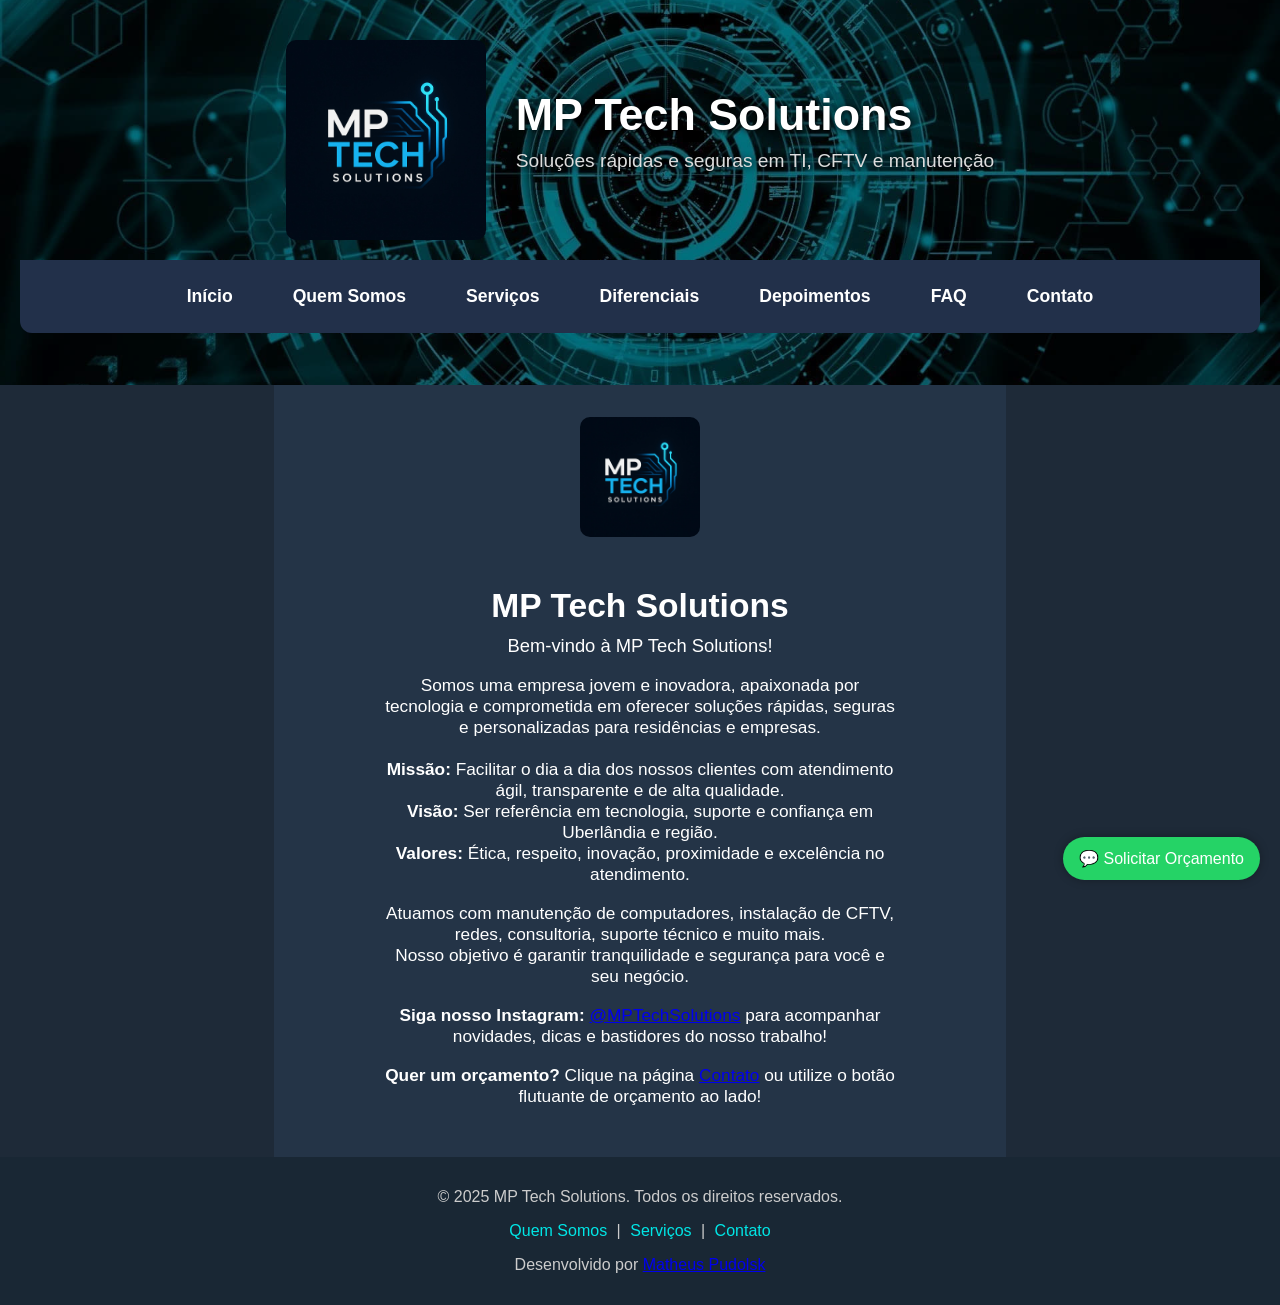
==== index.html @ 9efd57ab "correçao rodape index" ====
<!DOCTYPE html>
<html lang="pt-BR">
<head>
    <meta charset="UTF-8" />
    <meta name="viewport" content="width=device-width, initial-scale=1.0"/>
    <title>MP Tech Solutions</title>
    <link rel="stylesheet" href="style.css"/>
    <link rel="stylesheet" href="https://cdnjs.cloudflare.com/ajax/libs/font-awesome/6.5.0/css/all.min.css">
    <link rel="icon" type="image/jpeg" href="imagens/logo/logomp.jpg" />
</head>
<body>
    <header>
        <div class="header-container">
            <img src="imagens/logo/logomp.jpg" alt="Logo da MP Tech Solutions, um M e P estilizados em azul e branco" class="logo" />
            <div class="header-texto">
                <h1>MP Tech Solutions</h1>
                <p>Soluções rápidas e seguras em TI, CFTV e manutenção</p>
            </div>
        </div>
        <button class="menu-toggle" id="menuToggle" aria-label="Abrir menu"><i class="fas fa-bars"></i></button>
        <nav class="menu-central" id="menuCentral">
            <a href="index.html">Início</a>
            <a href="sobre.html">Quem Somos</a>
            <a href="servicos.html">Serviços</a>
            <a href="diferenciais.html">Diferenciais</a>
            <a href="depoimentos.html">Depoimentos</a>
            <a href="faq.html">FAQ</a>
            <a href="contato.html">Contato</a>
        </nav>
    </header>
    <main>
    <section class="centralizado">
        <img src="imagens/logo/logomp.jpg" alt="Logo da MP Tech Solutions" class="logo" style="max-width:120px;margin-bottom:18px;" />
        <h1 style="font-size:2.1em;margin-bottom:10px;">MP Tech Solutions</h1>
        <p style="font-size:1.15em;max-width:420px;margin:0 auto 18px auto;">Bem-vindo à MP Tech Solutions!</p>
        <p style="font-size:1.08em;max-width:520px;margin:0 auto 18px auto;">
            Somos uma empresa jovem e inovadora, apaixonada por tecnologia e comprometida em oferecer soluções rápidas, seguras e personalizadas para residências e empresas.<br><br>
            <strong>Missão:</strong> Facilitar o dia a dia dos nossos clientes com atendimento ágil, transparente e de alta qualidade.<br>
            <strong>Visão:</strong> Ser referência em tecnologia, suporte e confiança em Uberlândia e região.<br>
            <strong>Valores:</strong> Ética, respeito, inovação, proximidade e excelência no atendimento.
        </p>
        <p style="font-size:1.08em;max-width:520px;margin:0 auto 18px auto;">
            Atuamos com manutenção de computadores, instalação de CFTV, redes, consultoria, suporte técnico e muito mais.<br>
            Nosso objetivo é garantir tranquilidade e segurança para você e seu negócio.
        </p>
        <p style="font-size:1.08em;max-width:520px;margin:0 auto 18px auto;">
            <strong>Siga nosso Instagram:</strong> <a href="https://instagram.com/MPTechSolutions" target="_blank">@MPTechSolutions</a> para acompanhar novidades, dicas e bastidores do nosso trabalho!
        </p>
        <p style="font-size:1.08em;max-width:520px;margin:0 auto 18px auto;">
            <strong>Quer um orçamento?</strong> Clique na página <a href="contato.html">Contato</a> ou utilize o botão flutuante de orçamento ao lado!
        </p>
    </section>
    <!-- Botão flutuante e modal de orçamento -->
    <button id="btnOrcamento" class="btn-flutuante" aria-label="Solicitar Orçamento">💬 Solicitar Orçamento</button>
    <div id="formModal" class="modal" role="dialog" aria-modal="true" aria-labelledby="modalTitle" style="display:none;">
        <div class="modal-content">
            <span class="close" tabindex="0" aria-label="Fechar">&times;</span>
            <h2 id="modalTitle">Solicitar Orçamento</h2>
            <form id="orcamentoForm">
                <label for="nome">Nome:</label>
                <input type="text" id="nome" required />
                <label for="contato">Meio de Contato (e-mail ou telefone):</label>
                <input type="text" id="contato" required placeholder="ex: email@dominio.com ou (34) 91234-5678" />
                <label for="servico">Serviço desejado:</label>
                <select id="servico" required>
                    <option value="" disabled selected>Selecione um serviço</option>
                    <option value="Manutenção de computadores e notebooks">Manutenção de computadores e notebooks</option>
                    <option value="Instalação de câmeras CFTV">Instalação de câmeras CFTV</option>
                    <option value="Cabeamento e redes">Cabeamento e redes</option>
                    <option value="Suporte técnico para empresas">Suporte técnico para empresas</option>
                    <option value="Controle de acesso">Controle de acesso</option>
                    <option value="Configuração de servidores e backups">Configuração de servidores e backups</option>
                    <option value="Manutenção de impressoras">Manutenção de impressoras</option>
                    <option value="Consultoria em TI">Consultoria em TI</option>
                </select>
                <label for="detalhes">Informações adicionais:</label>
                <textarea id="detalhes" rows="4" required></textarea>
                <button type="submit">Enviar via WhatsApp</button>
            </form>
        </div>
    </div>
    </main>
    <footer>
        <div class="footer-container">
            <p>&copy; 2025 MP Tech Solutions. Todos os direitos reservados.</p>
            <nav class="footer-menu" aria-label="Links rápidos">
                <a href="sobre.html">Quem Somos</a> |
                <a href="servicos.html">Serviços</a> |
                <a href="contato.html">Contato</a>
            </nav>
            <p>Desenvolvido por <a href="mailto:MatheusPudolskTechSolutions@gmail.com">Matheus Pudolsk</a></p>
        </div>
    </footer>
    <script src="script.js"></script>
</body>
</html>
---- style.css ----
/* Base */
body {
    font-family: Arial, sans-serif;
    margin: 0;
    padding: 0;
    background-color: #1e2a38; /* Azul escuro de fundo geral */
    color: #ffffff;
}

/* Header com fundo e sobreposição */
header {
    background-image: url('imagens/fundo/titulo.jpg');
    background-size: cover;
    background-position: center;
    position: relative;
    padding: 40px 20px 20px;
    text-align: center;
}

header::before {
    content: "";
    position: absolute;
    inset: 0;
    background-color: rgba(0, 0, 0, 0.5); /* sobreposição escura */
    z-index: 0;
}

header > * {
    position: relative;
    z-index: 1;
}

/* Container flexível */
.header-container {
    display: flex;
    flex-wrap: wrap;
    align-items: center;
    justify-content: center;
    gap: 30px;
    margin-bottom: 20px;
}

.logo {
    max-width: 200px;
    height: auto;
    border-radius: 10px;
}

.header-texto {
    max-width: 600px;
    text-align: left;
}

.header-texto h1 {
    font-size: 2.8em;
    margin: 0;
    color: #ffffff;
}

.header-texto p {
    font-size: 1.2em;
    margin-top: 10px;
    color: #dddddd;
}

/* Navegação */
nav.menu {
    text-align: center;
    margin-top: 10px;
}

nav.menu a {
    color: #ffffff;
    margin: 0 20px;
    text-decoration: none;
    font-weight: bold;
    font-size: 1.1em;
}

nav.menu a:hover {
    text-decoration: underline;
    color: #00e6e6;
}

/* Menu Central */
.menu-central {
    display: flex;
    justify-content: center;
    gap: 24px;
    background: #22304a;
    padding: 18px 0;
    border-radius: 0 0 12px 12px;
    margin-bottom: 32px;
    position: relative;
    z-index: 100;
}

.menu-central a {
    color: #fff;
    font-weight: bold;
    text-decoration: none;
    font-size: 1.1em;
    padding: 8px 18px;
    border-radius: 6px;
    transition: background 0.2s, color 0.2s;
}

.menu-central a:hover, .menu-central a.active {
    background: #25D366;
    color: #192734;
}

.menu-toggle {
    display: none;
    background: none;
    border: none;
    color: #fff;
    font-size: 2em;
    position: absolute;
    left: 16px;
    top: 10px;
    z-index: 101;
    cursor: pointer;
}

@media (max-width: 900px) {
    .menu-central {
        flex-direction: column;
        align-items: flex-start;
        gap: 0;
        padding: 0;
        margin-bottom: 18px;
        background: #22304a;
        border-radius: 0 0 12px 12px;
        position: relative;
    }
    .menu-central a {
        width: 100%;
        padding: 16px 24px;
        border-radius: 0;
        border-bottom: 1px solid #1e2a38;
        font-size: 1.08em;
        text-align: left;
    }
    .menu-central {
        display: none;
        flex-direction: column;
        width: 100vw;
        left: 0;
        top: 60px;
        position: absolute;
        background: #22304a;
        box-shadow: 0 4px 16px rgba(0,0,0,0.10);
    }
    .menu-central.open {
        display: flex;
    }
    .menu-toggle {
        display: block;
    }
}

/* Seções */
section {
    padding: 30px 20px;
    background-color: #243447; /* levemente mais claro que o fundo */
}

/* Centralizado */
.centralizado {
    max-width: 700px;
    margin: 0 auto;
    padding: 32px 16px;
    text-align: center;
}

/* Rodapé */
footer {
    background-color: #192734;
    color: #ccc;
    text-align: center;
    padding: 15px;
}

/* Ícones de contato */
#contato i {
    margin-right: 8px;
    color: #00aced;
}

/* Botão flutuante WhatsApp */
#btnOrcamento {
    position: fixed;
    bottom: 20px;
    right: 20px;
    background-color: #25D366;
    color: white;
    border: none;
    padding: 12px 16px;
    border-radius: 50px;
    cursor: pointer;
    font-size: 16px;
    box-shadow: 0 0 10px rgba(0,0,0,0.3);
    z-index: 1000;
    transition: background 0.2s, transform 0.2s;
}

#btnOrcamento:hover {
    background: #1ebc5d;
    transform: scale(1.07);
}

/* Modal */
.modal {
    display: none;
    position: fixed;
    z-index: 2000;
    left: 0;
    top: 0;
    width: 100vw;
    height: 100vh;
    background: rgba(0,0,0,0.55);
    justify-content: center;
    align-items: center;
    padding: 20px;
    box-sizing: border-box;
    animation: fadeInModal 0.25s;
}

@keyframes fadeInModal {
    from { opacity: 0; }
    to { opacity: 1; }
}

.modal-content {
    background: linear-gradient(135deg, #f8f8f8 80%, #25D366 100%);
    color: #222;
    width: 100%;
    max-width: 410px;
    padding: 32px 24px 28px 24px;
    border-radius: 18px;
    box-sizing: border-box;
    box-shadow: 0 8px 32px rgba(0,0,0,0.18);
    position: relative;
    z-index: 2100;
    text-align: center;
    animation: popInModal 0.25s;
}

@keyframes popInModal {
    from { transform: scale(0.95); opacity: 0; }
    to { transform: scale(1); opacity: 1; }
}

.modal-content h2 {
    color: #25D366;
    margin-bottom: 16px;
    font-size: 1.4em;
}

.modal-content label {
    display: block;
    margin: 12px 0 4px 0;
    font-weight: 600;
    color: #222;
}

.modal-content input,
.modal-content textarea,
.modal-content select {
    width: 100%;
    margin-bottom: 12px;
    padding: 10px;
    border: 1px solid #ccc;
    border-radius: 6px;
    font-size: 1em;
    box-sizing: border-box;
    background: #f4f4f4;
}

.modal-content textarea {
    resize: vertical;
    min-height: 80px;
}

.modal-content button, .modal-content .cta-link {
    background: #25D366;
    color: #fff;
    border: none;
    padding: 13px 0;
    width: 100%;
    font-size: 1.08em;
    cursor: pointer;
    border-radius: 7px;
    margin-top: 10px;
    font-weight: bold;
    transition: background 0.2s, color 0.2s, box-shadow 0.2s;
    box-shadow: 0 2px 8px rgba(37,211,102,0.10);
    text-decoration: none;
    display: inline-block;
}

.modal-content button:hover, .modal-content .cta-link:hover {
    background: #1ebc5d;
    color: #192734;
}

.close {
    float: right;
    font-size: 24px;
    cursor: pointer;
    color: #25D366;
    margin-top: -10px;
    margin-right: -5px;
    font-weight: bold;
    background: none;
    border: none;
    transition: color 0.2s;
}

.close:hover {
    color: #1ebc5d;
}

@media (max-width: 600px) {
    .modal-content {
        padding: 18px 6px 18px 6px;
        max-width: 98vw;
    }
}

/* Diferenciais */
.diferenciais-lista {
    display: flex;
    flex-wrap: wrap;
    gap: 20px;
    list-style: none;
    padding: 0;
    margin: 20px 0 0 0;
    justify-content: center;
}
.diferenciais-lista li {
    background: #22304a;
    border-radius: 8px;
    padding: 18px 24px;
    color: #fff;
    font-size: 1.1em;
    min-width: 220px;
    box-shadow: 0 2px 8px rgba(0,0,0,0.08);
    display: flex;
    align-items: center;
    gap: 12px;
}
.diferenciais-lista i {
    color: #00e6e6;
    font-size: 1.5em;
}

/* CTA */
.cta-section {
    background: linear-gradient(90deg, #25D366 0%, #1e2a38 100%);
    color: #fff;
    text-align: center;
    padding: 40px 20px 30px 20px;
    margin: 40px 0 0 0;
    border-radius: 12px;
    box-shadow: 0 2px 12px rgba(0,0,0,0.10);
}
.cta-link {
    color: #fff;
    font-weight: bold;
    text-decoration: underline;
    transition: color 0.2s;
}
.cta-link:hover {
    color: #192734;
}

/* Depoimentos */
#depoimentos {
    background: #243447;
    border-radius: 12px;
    margin: 40px 0 0 0;
    padding: 30px 20px;
    text-align: center;
}
.depoimento {
    background: #1e2a38;
    color: #fff;
    border-radius: 8px;
    margin: 18px auto;
    padding: 18px 24px;
    max-width: 500px;
    font-style: italic;
    box-shadow: 0 2px 8px rgba(0,0,0,0.08);
}
.depoimento span {
    display: block;
    margin-top: 10px;
    font-size: 0.95em;
    color: #00e6e6;
    font-style: normal;
}

/* FAQ */
#faq {
    margin: 40px 0 0 0;
    padding: 30px 20px;
    background: #22304a;
    border-radius: 12px;
}
#faq h2 {
    text-align: center;
    color: #fff;
}
#faq details {
    background: #1e2a38;
    color: #fff;
    border-radius: 6px;
    margin: 12px 0;
    padding: 12px 18px;
    cursor: pointer;
    box-shadow: 0 1px 4px rgba(0,0,0,0.06);
}
#faq summary {
    font-weight: bold;
    font-size: 1.08em;
    outline: none;
}
#faq p {
    margin: 10px 0 0 0;
    font-size: 0.98em;
}

/* Grid de Serviços */
.servicos-grid {
    display: grid;
    grid-template-columns: repeat(auto-fit, minmax(240px, 1fr));
    gap: 22px;
    margin: 28px 0 0 0;
    padding: 0;
}
.servico-item {
    background: #22304a;
    border-radius: 10px;
    padding: 22px 18px;
    color: #fff;
    display: flex;
    align-items: center;
    gap: 16px;
    font-size: 1.08em;
    box-shadow: 0 2px 8px rgba(0,0,0,0.07);
    transition: background 0.2s, transform 0.2s;
}
.servico-item:hover {
    background: #25D366;
    color: #192734;
    transform: translateY(-3px) scale(1.03);
}
.servico-icone {
    font-size: 2em;
    display: flex;
    align-items: center;
    justify-content: center;
}
.servico-btn {
    text-decoration: none;
    color: #fff;
    transition: background 0.2s, color 0.2s, transform 0.2s;
}
.servico-btn:hover {
    background: #25D366;
    color: #192734;
    transform: translateY(-3px) scale(1.04);
    box-shadow: 0 4px 16px rgba(37,211,102,0.15);
}

/* Responsividade */
@media (max-width: 800px) {
    .header-container {
        flex-direction: column;
        gap: 10px;
    }
    .header-texto h1 {
        font-size: 2em;
    }
    section {
        padding: 20px 5px;
    }
    .modal-content {
        max-width: 95vw;
    }
}

@media (max-width: 900px) {
    .menu-central {
        flex-direction: column;
        align-items: flex-start;
        gap: 0;
        padding: 0;
        margin-bottom: 18px;
        background: #22304a;
        border-radius: 0 0 12px 12px;
        position: relative;
    }
    .menu-central a {
        width: 100%;
        padding: 16px 24px;
        border-radius: 0;
        border-bottom: 1px solid #1e2a38;
        font-size: 1.08em;
        text-align: left;
    }
    .menu-central {
        display: none;
        flex-direction: column;
        width: 100vw;
        left: 0;
        top: 60px;
        position: absolute;
        background: #22304a;
        box-shadow: 0 4px 16px rgba(0,0,0,0.10);
    }
    .menu-central.open {
        display: flex;
    }
    .menu-toggle {
        display: block;
    }
}

@media (max-width: 700px) {
    .header-container {
        flex-direction: column;
        gap: 10px;
        text-align: center;
    }
    .logo {
        max-width: 90px;
        margin: 0 auto 10px auto;
    }
    .header-texto h1 {
        font-size: 1.5em;
    }
    .centralizado {
        padding: 18px 6px;
        font-size: 1em;
    }
    .footer-container {
        padding: 10px 4px;
        font-size: 0.95em;
    }
    .btn-flutuante {
        right: 10px;
        bottom: 10px;
        padding: 10px 12px;
        font-size: 15px;
    }
}

@media (max-width: 500px) {
    nav.menu a {
        display: block;
        margin: 10px 0;
    }
    .logo {
        max-width: 120px;
    }
    #btnOrcamento {
        right: 10px;
        bottom: 10px;
        padding: 10px 12px;
        font-size: 14px;
    }
}

@media (max-width: 430px) {
    .menu-central {
        flex-direction: column;
        gap: 4px;
        font-size: 0.98em;
    }
    .footer-menu {
        display: block;
        text-align: center;
    }
}

/* Efeitos de hover e foco */
nav.menu a:focus, nav.menu a:hover {
    outline: 2px solid #00e6e6;
    outline-offset: 2px;
}

.footer-menu a {
    color: #00e6e6;
    text-decoration: none;
    margin: 0 5px;
    font-weight: 500;
}
.footer-menu a:hover, .footer-menu a:focus {
    text-decoration: underline;
    color: #fff;
}

/* Contraste para textos sobre imagens */
.header-texto h1, .header-texto p {
    text-shadow: 1px 1px 6px #000;
}

/* Feedback visual após envio do formulário */
#formFeedback {
    color: #25D366;
    text-align: center;
    margin-bottom: 10px;
    display: none;
}
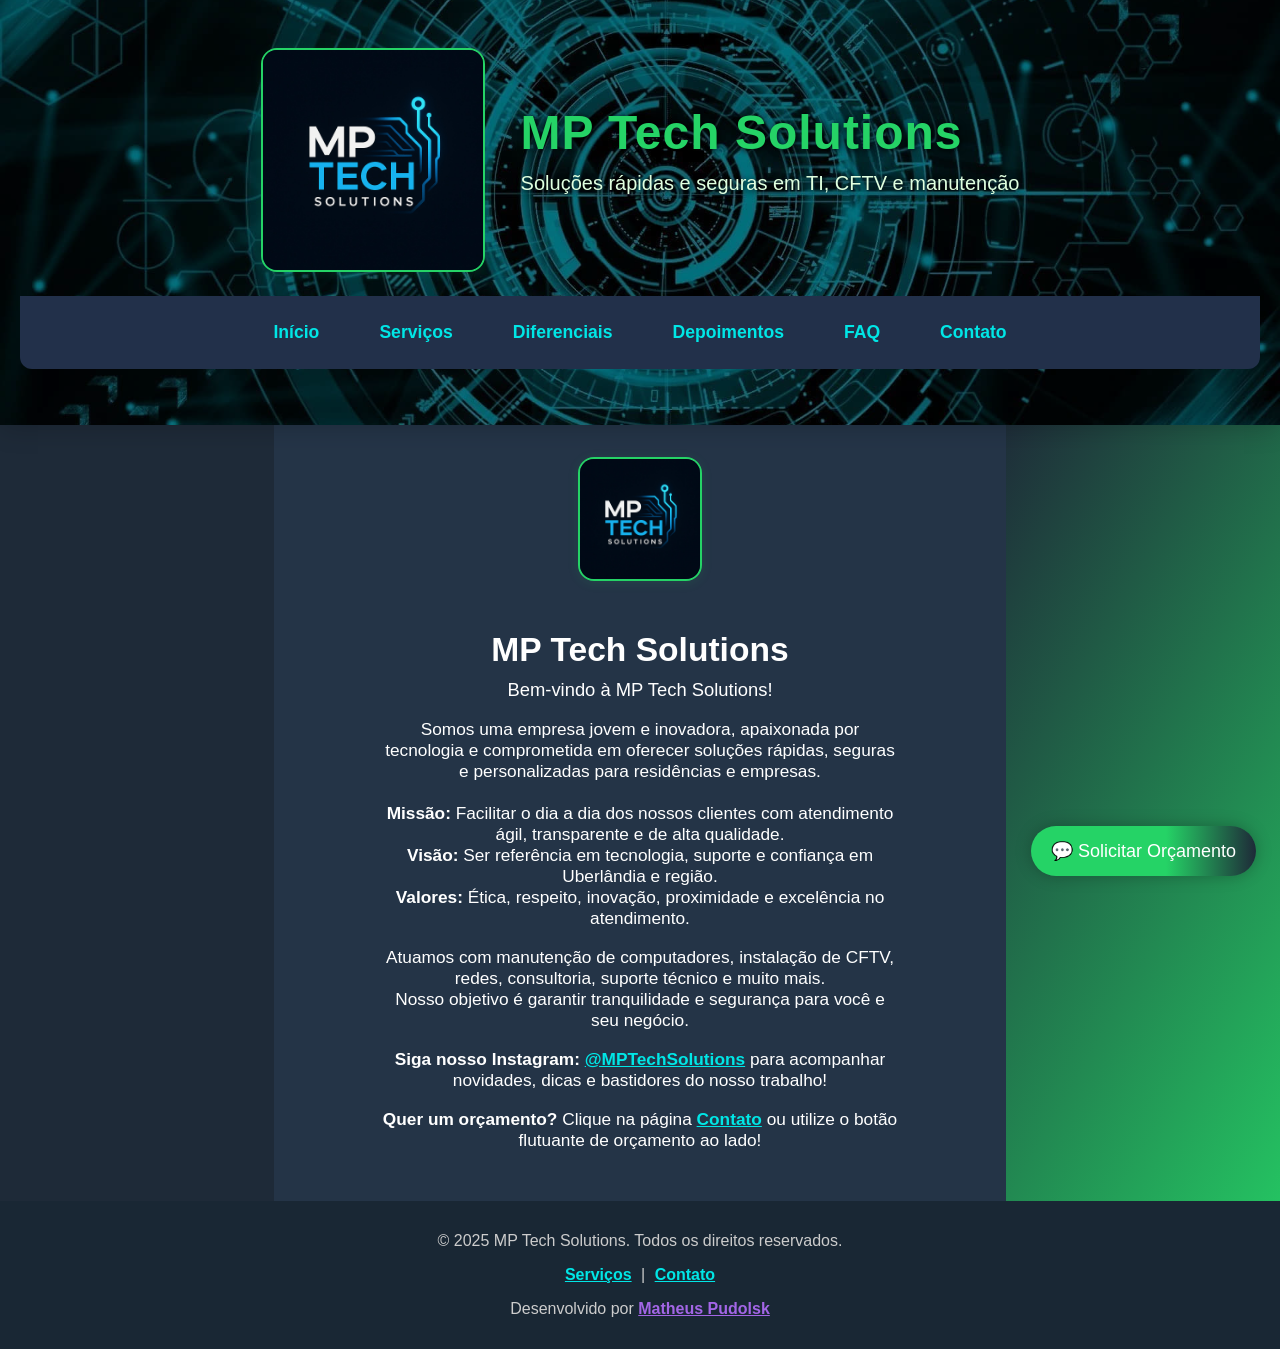
==== commit 5201efd8: "v3.0" ====
--- a/index.html
+++ b/index.html
@@ -19,13 +19,12 @@
         </div>
         <button class="menu-toggle" id="menuToggle" aria-label="Abrir menu"><i class="fas fa-bars"></i></button>
         <nav class="menu-central" id="menuCentral">
-            <a href="index.html">Início</a>
-            <a href="sobre.html">Quem Somos</a>
-            <a href="servicos.html">Serviços</a>
-            <a href="diferenciais.html">Diferenciais</a>
-            <a href="depoimentos.html">Depoimentos</a>
-            <a href="faq.html">FAQ</a>
-            <a href="contato.html">Contato</a>
+            <a href="index.html" style="color:#00e6e6;font-weight:bold;">Início</a>
+            <a href="servicos.html" style="color:#00e6e6;font-weight:bold;">Serviços</a>
+            <a href="diferenciais.html" style="color:#00e6e6;font-weight:bold;">Diferenciais</a>
+            <a href="depoimentos.html" style="color:#00e6e6;font-weight:bold;">Depoimentos</a>
+            <a href="faq.html" style="color:#00e6e6;font-weight:bold;">FAQ</a>
+            <a href="contato.html" style="color:#00e6e6;font-weight:bold;">Contato</a>
         </nav>
     </header>
     <main>
@@ -44,10 +43,10 @@
             Nosso objetivo é garantir tranquilidade e segurança para você e seu negócio.
         </p>
         <p style="font-size:1.08em;max-width:520px;margin:0 auto 18px auto;">
-            <strong>Siga nosso Instagram:</strong> <a href="https://instagram.com/MPTechSolutions" target="_blank">@MPTechSolutions</a> para acompanhar novidades, dicas e bastidores do nosso trabalho!
+            <strong>Siga nosso Instagram:</strong> <a href="https://instagram.com/MPTechSolutions" target="_blank" style="color:#00e6e6;font-weight:bold;text-decoration:underline;">@MPTechSolutions</a> para acompanhar novidades, dicas e bastidores do nosso trabalho!
         </p>
         <p style="font-size:1.08em;max-width:520px;margin:0 auto 18px auto;">
-            <strong>Quer um orçamento?</strong> Clique na página <a href="contato.html">Contato</a> ou utilize o botão flutuante de orçamento ao lado!
+            <strong>Quer um orçamento?</strong> Clique na página <a href="contato.html" style="color:#00e6e6;font-weight:bold;text-decoration:underline;">Contato</a> ou utilize o botão flutuante de orçamento ao lado!
         </p>
     </section>
     <!-- Botão flutuante e modal de orçamento -->
@@ -84,11 +83,10 @@
         <div class="footer-container">
             <p>&copy; 2025 MP Tech Solutions. Todos os direitos reservados.</p>
             <nav class="footer-menu" aria-label="Links rápidos">
-                <a href="sobre.html">Quem Somos</a> |
-                <a href="servicos.html">Serviços</a> |
-                <a href="contato.html">Contato</a>
+                <a href="servicos.html" style="color:#00e6e6;font-weight:bold;text-decoration:underline;">Serviços</a> |
+                <a href="contato.html" style="color:#00e6e6;font-weight:bold;text-decoration:underline;">Contato</a>
             </nav>
-            <p>Desenvolvido por <a href="mailto:MatheusPudolskTechSolutions@gmail.com">Matheus Pudolsk</a></p>
+            <p>Desenvolvido por <a href="https://www.linkedin.com/in/matheus-de-almeida-silva-721907242/" style="color:#a366e6;font-weight:bold;">Matheus Pudolsk</a></p>
         </div>
     </footer>
     <script src="script.js"></script>
--- a/style.css
+++ b/style.css
@@ -1,20 +1,22 @@
 /* Base */
 body {
-    font-family: Arial, sans-serif;
+    font-family: 'Segoe UI', Arial, sans-serif;
     margin: 0;
     padding: 0;
-    background-color: #1e2a38; /* Azul escuro de fundo geral */
+    background: linear-gradient(120deg, #1e2a38 60%, #25D366 100%);
     color: #ffffff;
-}
-
-/* Header com fundo e sobreposição */
+    min-height: 100vh;
+}
+
+/* Header com efeito de sombra e destaque */
 header {
     background-image: url('imagens/fundo/titulo.jpg');
     background-size: cover;
     background-position: center;
     position: relative;
-    padding: 40px 20px 20px;
-    text-align: center;
+    padding: 48px 20px 24px;
+    text-align: center;
+    box-shadow: 0 4px 24px rgba(0,0,0,0.18);
 }
 
 header::before {
@@ -36,31 +38,36 @@
     flex-wrap: wrap;
     align-items: center;
     justify-content: center;
-    gap: 30px;
-    margin-bottom: 20px;
+    gap: 36px;
+    margin-bottom: 24px;
 }
 
 .logo {
-    max-width: 200px;
+    max-width: 220px;
     height: auto;
-    border-radius: 10px;
+    border-radius: 16px;
+    box-shadow: 0 2px 12px rgba(37,211,102,0.10);
+    border: 2px solid #25D366;
 }
 
 .header-texto {
-    max-width: 600px;
+    max-width: 650px;
     text-align: left;
 }
 
 .header-texto h1 {
-    font-size: 2.8em;
+    font-size: 3em;
     margin: 0;
-    color: #ffffff;
+    color: #25D366;
+    letter-spacing: 1px;
+    text-shadow: 1px 1px 8px #000;
 }
 
 .header-texto p {
-    font-size: 1.2em;
-    margin-top: 10px;
-    color: #dddddd;
+    font-size: 1.25em;
+    margin-top: 12px;
+    color: #e0ffe0;
+    text-shadow: 1px 1px 6px #000;
 }
 
 /* Navegação */
@@ -188,26 +195,33 @@
     color: #00aced;
 }
 
-/* Botão flutuante WhatsApp */
+/* Botão flutuante WhatsApp com animação */
 #btnOrcamento {
     position: fixed;
-    bottom: 20px;
-    right: 20px;
-    background-color: #25D366;
+    bottom: 24px;
+    right: 24px;
+    background: linear-gradient(90deg, #25D366 60%, #1e2a38 100%);
     color: white;
     border: none;
-    padding: 12px 16px;
+    padding: 14px 20px;
     border-radius: 50px;
     cursor: pointer;
-    font-size: 16px;
-    box-shadow: 0 0 10px rgba(0,0,0,0.3);
+    font-size: 18px;
+    box-shadow: 0 0 16px rgba(0,0,0,0.25);
     z-index: 1000;
     transition: background 0.2s, transform 0.2s;
+    animation: pulseBtn 1.8s infinite;
+}
+
+@keyframes pulseBtn {
+    0% { box-shadow: 0 0 0 0 #25D36655; }
+    70% { box-shadow: 0 0 0 12px #25D36611; }
+    100% { box-shadow: 0 0 0 0 #25D36655; }
 }
 
 #btnOrcamento:hover {
     background: #1ebc5d;
-    transform: scale(1.07);
+    transform: scale(1.09);
 }
 
 /* Modal */
@@ -236,11 +250,11 @@
     background: linear-gradient(135deg, #f8f8f8 80%, #25D366 100%);
     color: #222;
     width: 100%;
-    max-width: 410px;
-    padding: 32px 24px 28px 24px;
-    border-radius: 18px;
+    max-width: 440px;
+    padding: 36px 28px 32px 28px;
+    border-radius: 22px;
     box-sizing: border-box;
-    box-shadow: 0 8px 32px rgba(0,0,0,0.18);
+    box-shadow: 0 8px 32px rgba(0,0,0,0.20);
     position: relative;
     z-index: 2100;
     text-align: center;
@@ -325,7 +339,10 @@
 @media (max-width: 600px) {
     .modal-content {
         padding: 18px 6px 18px 6px;
-        max-width: 98vw;
+        max-width: 99vw;
+    }
+    .logo {
+        max-width: 80px;
     }
 }
 
@@ -441,21 +458,22 @@
     padding: 0;
 }
 .servico-item {
-    background: #22304a;
-    border-radius: 10px;
-    padding: 22px 18px;
+    background: linear-gradient(120deg, #22304a 80%, #25D366 100%);
+    border-radius: 14px;
+    padding: 28px 20px;
     color: #fff;
     display: flex;
     align-items: center;
-    gap: 16px;
-    font-size: 1.08em;
-    box-shadow: 0 2px 8px rgba(0,0,0,0.07);
-    transition: background 0.2s, transform 0.2s;
+    gap: 18px;
+    font-size: 1.13em;
+    box-shadow: 0 2px 12px rgba(0,0,0,0.10);
+    transition: background 0.2s, color 0.2s, transform 0.2s;
 }
 .servico-item:hover {
     background: #25D366;
     color: #192734;
-    transform: translateY(-3px) scale(1.03);
+    transform: translateY(-4px) scale(1.05);
+    box-shadow: 0 6px 24px rgba(37,211,102,0.18);
 }
 .servico-icone {
     font-size: 2em;
@@ -493,39 +511,23 @@
 }
 
 @media (max-width: 900px) {
-    .menu-central {
+    .header-container {
         flex-direction: column;
-        align-items: flex-start;
-        gap: 0;
-        padding: 0;
-        margin-bottom: 18px;
-        background: #22304a;
-        border-radius: 0 0 12px 12px;
-        position: relative;
-    }
-    .menu-central a {
-        width: 100%;
-        padding: 16px 24px;
-        border-radius: 0;
-        border-bottom: 1px solid #1e2a38;
-        font-size: 1.08em;
-        text-align: left;
-    }
-    .menu-central {
-        display: none;
-        flex-direction: column;
-        width: 100vw;
-        left: 0;
-        top: 60px;
-        position: absolute;
-        background: #22304a;
-        box-shadow: 0 4px 16px rgba(0,0,0,0.10);
-    }
-    .menu-central.open {
-        display: flex;
-    }
-    .menu-toggle {
-        display: block;
+        gap: 16px;
+        text-align: center;
+    }
+    .logo {
+        max-width: 120px;
+        margin: 0 auto 10px auto;
+    }
+    .header-texto h1 {
+        font-size: 2em;
+    }
+    section {
+        padding: 20px 5px;
+    }
+    .modal-content {
+        max-width: 98vw;
     }
 }
 
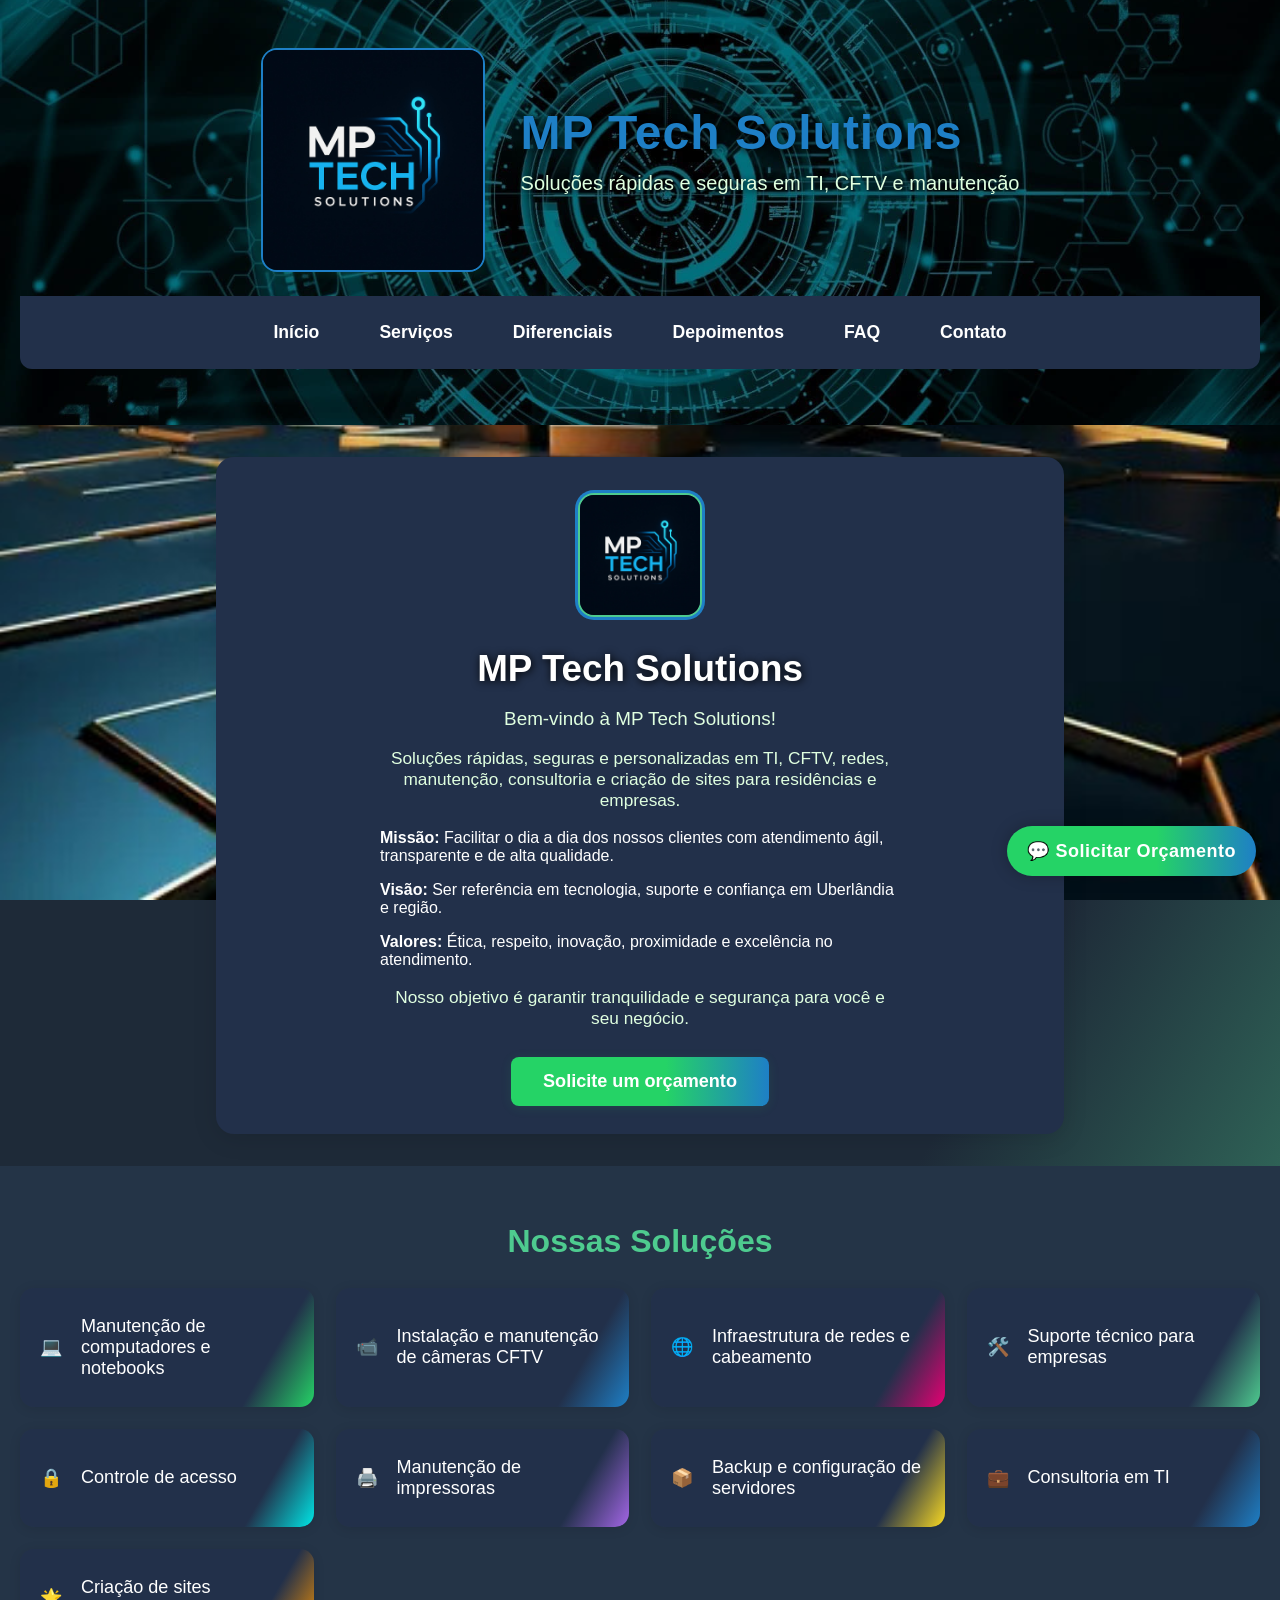
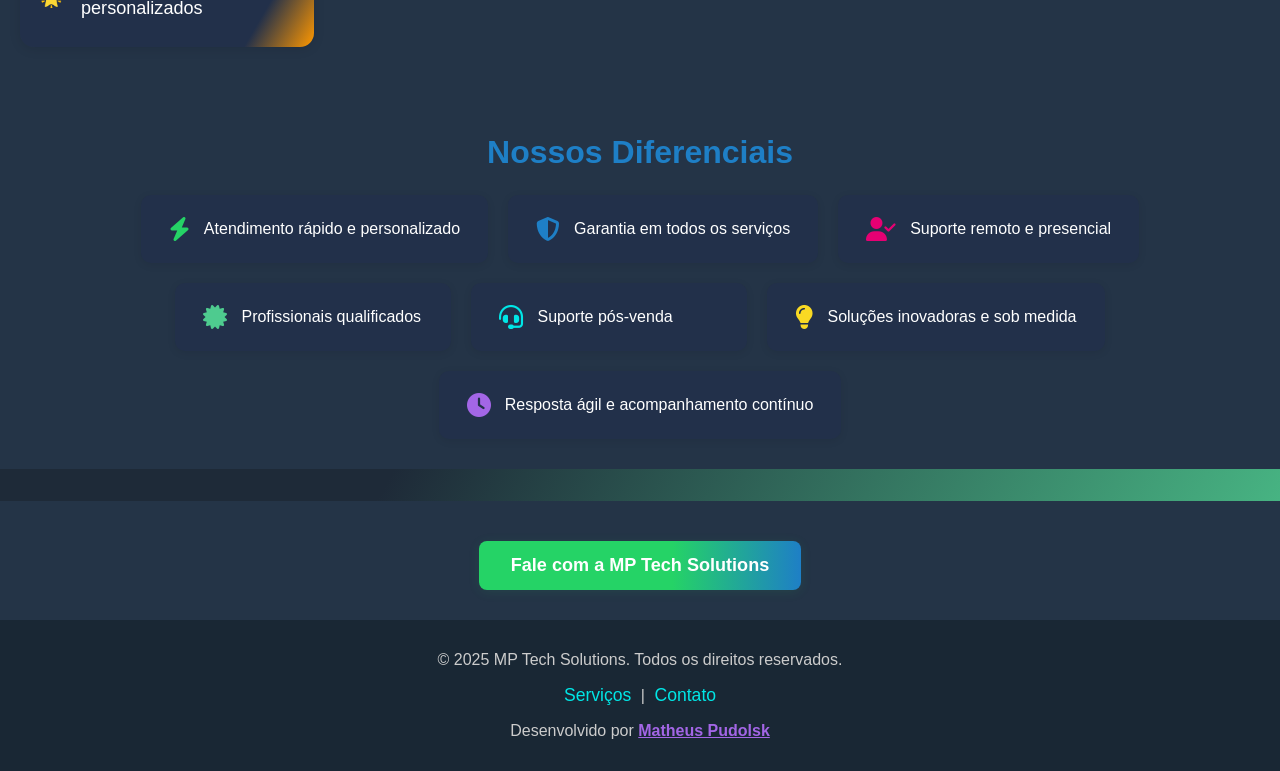
==== commit 89ad4d59: "v3.1" ====
--- a/index.html
+++ b/index.html
@@ -4,6 +4,7 @@
     <meta charset="UTF-8" />
     <meta name="viewport" content="width=device-width, initial-scale=1.0"/>
     <title>MP Tech Solutions</title>
+    <meta name="description" content="Soluções rápidas, seguras e personalizadas em TI, CFTV, redes, manutenção, consultoria e criação de sites para residências e empresas em Uberlândia e região. Atendimento ágil, transparente e de alta qualidade." />
     <link rel="stylesheet" href="style.css"/>
     <link rel="stylesheet" href="https://cdnjs.cloudflare.com/ajax/libs/font-awesome/6.5.0/css/all.min.css">
     <link rel="icon" type="image/jpeg" href="imagens/logo/logomp.jpg" />
@@ -13,78 +14,115 @@
         <div class="header-container">
             <img src="imagens/logo/logomp.jpg" alt="Logo da MP Tech Solutions, um M e P estilizados em azul e branco" class="logo" />
             <div class="header-texto">
-                <h1>MP Tech Solutions</h1>
-                <p>Soluções rápidas e seguras em TI, CFTV e manutenção</p>
+                <h1 class="titulo-principal">MP Tech Solutions</h1>
+                <p class="subtitulo">Soluções rápidas e seguras em TI, CFTV e manutenção</p>
             </div>
         </div>
         <button class="menu-toggle" id="menuToggle" aria-label="Abrir menu"><i class="fas fa-bars"></i></button>
-        <nav class="menu-central" id="menuCentral">
-            <a href="index.html" style="color:#00e6e6;font-weight:bold;">Início</a>
-            <a href="servicos.html" style="color:#00e6e6;font-weight:bold;">Serviços</a>
-            <a href="diferenciais.html" style="color:#00e6e6;font-weight:bold;">Diferenciais</a>
-            <a href="depoimentos.html" style="color:#00e6e6;font-weight:bold;">Depoimentos</a>
-            <a href="faq.html" style="color:#00e6e6;font-weight:bold;">FAQ</a>
-            <a href="contato.html" style="color:#00e6e6;font-weight:bold;">Contato</a>
+        <nav class="menu-central" id="menuCentral" aria-label="Menu principal">
+            <a href="index.html" aria-label="Ir para a página inicial">Início</a>
+            <a href="servicos.html" aria-label="Ver serviços">Serviços</a>
+            <a href="diferenciais.html" aria-label="Ver diferenciais">Diferenciais</a>
+            <a href="depoimentos.html" aria-label="Ver depoimentos">Depoimentos</a>
+            <a href="faq.html" aria-label="Ver perguntas frequentes">FAQ</a>
+            <a href="contato.html" aria-label="Ir para a página de contato">Contato</a>
         </nav>
     </header>
     <main>
-    <section class="centralizado">
-        <img src="imagens/logo/logomp.jpg" alt="Logo da MP Tech Solutions" class="logo" style="max-width:120px;margin-bottom:18px;" />
-        <h1 style="font-size:2.1em;margin-bottom:10px;">MP Tech Solutions</h1>
-        <p style="font-size:1.15em;max-width:420px;margin:0 auto 18px auto;">Bem-vindo à MP Tech Solutions!</p>
-        <p style="font-size:1.08em;max-width:520px;margin:0 auto 18px auto;">
-            Somos uma empresa jovem e inovadora, apaixonada por tecnologia e comprometida em oferecer soluções rápidas, seguras e personalizadas para residências e empresas.<br><br>
-            <strong>Missão:</strong> Facilitar o dia a dia dos nossos clientes com atendimento ágil, transparente e de alta qualidade.<br>
-            <strong>Visão:</strong> Ser referência em tecnologia, suporte e confiança em Uberlândia e região.<br>
-            <strong>Valores:</strong> Ética, respeito, inovação, proximidade e excelência no atendimento.
-        </p>
-        <p style="font-size:1.08em;max-width:520px;margin:0 auto 18px auto;">
-            Atuamos com manutenção de computadores, instalação de CFTV, redes, consultoria, suporte técnico e muito mais.<br>
-            Nosso objetivo é garantir tranquilidade e segurança para você e seu negócio.
-        </p>
-        <p style="font-size:1.08em;max-width:520px;margin:0 auto 18px auto;">
-            <strong>Siga nosso Instagram:</strong> <a href="https://instagram.com/MPTechSolutions" target="_blank" style="color:#00e6e6;font-weight:bold;text-decoration:underline;">@MPTechSolutions</a> para acompanhar novidades, dicas e bastidores do nosso trabalho!
-        </p>
-        <p style="font-size:1.08em;max-width:520px;margin:0 auto 18px auto;">
-            <strong>Quer um orçamento?</strong> Clique na página <a href="contato.html" style="color:#00e6e6;font-weight:bold;text-decoration:underline;">Contato</a> ou utilize o botão flutuante de orçamento ao lado!
-        </p>
-    </section>
-    <!-- Botão flutuante e modal de orçamento -->
-    <button id="btnOrcamento" class="btn-flutuante" aria-label="Solicitar Orçamento">💬 Solicitar Orçamento</button>
-    <div id="formModal" class="modal" role="dialog" aria-modal="true" aria-labelledby="modalTitle" style="display:none;">
-        <div class="modal-content">
-            <span class="close" tabindex="0" aria-label="Fechar">&times;</span>
-            <h2 id="modalTitle">Solicitar Orçamento</h2>
-            <form id="orcamentoForm">
-                <label for="nome">Nome:</label>
-                <input type="text" id="nome" required />
-                <label for="contato">Meio de Contato (e-mail ou telefone):</label>
-                <input type="text" id="contato" required placeholder="ex: email@dominio.com ou (34) 91234-5678" />
-                <label for="servico">Serviço desejado:</label>
-                <select id="servico" required>
-                    <option value="" disabled selected>Selecione um serviço</option>
-                    <option value="Manutenção de computadores e notebooks">Manutenção de computadores e notebooks</option>
-                    <option value="Instalação de câmeras CFTV">Instalação de câmeras CFTV</option>
-                    <option value="Cabeamento e redes">Cabeamento e redes</option>
-                    <option value="Suporte técnico para empresas">Suporte técnico para empresas</option>
-                    <option value="Controle de acesso">Controle de acesso</option>
-                    <option value="Configuração de servidores e backups">Configuração de servidores e backups</option>
-                    <option value="Manutenção de impressoras">Manutenção de impressoras</option>
-                    <option value="Consultoria em TI">Consultoria em TI</option>
-                </select>
-                <label for="detalhes">Informações adicionais:</label>
-                <textarea id="detalhes" rows="4" required></textarea>
-                <button type="submit">Enviar via WhatsApp</button>
-            </form>
+        <!-- Bloco institucional centralizado -->
+        <section class="bloco-institucional">
+            <img src="imagens/logo/logomp.jpg" alt="Logo da MP Tech Solutions" class="logo logo-institucional" />
+            <h1 class="titulo-principal">MP Tech Solutions</h1>
+            <p class="bem-vindo">Bem-vindo à MP Tech Solutions!</p>
+            <p class="descricao">Soluções rápidas, seguras e personalizadas em TI, CFTV, redes, manutenção, consultoria e criação de sites para residências e empresas.</p>
+            <div class="institucional-info">
+                <p><b>Missão:</b> Facilitar o dia a dia dos nossos clientes com atendimento ágil, transparente e de alta qualidade.</p>
+                <p><b>Visão:</b> Ser referência em tecnologia, suporte e confiança em Uberlândia e região.</p>
+                <p><b>Valores:</b> Ética, respeito, inovação, proximidade e excelência no atendimento.</p>
+            </div>
+            <p class="descricao">Nosso objetivo é garantir tranquilidade e segurança para você e seu negócio.</p>
+            <a href="contato.html" class="cta-link">Solicite um orçamento</a>
+        </section>
+
+        <!-- Principais serviços em cards -->
+        <section class="servicos-destaque">
+            <h2 class="titulo-servicos">Nossas Soluções</h2>
+            <div class="servicos-grid">
+                <div class="servico-item" data-servico="computador" style="background:linear-gradient(120deg,#22304a 80%,#25D366 100%);"><span class="servico-icone" style="color:#25D366;">💻</span><span>Manutenção de computadores e notebooks</span></div>
+                <div class="servico-item" data-servico="cftv" style="background:linear-gradient(120deg,#22304a 80%,#1e7fc6 100%);"><span class="servico-icone" style="color:#1e7fc6;">📹</span><span>Instalação e manutenção de câmeras CFTV</span></div>
+                <div class="servico-item" data-servico="redes" style="background:linear-gradient(120deg,#22304a 80%,#e60073 100%);"><span class="servico-icone" style="color:#e60073;">🌐</span><span>Infraestrutura de redes e cabeamento</span></div>
+                <div class="servico-item" data-servico="suporte" style="background:linear-gradient(120deg,#22304a 80%,#4ecb8f 100%);"><span class="servico-icone" style="color:#4ecb8f;">🛠️</span><span>Suporte técnico para empresas</span></div>
+                <div class="servico-item" data-servico="acesso" style="background:linear-gradient(120deg,#22304a 80%,#00e6e6 100%);"><span class="servico-icone" style="color:#00e6e6;">🔒</span><span>Controle de acesso</span></div>
+                <div class="servico-item" data-servico="impressora" style="background:linear-gradient(120deg,#22304a 80%,#a366e6 100%);"><span class="servico-icone" style="color:#a366e6;">🖨️</span><span>Manutenção de impressoras</span></div>
+                <div class="servico-item" data-servico="servidor" style="background:linear-gradient(120deg,#22304a 80%,#f9d923 100%);"><span class="servico-icone" style="color:#f9d923;">📦</span><span>Backup e configuração de servidores</span></div>
+                <div class="servico-item" data-servico="consultoria" style="background:linear-gradient(120deg,#22304a 80%,#1e7fc6 100%);"><span class="servico-icone" style="color:#1e7fc6;">💼</span><span>Consultoria em TI</span></div>
+                <div class="servico-item" data-servico="sites" style="background:linear-gradient(120deg,#22304a 80%,#ff9800 100%);"><span class="servico-icone" style="color:#ff9800;">🌟</span><span>Criação de sites personalizados</span></div>
+            </div>
+        </section>
+        <!-- Modal explicação serviço -->
+        <div id="modalServico" class="modal" role="dialog" aria-modal="true" aria-labelledby="modalServicoTitle" style="display:none;">
+            <div class="modal-content">
+                <span class="close" tabindex="0" aria-label="Fechar">&times;</span>
+                <h2 id="modalServicoTitle">Serviço</h2>
+                <p id="modalServicoTexto"></p>
+                <a id="btnServicoWhats" href="#" target="_blank" class="cta-link">Solicitar orçamento via WhatsApp</a>
+            </div>
         </div>
-    </div>
+        <button id="btnOrcamento" class="btn-flutuante" aria-label="Solicitar Orçamento">💬 Solicitar Orçamento</button>
+        <div id="formModal" class="modal" role="dialog" aria-modal="true" aria-labelledby="modalTitle" style="display:none;">
+            <div class="modal-content">
+                <span class="close" tabindex="0" aria-label="Fechar">&times;</span>
+                <h2 id="modalTitle">Solicitar Orçamento</h2>
+                <form id="orcamentoForm">
+                    <label for="nome">Nome:</label>
+                    <input type="text" id="nome" required />
+                    <label for="contato">Meio de Contato (e-mail ou telefone):</label>
+                    <input type="text" id="contato" required placeholder="ex: email@dominio.com ou (34) 91234-5678" />
+                    <label for="servico">Serviço desejado:</label>
+                    <select id="servico" required>
+                        <option value="" disabled selected>Selecione um serviço</option>
+                        <option value="Manutenção de computadores e notebooks">Manutenção de computadores e notebooks</option>
+                        <option value="Instalação de câmeras CFTV">Instalação de câmeras CFTV</option>
+                        <option value="Cabeamento e redes">Cabeamento e redes</option>
+                        <option value="Suporte técnico para empresas">Suporte técnico para empresas</option>
+                        <option value="Controle de acesso">Controle de acesso</option>
+                        <option value="Configuração de servidores e backups">Configuração de servidores e backups</option>
+                        <option value="Manutenção de impressoras">Manutenção de impressoras</option>
+                        <option value="Consultoria em TI">Consultoria em TI</option>
+                        <option value="Criação de sites personalizados">Criação de sites personalizados</option>
+                    </select>
+                    <label for="detalhes">Informações adicionais:</label>
+                    <textarea id="detalhes" rows="4" required></textarea>
+                    <button type="submit">Enviar via WhatsApp</button>
+                </form>
+            </div>
+        </div>
+
+        <!-- Diferenciais em destaque -->
+        <section class="diferenciais-destaque">
+            <h2 class="titulo-diferenciais">Nossos Diferenciais</h2>
+            <div class="diferenciais-lista">
+                <div class="diferencial-card"><i class="fas fa-bolt" style="color:#25D366; font-size:1.5em;"></i> Atendimento rápido e personalizado</div>
+                <div class="diferencial-card"><i class="fas fa-shield-alt" style="color:#1e7fc6; font-size:1.5em;"></i> Garantia em todos os serviços</div>
+                <div class="diferencial-card"><i class="fas fa-user-check" style="color:#e60073; font-size:1.5em;"></i> Suporte remoto e presencial</div>
+                <div class="diferencial-card"><i class="fas fa-certificate" style="color:#4ecb8f; font-size:1.5em;"></i> Profissionais qualificados</div>
+                <div class="diferencial-card"><i class="fas fa-headset" style="color:#00e6e6; font-size:1.5em;"></i> Suporte pós-venda</div>
+                <div class="diferencial-card"><i class="fas fa-lightbulb" style="color:#f9d923; font-size:1.5em;"></i> Soluções inovadoras e sob medida</div>
+                <div class="diferencial-card"><i class="fas fa-clock" style="color:#a366e6; font-size:1.5em;"></i> Resposta ágil e acompanhamento contínuo</div>
+            </div>
+        </section>
+
+        <!-- CTA final -->
+        <section class="cta-final">
+            <a href="contato.html" class="cta-link">Fale com a MP Tech Solutions</a>
+        </section>
     </main>
     <footer>
         <div class="footer-container">
             <p>&copy; 2025 MP Tech Solutions. Todos os direitos reservados.</p>
             <nav class="footer-menu" aria-label="Links rápidos">
-                <a href="servicos.html" style="color:#00e6e6;font-weight:bold;text-decoration:underline;">Serviços</a> |
-                <a href="contato.html" style="color:#00e6e6;font-weight:bold;text-decoration:underline;">Contato</a>
+                <a href="servicos.html">Serviços</a> |
+                <a href="contato.html">Contato</a>
             </nav>
             <p>Desenvolvido por <a href="https://www.linkedin.com/in/matheus-de-almeida-silva-721907242/" style="color:#a366e6;font-weight:bold;">Matheus Pudolsk</a></p>
         </div>
--- a/style.css
+++ b/style.css
@@ -1,14 +1,15 @@
-/* Base */
+/* ===== BASE ===== */
 body {
     font-family: 'Segoe UI', Arial, sans-serif;
     margin: 0;
     padding: 0;
-    background: linear-gradient(120deg, #1e2a38 60%, #25D366 100%);
-    color: #ffffff;
+    background: url('imagens/fundo/fundo.jpg') no-repeat center center fixed, linear-gradient(120deg, #1e2a38 60%, #4ecb8f 100%);
+    background-size: cover, 100% 100%;
+    color: #fff;
     min-height: 100vh;
 }
 
-/* Header com efeito de sombra e destaque */
+/* ===== HEADER ===== */
 header {
     background-image: url('imagens/fundo/titulo.jpg');
     background-size: cover;
@@ -18,21 +19,18 @@
     text-align: center;
     box-shadow: 0 4px 24px rgba(0,0,0,0.18);
 }
-
 header::before {
     content: "";
     position: absolute;
     inset: 0;
-    background-color: rgba(0, 0, 0, 0.5); /* sobreposição escura */
+    background-color: rgba(0, 0, 0, 0.5);
     z-index: 0;
 }
-
 header > * {
     position: relative;
     z-index: 1;
 }
 
-/* Container flexível */
 .header-container {
     display: flex;
     flex-wrap: wrap;
@@ -41,28 +39,24 @@
     gap: 36px;
     margin-bottom: 24px;
 }
-
 .logo {
     max-width: 220px;
     height: auto;
     border-radius: 16px;
     box-shadow: 0 2px 12px rgba(37,211,102,0.10);
-    border: 2px solid #25D366;
-}
-
+    border: 2px solid #1e7fc6;
+}
 .header-texto {
     max-width: 650px;
     text-align: left;
 }
-
 .header-texto h1 {
     font-size: 3em;
     margin: 0;
-    color: #25D366;
+    color: #1e7fc6;
     letter-spacing: 1px;
     text-shadow: 1px 1px 8px #000;
 }
-
 .header-texto p {
     font-size: 1.25em;
     margin-top: 12px;
@@ -70,26 +64,30 @@
     text-shadow: 1px 1px 6px #000;
 }
 
-/* Navegação */
-nav.menu {
-    text-align: center;
-    margin-top: 10px;
-}
-
-nav.menu a {
-    color: #ffffff;
+/* ===== NAVEGAÇÃO ===== */
+nav.menu, .footer-menu {
+    text-align: center;
+}
+nav.menu a, .footer-menu a {
+    color: #fff;
+    text-decoration: none;
+    font-weight: bold;
+    font-size: 1.1em;
     margin: 0 20px;
-    text-decoration: none;
-    font-weight: bold;
-    font-size: 1.1em;
-}
-
-nav.menu a:hover {
+    transition: color 0.2s;
+}
+nav.menu a:hover, nav.menu a:focus, .footer-menu a:hover, .footer-menu a:focus {
+    color: #00e6e6;
     text-decoration: underline;
+    outline: 2px solid #00e6e6;
+    outline-offset: 2px;
+}
+.footer-menu a {
     color: #00e6e6;
-}
-
-/* Menu Central */
+    font-weight: 500;
+    margin: 0 5px;
+}
+
 .menu-central {
     display: flex;
     justify-content: center;
@@ -101,7 +99,6 @@
     position: relative;
     z-index: 100;
 }
-
 .menu-central a {
     color: #fff;
     font-weight: bold;
@@ -111,12 +108,10 @@
     border-radius: 6px;
     transition: background 0.2s, color 0.2s;
 }
-
 .menu-central a:hover, .menu-central a.active {
     background: #25D366;
     color: #192734;
 }
-
 .menu-toggle {
     display: none;
     background: none;
@@ -130,50 +125,11 @@
     cursor: pointer;
 }
 
-@media (max-width: 900px) {
-    .menu-central {
-        flex-direction: column;
-        align-items: flex-start;
-        gap: 0;
-        padding: 0;
-        margin-bottom: 18px;
-        background: #22304a;
-        border-radius: 0 0 12px 12px;
-        position: relative;
-    }
-    .menu-central a {
-        width: 100%;
-        padding: 16px 24px;
-        border-radius: 0;
-        border-bottom: 1px solid #1e2a38;
-        font-size: 1.08em;
-        text-align: left;
-    }
-    .menu-central {
-        display: none;
-        flex-direction: column;
-        width: 100vw;
-        left: 0;
-        top: 60px;
-        position: absolute;
-        background: #22304a;
-        box-shadow: 0 4px 16px rgba(0,0,0,0.10);
-    }
-    .menu-central.open {
-        display: flex;
-    }
-    .menu-toggle {
-        display: block;
-    }
-}
-
-/* Seções */
+/* ===== SEÇÕES ===== */
 section {
     padding: 30px 20px;
-    background-color: #243447; /* levemente mais claro que o fundo */
-}
-
-/* Centralizado */
+    background-color: #243447;
+}
 .centralizado {
     max-width: 700px;
     margin: 0 auto;
@@ -181,7 +137,7 @@
     text-align: center;
 }
 
-/* Rodapé */
+/* ===== RODAPÉ ===== */
 footer {
     background-color: #192734;
     color: #ccc;
@@ -189,19 +145,19 @@
     padding: 15px;
 }
 
-/* Ícones de contato */
+/* ===== ÍCONES DE CONTATO ===== */
 #contato i {
     margin-right: 8px;
     color: #00aced;
 }
 
-/* Botão flutuante WhatsApp com animação */
+/* ===== BOTÃO FLUTUANTE ===== */
 #btnOrcamento {
     position: fixed;
     bottom: 24px;
     right: 24px;
-    background: linear-gradient(90deg, #25D366 60%, #1e2a38 100%);
-    color: white;
+    background: linear-gradient(90deg, #25D366 60%, #1e7fc6 100%);
+    color: #fff;
     border: none;
     padding: 14px 20px;
     border-radius: 50px;
@@ -211,20 +167,21 @@
     z-index: 1000;
     transition: background 0.2s, transform 0.2s;
     animation: pulseBtn 1.8s infinite;
-}
-
+    font-weight: bold;
+    letter-spacing: 0.5px;
+}
 @keyframes pulseBtn {
     0% { box-shadow: 0 0 0 0 #25D36655; }
     70% { box-shadow: 0 0 0 12px #25D36611; }
     100% { box-shadow: 0 0 0 0 #25D36655; }
 }
-
 #btnOrcamento:hover {
-    background: #1ebc5d;
+    background: linear-gradient(90deg, #1e7fc6 60%, #25D366 100%);
+    color: #fff;
     transform: scale(1.09);
 }
 
-/* Modal */
+/* ===== MODAL ===== */
 .modal {
     display: none;
     position: fixed;
@@ -240,12 +197,10 @@
     box-sizing: border-box;
     animation: fadeInModal 0.25s;
 }
-
 @keyframes fadeInModal {
     from { opacity: 0; }
     to { opacity: 1; }
 }
-
 .modal-content {
     background: linear-gradient(135deg, #f8f8f8 80%, #25D366 100%);
     color: #222;
@@ -260,25 +215,21 @@
     text-align: center;
     animation: popInModal 0.25s;
 }
-
 @keyframes popInModal {
     from { transform: scale(0.95); opacity: 0; }
     to { transform: scale(1); opacity: 1; }
 }
-
 .modal-content h2 {
-    color: #25D366;
+    color: #4ecb8f;
     margin-bottom: 16px;
     font-size: 1.4em;
 }
-
 .modal-content label {
     display: block;
     margin: 12px 0 4px 0;
     font-weight: 600;
     color: #222;
 }
-
 .modal-content input,
 .modal-content textarea,
 .modal-content select {
@@ -291,14 +242,12 @@
     box-sizing: border-box;
     background: #f4f4f4;
 }
-
 .modal-content textarea {
     resize: vertical;
     min-height: 80px;
 }
-
 .modal-content button, .modal-content .cta-link {
-    background: #25D366;
+    background: #4ecb8f;
     color: #fff;
     border: none;
     padding: 13px 0;
@@ -313,17 +262,15 @@
     text-decoration: none;
     display: inline-block;
 }
-
 .modal-content button:hover, .modal-content .cta-link:hover {
-    background: #1ebc5d;
+    background: #3bbd7a;
     color: #192734;
 }
-
 .close {
     float: right;
     font-size: 24px;
     cursor: pointer;
-    color: #25D366;
+    color: #4ecb8f;
     margin-top: -10px;
     margin-right: -5px;
     font-weight: bold;
@@ -331,22 +278,152 @@
     border: none;
     transition: color 0.2s;
 }
-
 .close:hover {
-    color: #1ebc5d;
-}
-
-@media (max-width: 600px) {
-    .modal-content {
-        padding: 18px 6px 18px 6px;
-        max-width: 99vw;
-    }
-    .logo {
-        max-width: 80px;
-    }
-}
-
-/* Diferenciais */
+    color: #3bbd7a;
+}
+
+/* ===== FEEDBACK FORMULÁRIO ===== */
+#formFeedback {
+    color: #4ecb8f;
+    text-align: center;
+    margin-bottom: 10px;
+    display: none;
+}
+
+/* ===== CARDS DE SERVIÇO ===== */
+.servicos-grid {
+    display: grid;
+    grid-template-columns: repeat(auto-fit, minmax(240px, 1fr));
+    gap: 22px;
+    margin: 28px 0 0 0;
+    padding: 0;
+    position: relative;
+    z-index: 1;
+}
+.servico-item {
+    position: relative;
+    cursor: pointer;
+    z-index: 2;
+    background: linear-gradient(120deg, #22304a 80%, #25D366 100%);
+    border-radius: 14px;
+    padding: 28px 20px;
+    color: #fff;
+    display: flex;
+    align-items: center;
+    gap: 18px;
+    font-size: 1.13em;
+    box-shadow: 0 2px 12px rgba(0,0,0,0.10);
+    transition: background 0.2s, color 0.2s, transform 0.2s;
+    border: none;
+    position: relative;
+    cursor: pointer;
+}
+/* Tooltip só aparece no hover em telas grandes */
+@media (min-width: 901px) {
+    .servico-desc {
+        display: none;
+        pointer-events: auto;
+    }
+    .servico-item:hover .servico-desc,
+    .servico-item:focus-within .servico-desc,
+    .servico-item .servico-desc:hover,
+    .servico-item .servico-desc:focus-within {
+        display: block;
+        pointer-events: auto;
+        opacity: 1;
+    }
+}
+/* Em telas pequenas, tooltip nunca aparece (apenas modal) */
+@media (max-width: 900px) {
+    .servico-desc {
+        display: none !important;
+    }
+}
+.servico-item:active {
+    outline: 2px solid #25D366;
+}
+.servico-item:hover {
+    background: #25D366;
+    color: #192734;
+    transform: translateY(-4px) scale(1.05);
+    box-shadow: 0 6px 24px rgba(37,211,102,0.18);
+}
+.servico-item.mostrar-desc,
+.servico-item:hover,
+.servico-item:focus-within {
+    z-index: 10000;
+}
+.servico-desc {
+    display: none;
+    position: absolute;
+    left: 50%;
+    top: 100%;
+    transform: translateX(-50%);
+    background: #22304a;
+    color: #fff;
+    padding: 16px 18px 24px 18px;
+    border-radius: 10px;
+    box-shadow: 0 8px 32px rgba(0,0,0,0.30);
+    font-size: 1em;
+    min-width: 240px;
+    z-index: 20000;
+    margin-top: 10px;
+    text-align: left;
+    transition: opacity 0.2s;
+    pointer-events: auto;
+    overflow: visible;
+    white-space: normal;
+    word-break: break-word;
+}
+.servico-desc .servico-whats {
+    display: block;
+    margin-top: 12px;
+    background: linear-gradient(90deg,#25D366 60%,#1e7fc6 100%);
+    color: #fff;
+    font-weight: bold;
+    border-radius: 8px;
+    padding: 10px 18px;
+    text-decoration: none;
+    font-size: 1em;
+    box-shadow: 0 2px 12px rgba(37,211,102,0.10);
+    transition: background 0.2s;
+    text-align: center;
+    pointer-events: auto;
+}
+.servico-desc .servico-whats:hover {
+    background: linear-gradient(90deg,#1e7fc6 60%,#25D366 100%);
+    color: #fff;
+}
+.servico-item:hover .servico-desc,
+.servico-item:focus-within .servico-desc,
+.servico-item.mostrar-desc .servico-desc,
+.servico-item:active .servico-desc {
+    display: block;
+    pointer-events: auto;
+    opacity: 1;
+}
+.servico-desc {
+    pointer-events: auto;
+}
+/* Permite clicar dentro do tooltip sem fechar ao sair do hover */
+.servico-item .servico-desc:hover,
+.servico-item .servico-desc:focus-within {
+    display: block;
+    pointer-events: auto;
+    opacity: 1;
+}
+@media (max-width: 700px) {
+    .servico-desc {
+        left: 0;
+        right: 0;
+        transform: none;
+        min-width: unset;
+        width: 100%;
+        font-size: 0.98em;
+    }
+}
+
+/* ===== DIFERENCIAIS ===== */
 .diferenciais-lista {
     display: flex;
     flex-wrap: wrap;
@@ -367,40 +444,14 @@
     display: flex;
     align-items: center;
     gap: 12px;
+    border: none;
 }
 .diferenciais-lista i {
     color: #00e6e6;
     font-size: 1.5em;
 }
 
-/* CTA */
-.cta-section {
-    background: linear-gradient(90deg, #25D366 0%, #1e2a38 100%);
-    color: #fff;
-    text-align: center;
-    padding: 40px 20px 30px 20px;
-    margin: 40px 0 0 0;
-    border-radius: 12px;
-    box-shadow: 0 2px 12px rgba(0,0,0,0.10);
-}
-.cta-link {
-    color: #fff;
-    font-weight: bold;
-    text-decoration: underline;
-    transition: color 0.2s;
-}
-.cta-link:hover {
-    color: #192734;
-}
-
-/* Depoimentos */
-#depoimentos {
-    background: #243447;
-    border-radius: 12px;
-    margin: 40px 0 0 0;
-    padding: 30px 20px;
-    text-align: center;
-}
+/* ===== DEPOIMENTOS ===== */
 .depoimento {
     background: #1e2a38;
     color: #fff;
@@ -419,7 +470,7 @@
     font-style: normal;
 }
 
-/* FAQ */
+/* ===== FAQ ===== */
 #faq {
     margin: 40px 0 0 0;
     padding: 30px 20px;
@@ -449,67 +500,7 @@
     font-size: 0.98em;
 }
 
-/* Grid de Serviços */
-.servicos-grid {
-    display: grid;
-    grid-template-columns: repeat(auto-fit, minmax(240px, 1fr));
-    gap: 22px;
-    margin: 28px 0 0 0;
-    padding: 0;
-}
-.servico-item {
-    background: linear-gradient(120deg, #22304a 80%, #25D366 100%);
-    border-radius: 14px;
-    padding: 28px 20px;
-    color: #fff;
-    display: flex;
-    align-items: center;
-    gap: 18px;
-    font-size: 1.13em;
-    box-shadow: 0 2px 12px rgba(0,0,0,0.10);
-    transition: background 0.2s, color 0.2s, transform 0.2s;
-}
-.servico-item:hover {
-    background: #25D366;
-    color: #192734;
-    transform: translateY(-4px) scale(1.05);
-    box-shadow: 0 6px 24px rgba(37,211,102,0.18);
-}
-.servico-icone {
-    font-size: 2em;
-    display: flex;
-    align-items: center;
-    justify-content: center;
-}
-.servico-btn {
-    text-decoration: none;
-    color: #fff;
-    transition: background 0.2s, color 0.2s, transform 0.2s;
-}
-.servico-btn:hover {
-    background: #25D366;
-    color: #192734;
-    transform: translateY(-3px) scale(1.04);
-    box-shadow: 0 4px 16px rgba(37,211,102,0.15);
-}
-
-/* Responsividade */
-@media (max-width: 800px) {
-    .header-container {
-        flex-direction: column;
-        gap: 10px;
-    }
-    .header-texto h1 {
-        font-size: 2em;
-    }
-    section {
-        padding: 20px 5px;
-    }
-    .modal-content {
-        max-width: 95vw;
-    }
-}
-
+/* ===== MEDIA QUERIES ===== */
 @media (max-width: 900px) {
     .header-container {
         flex-direction: column;
@@ -529,8 +520,51 @@
     .modal-content {
         max-width: 98vw;
     }
-}
-
+    .menu-central {
+        flex-direction: column;
+        align-items: flex-start;
+        gap: 0;
+        padding: 0;
+        margin-bottom: 18px;
+        background: #22304a;
+        border-radius: 0 0 12px 12px;
+        position: relative;
+        display: none;
+        width: 100vw;
+        left: 0;
+        top: 60px;
+        box-shadow: 0 4px 16px rgba(0,0,0,0.10);
+    }
+    .menu-central.open {
+        display: flex;
+    }
+    .menu-central a {
+        width: 100%;
+        padding: 16px 24px;
+        border-radius: 0;
+        border-bottom: 1px solid #1e2a38;
+        font-size: 1.08em;
+        text-align: left;
+    }
+    .menu-toggle {
+        display: block;
+    }
+}
+@media (max-width: 800px) {
+    .header-container {
+        flex-direction: column;
+        gap: 10px;
+    }
+    .header-texto h1 {
+        font-size: 2em;
+    }
+    section {
+        padding: 20px 5px;
+    }
+    .modal-content {
+        max-width: 95vw;
+    }
+}
 @media (max-width: 700px) {
     .header-container {
         flex-direction: column;
@@ -552,14 +586,63 @@
         padding: 10px 4px;
         font-size: 0.95em;
     }
-    .btn-flutuante {
+    .btn-flutuante, #btnOrcamento {
         right: 10px;
         bottom: 10px;
         padding: 10px 12px;
         font-size: 15px;
     }
-}
-
+    .servico-desc {
+        left: 0;
+        right: 0;
+        transform: none;
+        min-width: unset;
+        width: 100%;
+        font-size: 0.98em;
+    }
+}
+@media (max-width: 600px) {
+    .modal-content {
+        padding: 12px 4px 12px 4px;
+        max-width: 99vw;
+        font-size: 0.98em;
+    }
+    .servicos-grid {
+        grid-template-columns: 1fr;
+        gap: 14px;
+        margin: 12px 0 0 0;
+    }
+    .servico-item {
+        padding: 18px 10px;
+        font-size: 1em;
+        min-width: unset;
+    }
+    .servico-icone {
+        font-size: 1.4em;
+    }
+    .titulo-servicos, .titulo-diferenciais {
+        font-size: 1.2em;
+    }
+    .descricao, .bem-vindo {
+        font-size: 1em;
+    }
+    .institucional-info p {
+        font-size: 0.98em;
+    }
+    .cta-link, .btn-flutuante, #btnOrcamento {
+        font-size: 1em;
+        padding: 10px 16px;
+    }
+    .diferencial-card {
+        min-width: 140px;
+        font-size: 0.98em;
+        padding: 12px 10px;
+    }
+    .footer-container {
+        font-size: 0.93em;
+        padding: 8px 2px;
+    }
+}
 @media (max-width: 500px) {
     nav.menu a {
         display: block;
@@ -575,7 +658,6 @@
         font-size: 14px;
     }
 }
-
 @media (max-width: 430px) {
     .menu-central {
         flex-direction: column;
@@ -588,32 +670,144 @@
     }
 }
 
-/* Efeitos de hover e foco */
-nav.menu a:focus, nav.menu a:hover {
-    outline: 2px solid #00e6e6;
-    outline-offset: 2px;
-}
-
-.footer-menu a {
-    color: #00e6e6;
+/* ===== ESTILIZAÇÃO ADICIONAL ===== */
+.cta-link {
+    display: inline-block;
+    background: linear-gradient(90deg,#25D366 60%,#1e7fc6 100%);
+    color: #fff;
+    font-weight: bold;
+    border-radius: 8px;
+    padding: 14px 32px;
+    margin-top: 10px;
     text-decoration: none;
-    margin: 0 5px;
-    font-weight: 500;
-}
-.footer-menu a:hover, .footer-menu a:focus {
+    font-size: 1.13em;
+    box-shadow: 0 2px 12px rgba(37,211,102,0.10);
+    transition: background 0.2s;
+}
+.cta-link:hover {
+    background: linear-gradient(90deg,#1e7fc6 60%,#25D366 100%);
+    color: #fff;
+}
+
+.bloco-institucional {
+    background: #22304a;
+    border-radius: 18px;
+    box-shadow: 0 4px 24px rgba(0,0,0,0.13);
+    max-width: 800px;
+    margin: 32px auto 32px auto;
+    padding: 36px 24px 28px 24px;
+    text-align: center;
+}
+.logo-institucional {
+    display: block;
+    margin: 0 auto 18px auto;
+    border: 2px solid #4ecb8f;
+    box-shadow: 0 0 0 3px #1e7fc6;
+    background: #192734;
+    max-width: 120px;
+}
+.titulo-principal {
+    color: #fff;
+    font-size: 2.3em;
+    margin-bottom: 10px;
+    font-weight: bold;
+    text-shadow: 1px 1px 8px #000;
+}
+.bem-vindo {
+    font-size: 1.18em;
+    color: #e0ffe0;
+    margin-bottom: 18px;
+}
+.descricao {
+    font-size: 1.08em;
+    color: #e0ffe0;
+    max-width: 520px;
+    margin: 0 auto 18px auto;
+}
+.institucional-info {
+    margin: 0 auto 18px auto;
+    max-width: 520px;
+    text-align: left;
+}
+.titulo-servicos {
+    color: #4ecb8f;
+    text-align: center;
+    font-size: 2em;
+    margin-bottom: 24px;
+}
+.titulo-diferenciais {
+    color: #1e7fc6;
+    text-align: center;
+    font-size: 2em;
+    margin-bottom: 24px;
+}
+.cta-final {
+    text-align: center;
+    margin: 32px 0 0 0;
+}
+.diferencial-card {
+    background: #22304a;
+    border-radius: 10px;
+    padding: 22px 28px;
+    min-width: 220px;
+    color: #fff;
+    box-shadow: 0 2px 8px rgba(0,0,0,0.08);
+    display: flex;
+    align-items: center;
+    gap: 14px;
+}
+
+/* ===== CONTATO ===== */
+.centralizado.contato-links {
+    max-width: 420px;
+    margin: 0 auto;
+    background: #22304a;
+    border-radius: 14px;
+    box-shadow: 0 2px 12px rgba(0,0,0,0.10);
+    padding: 32px 18px 24px 18px;
+    text-align: center;
+}
+.contato-lista {
+    list-style: none;
+    padding: 0;
+    margin-bottom: 18px;
+}
+.contato-lista li {
+    margin-bottom: 12px;
+    font-size: 1.08em;
+    color: #e0ffe0;
+    display: flex;
+    align-items: center;
+    gap: 8px;
+    justify-content: center;
+}
+.contato-lista i {
+    font-size: 1.2em;
+    min-width: 22px;
+}
+.centralizado.contato-links a {
+    color: #00e6e6 !important;
+    font-weight: bold;
     text-decoration: underline;
-    color: #fff;
-}
-
-/* Contraste para textos sobre imagens */
-.header-texto h1, .header-texto p {
-    text-shadow: 1px 1px 6px #000;
-}
-
-/* Feedback visual após envio do formulário */
-#formFeedback {
-    color: #25D366;
-    text-align: center;
-    margin-bottom: 10px;
-    display: none;
-}
+    transition: color 0.2s;
+    word-break: break-all;
+}
+.centralizado.contato-links a:hover, .centralizado.contato-links a:focus {
+    color: #e60073 !important;
+    text-decoration: underline;
+}
+.centralizado.contato-links .descricao {
+    font-size: 1.08em;
+    color: #e0ffe0;
+    margin-top: 10px;
+}
+@media (max-width: 600px) {
+    .centralizado.contato-links {
+        padding: 18px 4px 14px 4px;
+        font-size: 0.98em;
+    }
+    .contato-lista li {
+        font-size: 1em;
+        gap: 4px;
+    }
+}
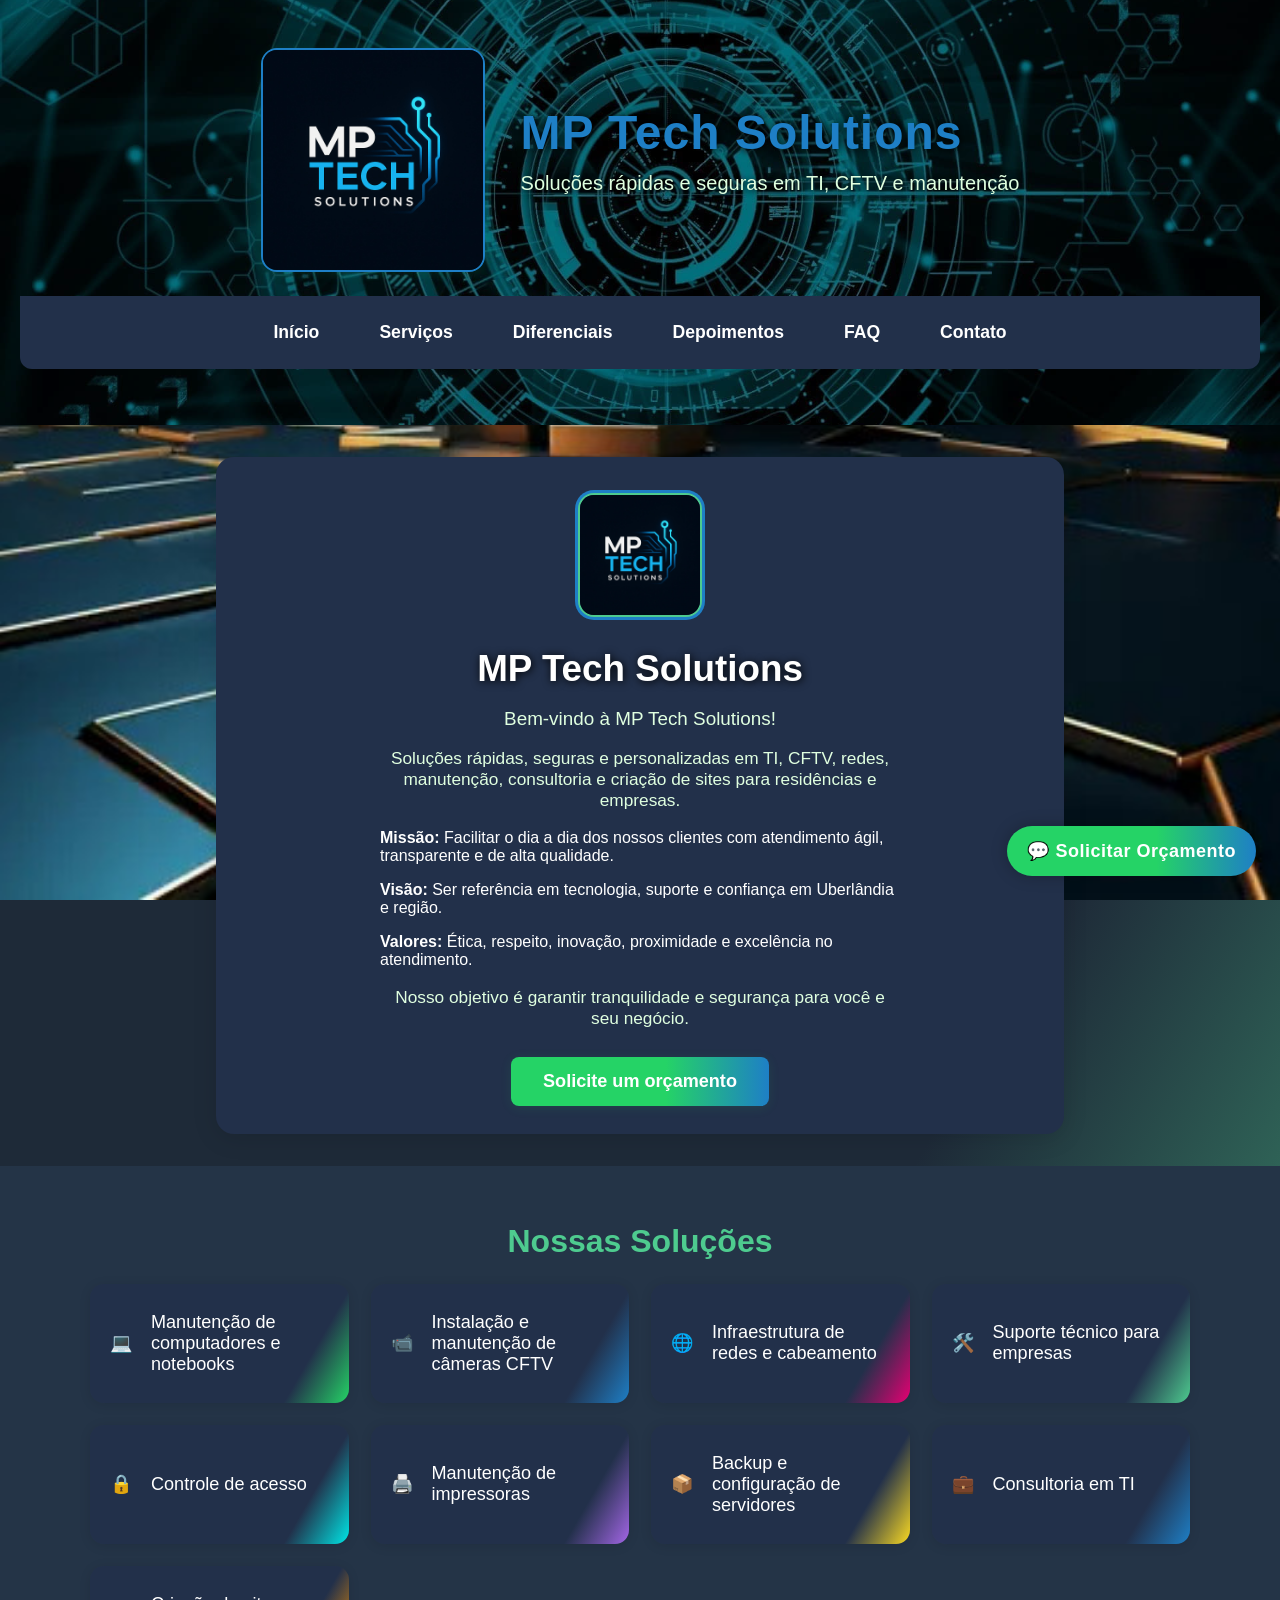
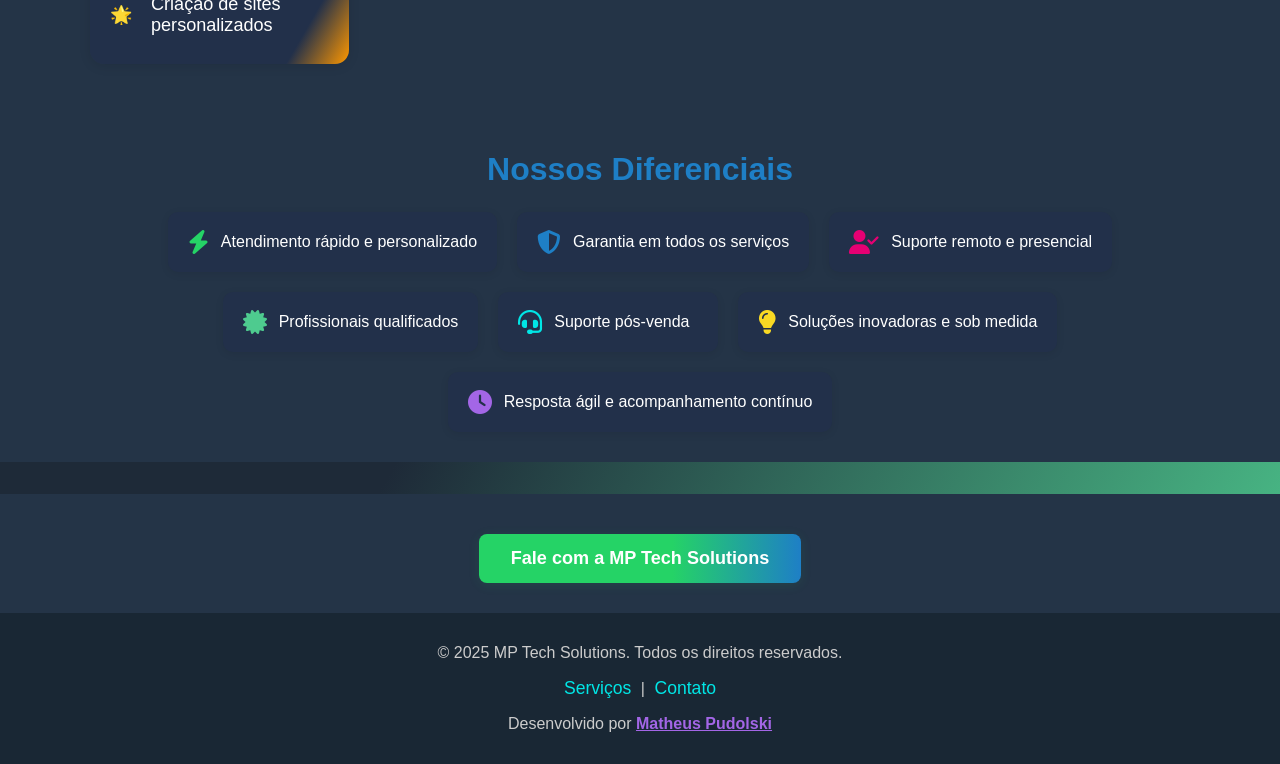
==== commit e0a413d4: "v3.1.1" ====
--- a/index.html
+++ b/index.html
@@ -45,9 +45,9 @@
         </section>
 
         <!-- Principais serviços em cards -->
-        <section class="servicos-destaque">
-            <h2 class="titulo-servicos">Nossas Soluções</h2>
-            <div class="servicos-grid">
+        <section class="servicos-destaque" style="display:flex; flex-direction:column; align-items:center;">
+            <h2 class="titulo-servicos" style="text-align:center;">Nossas Soluções</h2>
+            <div class="servicos-grid" style="max-width:1100px; margin:0 auto;">
                 <div class="servico-item" data-servico="computador" style="background:linear-gradient(120deg,#22304a 80%,#25D366 100%);"><span class="servico-icone" style="color:#25D366;">💻</span><span>Manutenção de computadores e notebooks</span></div>
                 <div class="servico-item" data-servico="cftv" style="background:linear-gradient(120deg,#22304a 80%,#1e7fc6 100%);"><span class="servico-icone" style="color:#1e7fc6;">📹</span><span>Instalação e manutenção de câmeras CFTV</span></div>
                 <div class="servico-item" data-servico="redes" style="background:linear-gradient(120deg,#22304a 80%,#e60073 100%);"><span class="servico-icone" style="color:#e60073;">🌐</span><span>Infraestrutura de redes e cabeamento</span></div>
@@ -60,9 +60,9 @@
             </div>
         </section>
         <!-- Modal explicação serviço -->
-        <div id="modalServico" class="modal" role="dialog" aria-modal="true" aria-labelledby="modalServicoTitle" style="display:none;">
+        <div id="modalServico" class="modal" role="dialog" aria-modal="true" aria-labelledby="modalServicoTitle" aria-live="polite" style="display:none;">
             <div class="modal-content">
-                <span class="close" tabindex="0" aria-label="Fechar">&times;</span>
+                <span class="close" tabindex="0" aria-label="Fechar" role="button">&times;</span>
                 <h2 id="modalServicoTitle">Serviço</h2>
                 <p id="modalServicoTexto"></p>
                 <a id="btnServicoWhats" href="#" target="_blank" class="cta-link">Solicitar orçamento via WhatsApp</a>
@@ -71,37 +71,37 @@
         <button id="btnOrcamento" class="btn-flutuante" aria-label="Solicitar Orçamento">💬 Solicitar Orçamento</button>
         <div id="formModal" class="modal" role="dialog" aria-modal="true" aria-labelledby="modalTitle" style="display:none;">
             <div class="modal-content">
-                <span class="close" tabindex="0" aria-label="Fechar">&times;</span>
+                <span class="close" tabindex="0" aria-label="Fechar" role="button">&times;</span>
                 <h2 id="modalTitle">Solicitar Orçamento</h2>
-                <form id="orcamentoForm">
+                <form id="orcamentoForm" autocomplete="off">
                     <label for="nome">Nome:</label>
-                    <input type="text" id="nome" required />
+                    <input type="text" id="nome" required autocomplete="off" />
                     <label for="contato">Meio de Contato (e-mail ou telefone):</label>
-                    <input type="text" id="contato" required placeholder="ex: email@dominio.com ou (34) 91234-5678" />
+                    <input type="text" id="contato" required placeholder="ex: email@dominio.com ou (34) 91234-5678" autocomplete="off" />
                     <label for="servico">Serviço desejado:</label>
                     <select id="servico" required>
                         <option value="" disabled selected>Selecione um serviço</option>
                         <option value="Manutenção de computadores e notebooks">Manutenção de computadores e notebooks</option>
-                        <option value="Instalação de câmeras CFTV">Instalação de câmeras CFTV</option>
-                        <option value="Cabeamento e redes">Cabeamento e redes</option>
+                        <option value="Instalação e manutenção de câmeras CFTV">Instalação e manutenção de câmeras CFTV</option>
+                        <option value="Infraestrutura de redes e cabeamento">Infraestrutura de redes e cabeamento</option>
                         <option value="Suporte técnico para empresas">Suporte técnico para empresas</option>
                         <option value="Controle de acesso">Controle de acesso</option>
-                        <option value="Configuração de servidores e backups">Configuração de servidores e backups</option>
+                        <option value="Backup e configuração de servidores">Backup e configuração de servidores</option>
                         <option value="Manutenção de impressoras">Manutenção de impressoras</option>
                         <option value="Consultoria em TI">Consultoria em TI</option>
                         <option value="Criação de sites personalizados">Criação de sites personalizados</option>
                     </select>
                     <label for="detalhes">Informações adicionais:</label>
-                    <textarea id="detalhes" rows="4" required></textarea>
+                    <textarea id="detalhes" rows="4" required autocomplete="off"></textarea>
                     <button type="submit">Enviar via WhatsApp</button>
                 </form>
             </div>
         </div>
 
         <!-- Diferenciais em destaque -->
-        <section class="diferenciais-destaque">
-            <h2 class="titulo-diferenciais">Nossos Diferenciais</h2>
-            <div class="diferenciais-lista">
+        <section class="diferenciais-destaque" style="display:flex; flex-direction:column; align-items:center;">
+            <h2 class="titulo-diferenciais" style="text-align:center;">Nossos Diferenciais</h2>
+            <div class="diferenciais-lista" style="max-width:1100px; margin:0 auto;">
                 <div class="diferencial-card"><i class="fas fa-bolt" style="color:#25D366; font-size:1.5em;"></i> Atendimento rápido e personalizado</div>
                 <div class="diferencial-card"><i class="fas fa-shield-alt" style="color:#1e7fc6; font-size:1.5em;"></i> Garantia em todos os serviços</div>
                 <div class="diferencial-card"><i class="fas fa-user-check" style="color:#e60073; font-size:1.5em;"></i> Suporte remoto e presencial</div>
@@ -113,7 +113,7 @@
         </section>
 
         <!-- CTA final -->
-        <section class="cta-final">
+        <section class="cta-final" style="text-align:center;">
             <a href="contato.html" class="cta-link">Fale com a MP Tech Solutions</a>
         </section>
     </main>
@@ -124,7 +124,7 @@
                 <a href="servicos.html">Serviços</a> |
                 <a href="contato.html">Contato</a>
             </nav>
-            <p>Desenvolvido por <a href="https://www.linkedin.com/in/matheus-de-almeida-silva-721907242/" style="color:#a366e6;font-weight:bold;">Matheus Pudolsk</a></p>
+            <p>Desenvolvido por <a href="https://www.linkedin.com/in/matheus-de-almeida-silva-721907242/" style="color:#a366e6;font-weight:bold;">Matheus Pudolski</a></p>
         </div>
     </footer>
     <script src="script.js"></script>
--- a/style.css
+++ b/style.css
@@ -748,42 +748,52 @@
 .diferencial-card {
     background: #22304a;
     border-radius: 10px;
-    padding: 22px 28px;
-    min-width: 220px;
+    padding: 18px 20px;
+    min-width: 180px;
     color: #fff;
     box-shadow: 0 2px 8px rgba(0,0,0,0.08);
     display: flex;
     align-items: center;
-    gap: 14px;
+    gap: 12px;
+    font-size: 1em;
+    transition: background 0.2s, color 0.2s, transform 0.2s;
+}
+.diferencial-card:hover, .diferencial-card:focus {
+    background: #25D366;
+    color: #192734;
+    transform: translateY(-2px) scale(1.03);
+    cursor: pointer;
+    outline: 2px solid #1e7fc6;
+    outline-offset: 2px;
 }
 
 /* ===== CONTATO ===== */
 .centralizado.contato-links {
-    max-width: 420px;
+    max-width: 400px;
     margin: 0 auto;
     background: #22304a;
-    border-radius: 14px;
-    box-shadow: 0 2px 12px rgba(0,0,0,0.10);
-    padding: 32px 18px 24px 18px;
+    border-radius: 12px;
+    box-shadow: 0 2px 8px rgba(0,0,0,0.10);
+    padding: 24px 10px 18px 10px;
     text-align: center;
 }
 .contato-lista {
     list-style: none;
     padding: 0;
-    margin-bottom: 18px;
+    margin-bottom: 14px;
 }
 .contato-lista li {
-    margin-bottom: 12px;
-    font-size: 1.08em;
+    margin-bottom: 8px;
+    font-size: 1em;
     color: #e0ffe0;
     display: flex;
     align-items: center;
-    gap: 8px;
+    gap: 6px;
     justify-content: center;
 }
 .contato-lista i {
-    font-size: 1.2em;
-    min-width: 22px;
+    font-size: 1.1em;
+    min-width: 18px;
 }
 .centralizado.contato-links a {
     color: #00e6e6 !important;
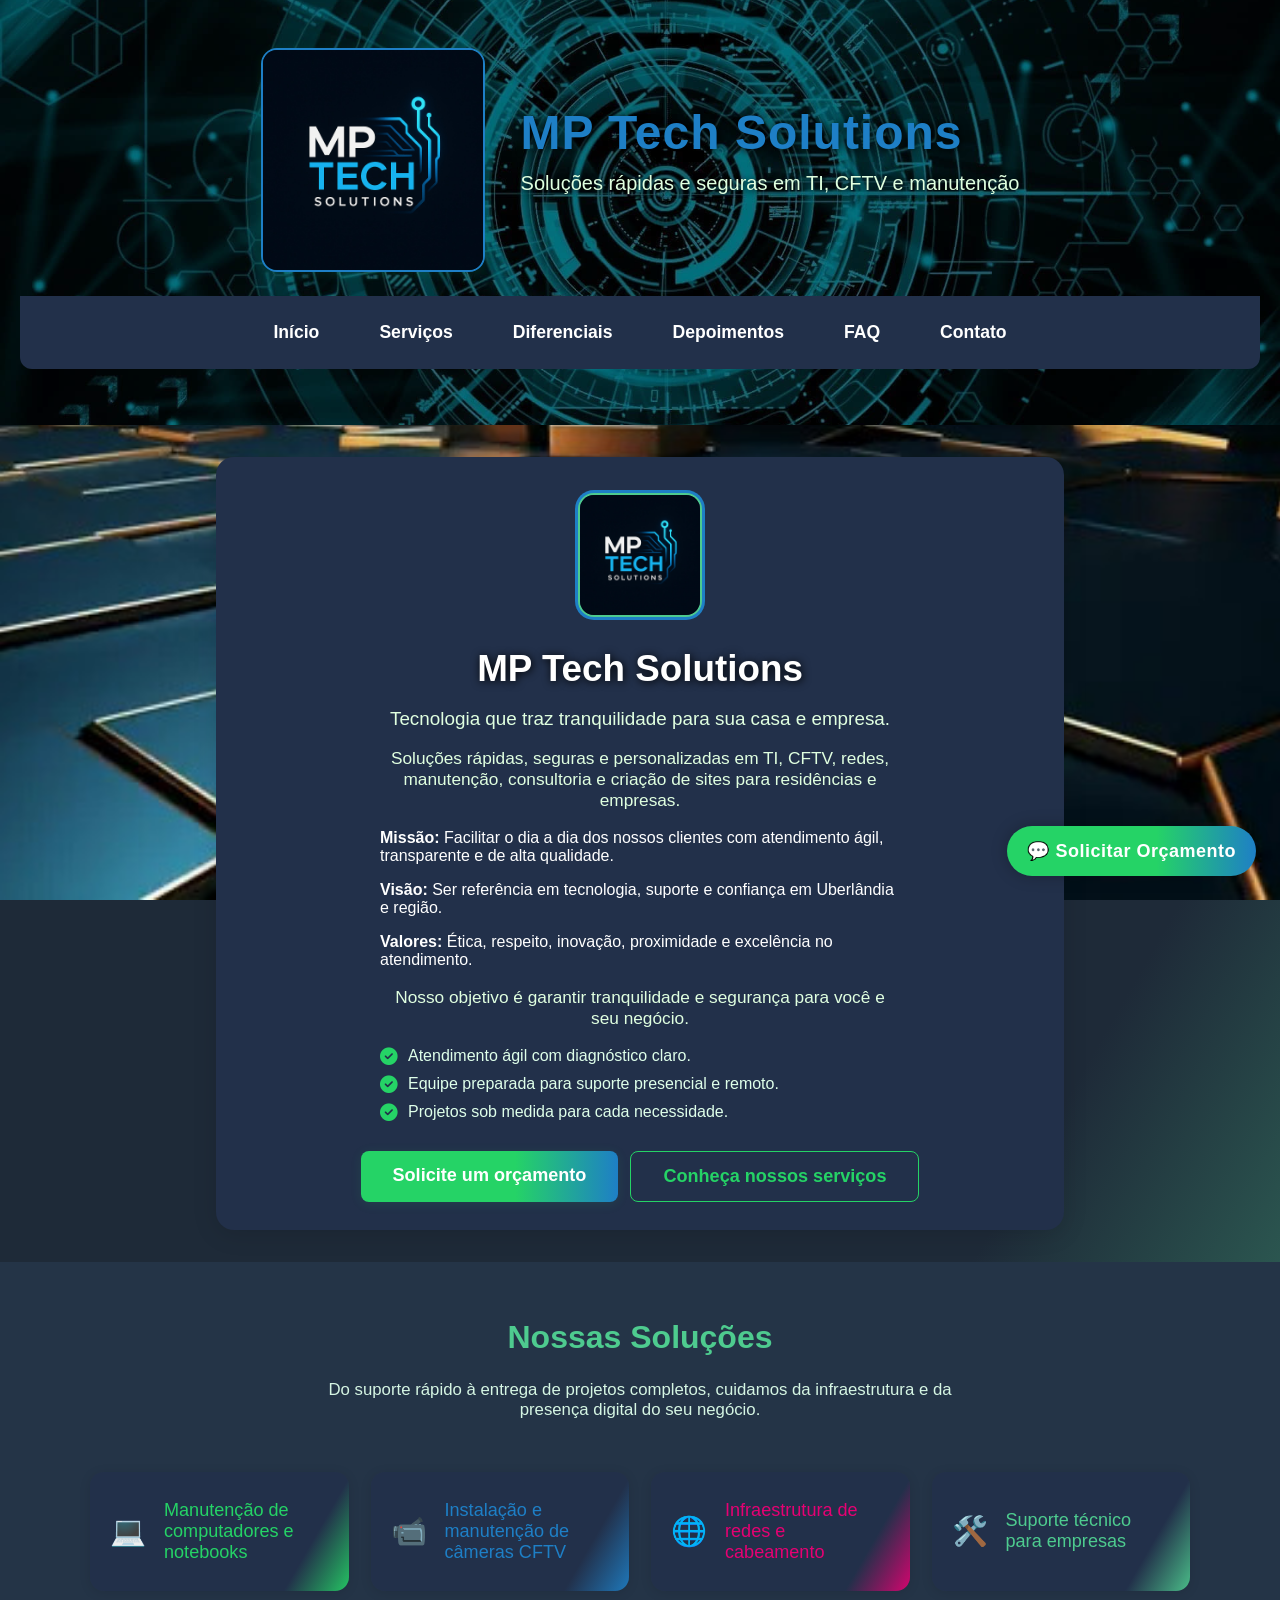
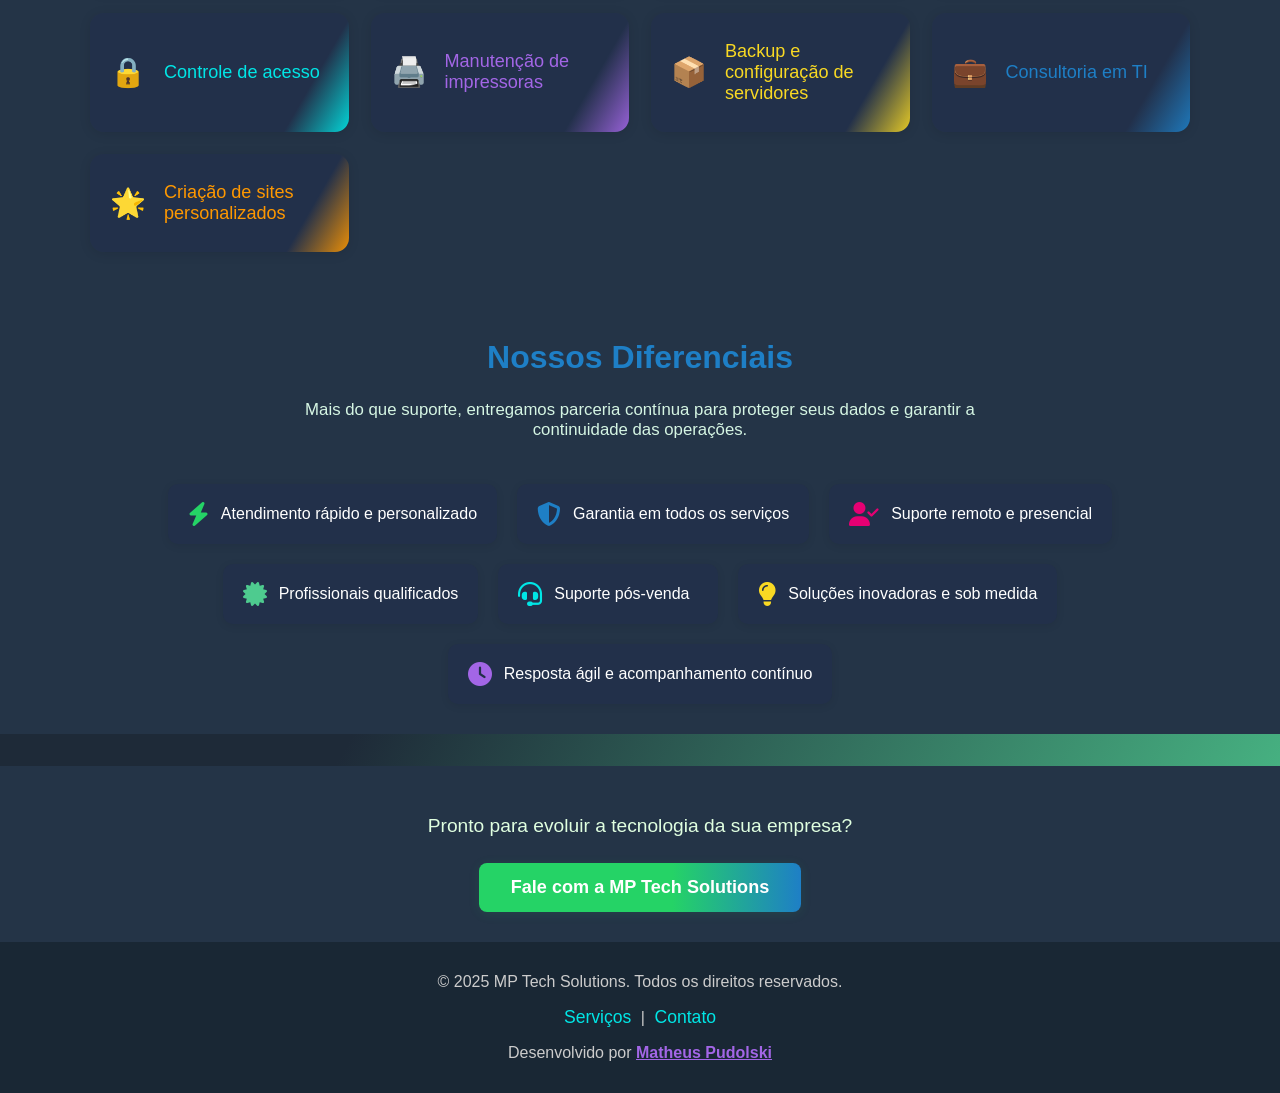
==== commit fe1c1b6f: "Melhorar layout e chamadas da página inicial" ====
--- a/index.html
+++ b/index.html
@@ -33,7 +33,7 @@
         <section class="bloco-institucional">
             <img src="imagens/logo/logomp.jpg" alt="Logo da MP Tech Solutions" class="logo logo-institucional" />
             <h1 class="titulo-principal">MP Tech Solutions</h1>
-            <p class="bem-vindo">Bem-vindo à MP Tech Solutions!</p>
+            <p class="bem-vindo">Tecnologia que traz tranquilidade para sua casa e empresa.</p>
             <p class="descricao">Soluções rápidas, seguras e personalizadas em TI, CFTV, redes, manutenção, consultoria e criação de sites para residências e empresas.</p>
             <div class="institucional-info">
                 <p><b>Missão:</b> Facilitar o dia a dia dos nossos clientes com atendimento ágil, transparente e de alta qualidade.</p>
@@ -41,22 +41,33 @@
                 <p><b>Valores:</b> Ética, respeito, inovação, proximidade e excelência no atendimento.</p>
             </div>
             <p class="descricao">Nosso objetivo é garantir tranquilidade e segurança para você e seu negócio.</p>
-            <a href="contato.html" class="cta-link">Solicite um orçamento</a>
+            <ul class="hero-highlights">
+                <li><i class="fas fa-check-circle"></i> Atendimento ágil com diagnóstico claro.</li>
+                <li><i class="fas fa-check-circle"></i> Equipe preparada para suporte presencial e remoto.</li>
+                <li><i class="fas fa-check-circle"></i> Projetos sob medida para cada necessidade.</li>
+            </ul>
+            <div class="hero-actions">
+                <a href="contato.html" class="cta-link">Solicite um orçamento</a>
+                <a href="servicos.html" class="cta-link secondary">Conheça nossos serviços</a>
+            </div>
         </section>
 
         <!-- Principais serviços em cards -->
-        <section class="servicos-destaque" style="display:flex; flex-direction:column; align-items:center;">
-            <h2 class="titulo-servicos" style="text-align:center;">Nossas Soluções</h2>
-            <div class="servicos-grid" style="max-width:1100px; margin:0 auto;">
-                <div class="servico-item" data-servico="computador" style="background:linear-gradient(120deg,#22304a 80%,#25D366 100%);"><span class="servico-icone" style="color:#25D366;">💻</span><span>Manutenção de computadores e notebooks</span></div>
-                <div class="servico-item" data-servico="cftv" style="background:linear-gradient(120deg,#22304a 80%,#1e7fc6 100%);"><span class="servico-icone" style="color:#1e7fc6;">📹</span><span>Instalação e manutenção de câmeras CFTV</span></div>
-                <div class="servico-item" data-servico="redes" style="background:linear-gradient(120deg,#22304a 80%,#e60073 100%);"><span class="servico-icone" style="color:#e60073;">🌐</span><span>Infraestrutura de redes e cabeamento</span></div>
-                <div class="servico-item" data-servico="suporte" style="background:linear-gradient(120deg,#22304a 80%,#4ecb8f 100%);"><span class="servico-icone" style="color:#4ecb8f;">🛠️</span><span>Suporte técnico para empresas</span></div>
-                <div class="servico-item" data-servico="acesso" style="background:linear-gradient(120deg,#22304a 80%,#00e6e6 100%);"><span class="servico-icone" style="color:#00e6e6;">🔒</span><span>Controle de acesso</span></div>
-                <div class="servico-item" data-servico="impressora" style="background:linear-gradient(120deg,#22304a 80%,#a366e6 100%);"><span class="servico-icone" style="color:#a366e6;">🖨️</span><span>Manutenção de impressoras</span></div>
-                <div class="servico-item" data-servico="servidor" style="background:linear-gradient(120deg,#22304a 80%,#f9d923 100%);"><span class="servico-icone" style="color:#f9d923;">📦</span><span>Backup e configuração de servidores</span></div>
-                <div class="servico-item" data-servico="consultoria" style="background:linear-gradient(120deg,#22304a 80%,#1e7fc6 100%);"><span class="servico-icone" style="color:#1e7fc6;">💼</span><span>Consultoria em TI</span></div>
-                <div class="servico-item" data-servico="sites" style="background:linear-gradient(120deg,#22304a 80%,#ff9800 100%);"><span class="servico-icone" style="color:#ff9800;">🌟</span><span>Criação de sites personalizados</span></div>
+        <section class="servicos-destaque">
+            <div class="secao-header">
+                <h2 class="titulo-servicos">Nossas Soluções</h2>
+                <p class="secao-descricao">Do suporte rápido à entrega de projetos completos, cuidamos da infraestrutura e da presença digital do seu negócio.</p>
+            </div>
+            <div class="servicos-grid">
+                <div class="servico-item accent-green" data-servico="computador"><span class="servico-icone accent-green">💻</span><span>Manutenção de computadores e notebooks</span></div>
+                <div class="servico-item accent-blue" data-servico="cftv"><span class="servico-icone accent-blue">📹</span><span>Instalação e manutenção de câmeras CFTV</span></div>
+                <div class="servico-item accent-pink" data-servico="redes"><span class="servico-icone accent-pink">🌐</span><span>Infraestrutura de redes e cabeamento</span></div>
+                <div class="servico-item accent-mint" data-servico="suporte"><span class="servico-icone accent-mint">🛠️</span><span>Suporte técnico para empresas</span></div>
+                <div class="servico-item accent-cyan" data-servico="acesso"><span class="servico-icone accent-cyan">🔒</span><span>Controle de acesso</span></div>
+                <div class="servico-item accent-purple" data-servico="impressora"><span class="servico-icone accent-purple">🖨️</span><span>Manutenção de impressoras</span></div>
+                <div class="servico-item accent-yellow" data-servico="servidor"><span class="servico-icone accent-yellow">📦</span><span>Backup e configuração de servidores</span></div>
+                <div class="servico-item accent-blue" data-servico="consultoria"><span class="servico-icone accent-blue">💼</span><span>Consultoria em TI</span></div>
+                <div class="servico-item accent-orange" data-servico="sites"><span class="servico-icone accent-orange">🌟</span><span>Criação de sites personalizados</span></div>
             </div>
         </section>
         <!-- Modal explicação serviço -->
@@ -99,21 +110,25 @@
         </div>
 
         <!-- Diferenciais em destaque -->
-        <section class="diferenciais-destaque" style="display:flex; flex-direction:column; align-items:center;">
-            <h2 class="titulo-diferenciais" style="text-align:center;">Nossos Diferenciais</h2>
-            <div class="diferenciais-lista" style="max-width:1100px; margin:0 auto;">
-                <div class="diferencial-card"><i class="fas fa-bolt" style="color:#25D366; font-size:1.5em;"></i> Atendimento rápido e personalizado</div>
-                <div class="diferencial-card"><i class="fas fa-shield-alt" style="color:#1e7fc6; font-size:1.5em;"></i> Garantia em todos os serviços</div>
-                <div class="diferencial-card"><i class="fas fa-user-check" style="color:#e60073; font-size:1.5em;"></i> Suporte remoto e presencial</div>
-                <div class="diferencial-card"><i class="fas fa-certificate" style="color:#4ecb8f; font-size:1.5em;"></i> Profissionais qualificados</div>
-                <div class="diferencial-card"><i class="fas fa-headset" style="color:#00e6e6; font-size:1.5em;"></i> Suporte pós-venda</div>
-                <div class="diferencial-card"><i class="fas fa-lightbulb" style="color:#f9d923; font-size:1.5em;"></i> Soluções inovadoras e sob medida</div>
-                <div class="diferencial-card"><i class="fas fa-clock" style="color:#a366e6; font-size:1.5em;"></i> Resposta ágil e acompanhamento contínuo</div>
+        <section class="diferenciais-destaque">
+            <div class="secao-header">
+                <h2 class="titulo-diferenciais">Nossos Diferenciais</h2>
+                <p class="secao-descricao">Mais do que suporte, entregamos parceria contínua para proteger seus dados e garantir a continuidade das operações.</p>
+            </div>
+            <div class="diferenciais-lista">
+                <div class="diferencial-card"><i class="fas fa-bolt diferencial-icone accent-green"></i> Atendimento rápido e personalizado</div>
+                <div class="diferencial-card"><i class="fas fa-shield-alt diferencial-icone accent-blue"></i> Garantia em todos os serviços</div>
+                <div class="diferencial-card"><i class="fas fa-user-check diferencial-icone accent-pink"></i> Suporte remoto e presencial</div>
+                <div class="diferencial-card"><i class="fas fa-certificate diferencial-icone accent-mint"></i> Profissionais qualificados</div>
+                <div class="diferencial-card"><i class="fas fa-headset diferencial-icone accent-cyan"></i> Suporte pós-venda</div>
+                <div class="diferencial-card"><i class="fas fa-lightbulb diferencial-icone accent-yellow"></i> Soluções inovadoras e sob medida</div>
+                <div class="diferencial-card"><i class="fas fa-clock diferencial-icone accent-purple"></i> Resposta ágil e acompanhamento contínuo</div>
             </div>
         </section>
 
         <!-- CTA final -->
-        <section class="cta-final" style="text-align:center;">
+        <section class="cta-final">
+            <p class="cta-text">Pronto para evoluir a tecnologia da sua empresa?</p>
             <a href="contato.html" class="cta-link">Fale com a MP Tech Solutions</a>
         </section>
     </main>
--- a/style.css
+++ b/style.css
@@ -129,6 +129,23 @@
 section {
     padding: 30px 20px;
     background-color: #243447;
+}
+.servicos-destaque,
+.diferenciais-destaque {
+    display: flex;
+    flex-direction: column;
+    align-items: center;
+}
+.secao-header {
+    text-align: center;
+    max-width: 860px;
+    margin: 0 auto 24px auto;
+}
+.secao-descricao {
+    color: #d5f5e3;
+    font-size: 1.05em;
+    margin: 12px auto 0 auto;
+    max-width: 680px;
 }
 .centralizado {
     max-width: 700px;
@@ -295,16 +312,17 @@
     display: grid;
     grid-template-columns: repeat(auto-fit, minmax(240px, 1fr));
     gap: 22px;
-    margin: 28px 0 0 0;
+    margin: 28px auto 0 auto;
     padding: 0;
     position: relative;
     z-index: 1;
+    max-width: 1100px;
 }
 .servico-item {
     position: relative;
     cursor: pointer;
     z-index: 2;
-    background: linear-gradient(120deg, #22304a 80%, #25D366 100%);
+    background: linear-gradient(120deg, #22304a 80%, rgba(37, 211, 102, 0.9) 100%);
     border-radius: 14px;
     padding: 28px 20px;
     color: #fff;
@@ -317,6 +335,57 @@
     border: none;
     position: relative;
     cursor: pointer;
+}
+.servico-icone {
+    font-size: 1.6em;
+}
+.accent-green {
+    color: #25D366;
+}
+.accent-blue {
+    color: #1e7fc6;
+}
+.accent-pink {
+    color: #e60073;
+}
+.accent-mint {
+    color: #4ecb8f;
+}
+.accent-cyan {
+    color: #00e6e6;
+}
+.accent-purple {
+    color: #a366e6;
+}
+.accent-yellow {
+    color: #f9d923;
+}
+.accent-orange {
+    color: #ff9800;
+}
+.servico-item.accent-green {
+    background: linear-gradient(120deg, #22304a 80%, rgba(37, 211, 102, 0.9) 100%);
+}
+.servico-item.accent-blue {
+    background: linear-gradient(120deg, #22304a 80%, rgba(30, 127, 198, 0.9) 100%);
+}
+.servico-item.accent-pink {
+    background: linear-gradient(120deg, #22304a 80%, rgba(230, 0, 115, 0.9) 100%);
+}
+.servico-item.accent-mint {
+    background: linear-gradient(120deg, #22304a 80%, rgba(78, 203, 143, 0.9) 100%);
+}
+.servico-item.accent-cyan {
+    background: linear-gradient(120deg, #22304a 80%, rgba(0, 230, 230, 0.9) 100%);
+}
+.servico-item.accent-purple {
+    background: linear-gradient(120deg, #22304a 80%, rgba(163, 102, 230, 0.9) 100%);
+}
+.servico-item.accent-yellow {
+    background: linear-gradient(120deg, #22304a 80%, rgba(249, 217, 35, 0.9) 100%);
+}
+.servico-item.accent-orange {
+    background: linear-gradient(120deg, #22304a 80%, rgba(255, 152, 0, 0.9) 100%);
 }
 /* Tooltip só aparece no hover em telas grandes */
 @media (min-width: 901px) {
@@ -421,6 +490,13 @@
         width: 100%;
         font-size: 0.98em;
     }
+    .hero-highlights {
+        max-width: 100%;
+        text-align: left;
+    }
+    .hero-actions {
+        flex-direction: column;
+    }
 }
 
 /* ===== DIFERENCIAIS ===== */
@@ -432,6 +508,7 @@
     padding: 0;
     margin: 20px 0 0 0;
     justify-content: center;
+    max-width: 1100px;
 }
 .diferenciais-lista li {
     background: #22304a;
@@ -447,8 +524,12 @@
     border: none;
 }
 .diferenciais-lista i {
-    color: #00e6e6;
     font-size: 1.5em;
+}
+.diferencial-icone {
+    display: inline-flex;
+    align-items: center;
+    justify-content: center;
 }
 
 /* ===== DEPOIMENTOS ===== */
@@ -688,6 +769,16 @@
     background: linear-gradient(90deg,#1e7fc6 60%,#25D366 100%);
     color: #fff;
 }
+.cta-link.secondary {
+    background: transparent;
+    border: 1px solid #25D366;
+    color: #25D366;
+    box-shadow: none;
+}
+.cta-link.secondary:hover {
+    background: #25D366;
+    color: #192734;
+}
 
 .bloco-institucional {
     background: #22304a;
@@ -724,6 +815,32 @@
     max-width: 520px;
     margin: 0 auto 18px auto;
 }
+.hero-highlights {
+    list-style: none;
+    padding: 0;
+    margin: 18px auto 20px auto;
+    max-width: 520px;
+    text-align: left;
+    color: #dfffea;
+}
+.hero-highlights li {
+    display: flex;
+    align-items: center;
+    gap: 10px;
+    margin-bottom: 10px;
+    font-size: 1em;
+}
+.hero-highlights i {
+    color: #25D366;
+    font-size: 1.1em;
+}
+.hero-actions {
+    display: flex;
+    flex-wrap: wrap;
+    gap: 12px;
+    justify-content: center;
+    margin-top: 8px;
+}
 .institucional-info {
     margin: 0 auto 18px auto;
     max-width: 520px;
@@ -744,6 +861,11 @@
 .cta-final {
     text-align: center;
     margin: 32px 0 0 0;
+}
+.cta-text {
+    font-size: 1.2em;
+    color: #e0ffe0;
+    margin-bottom: 16px;
 }
 .diferencial-card {
     background: #22304a;
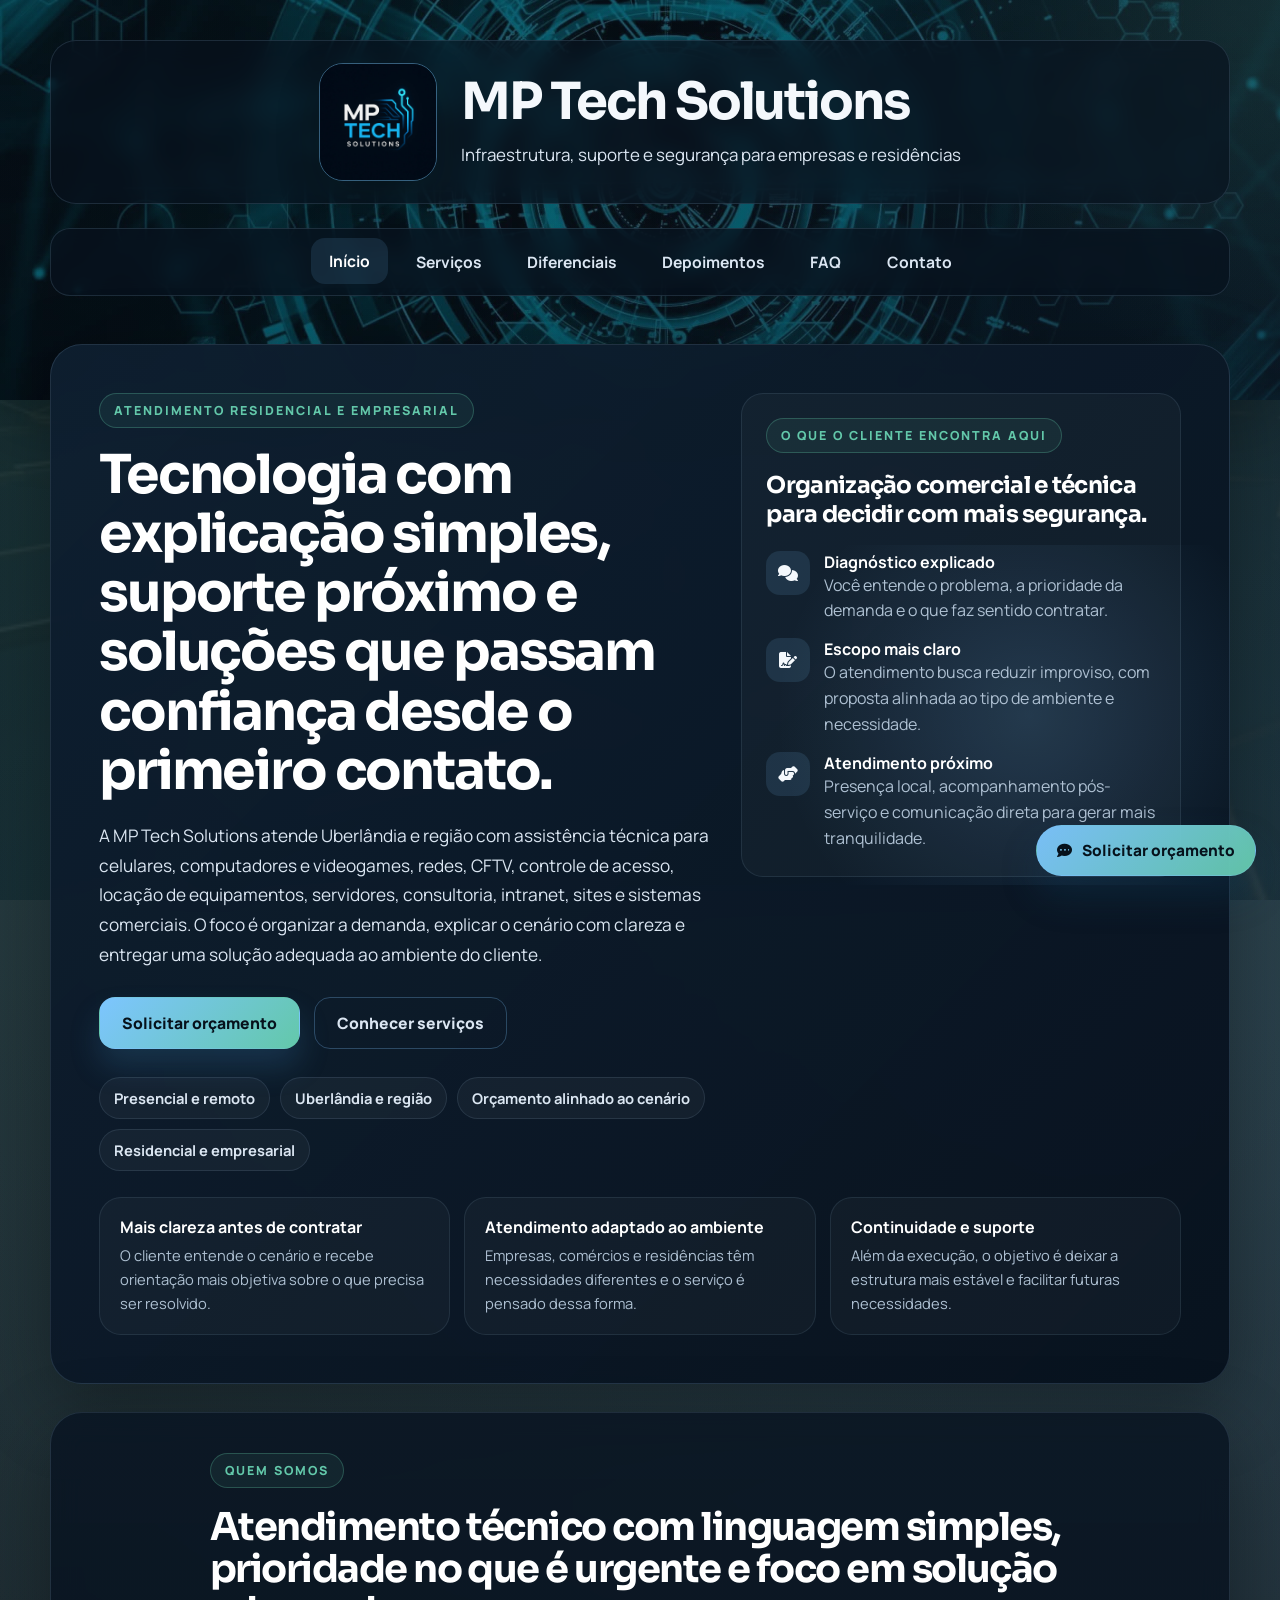
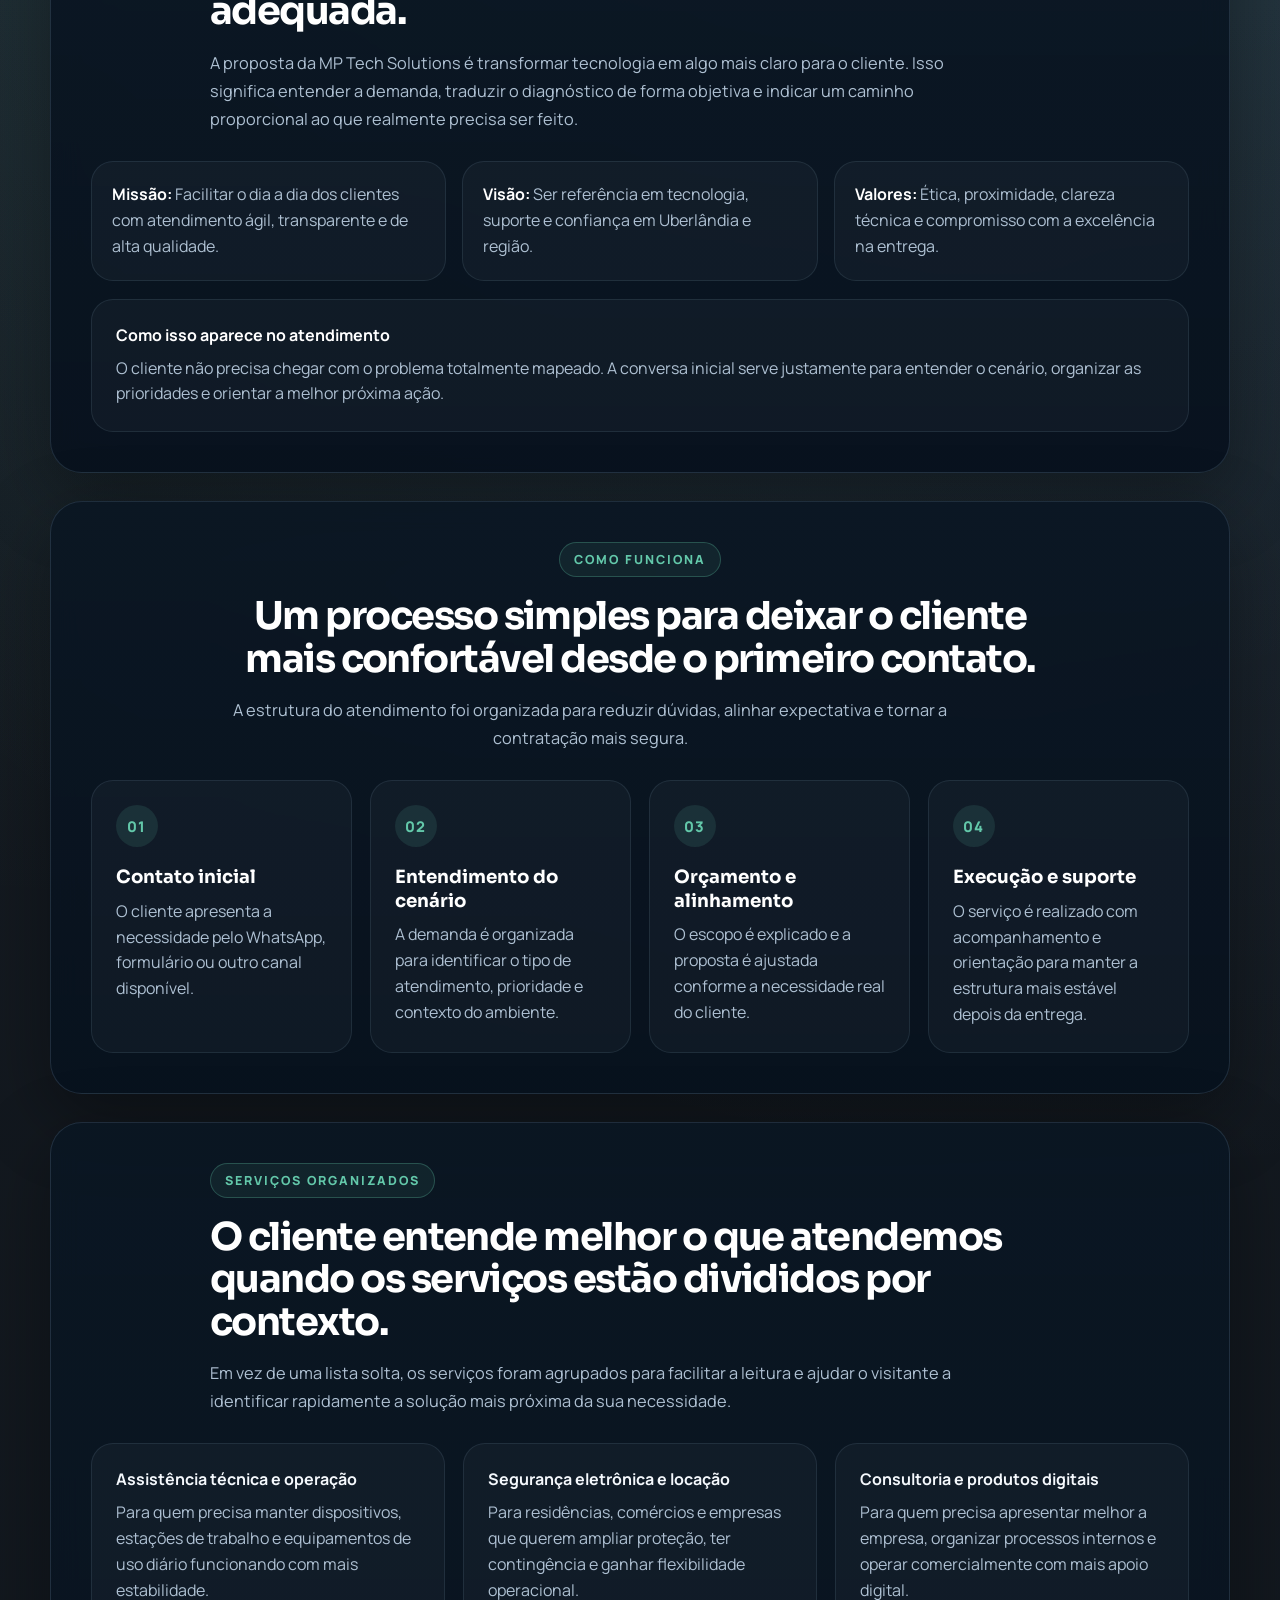
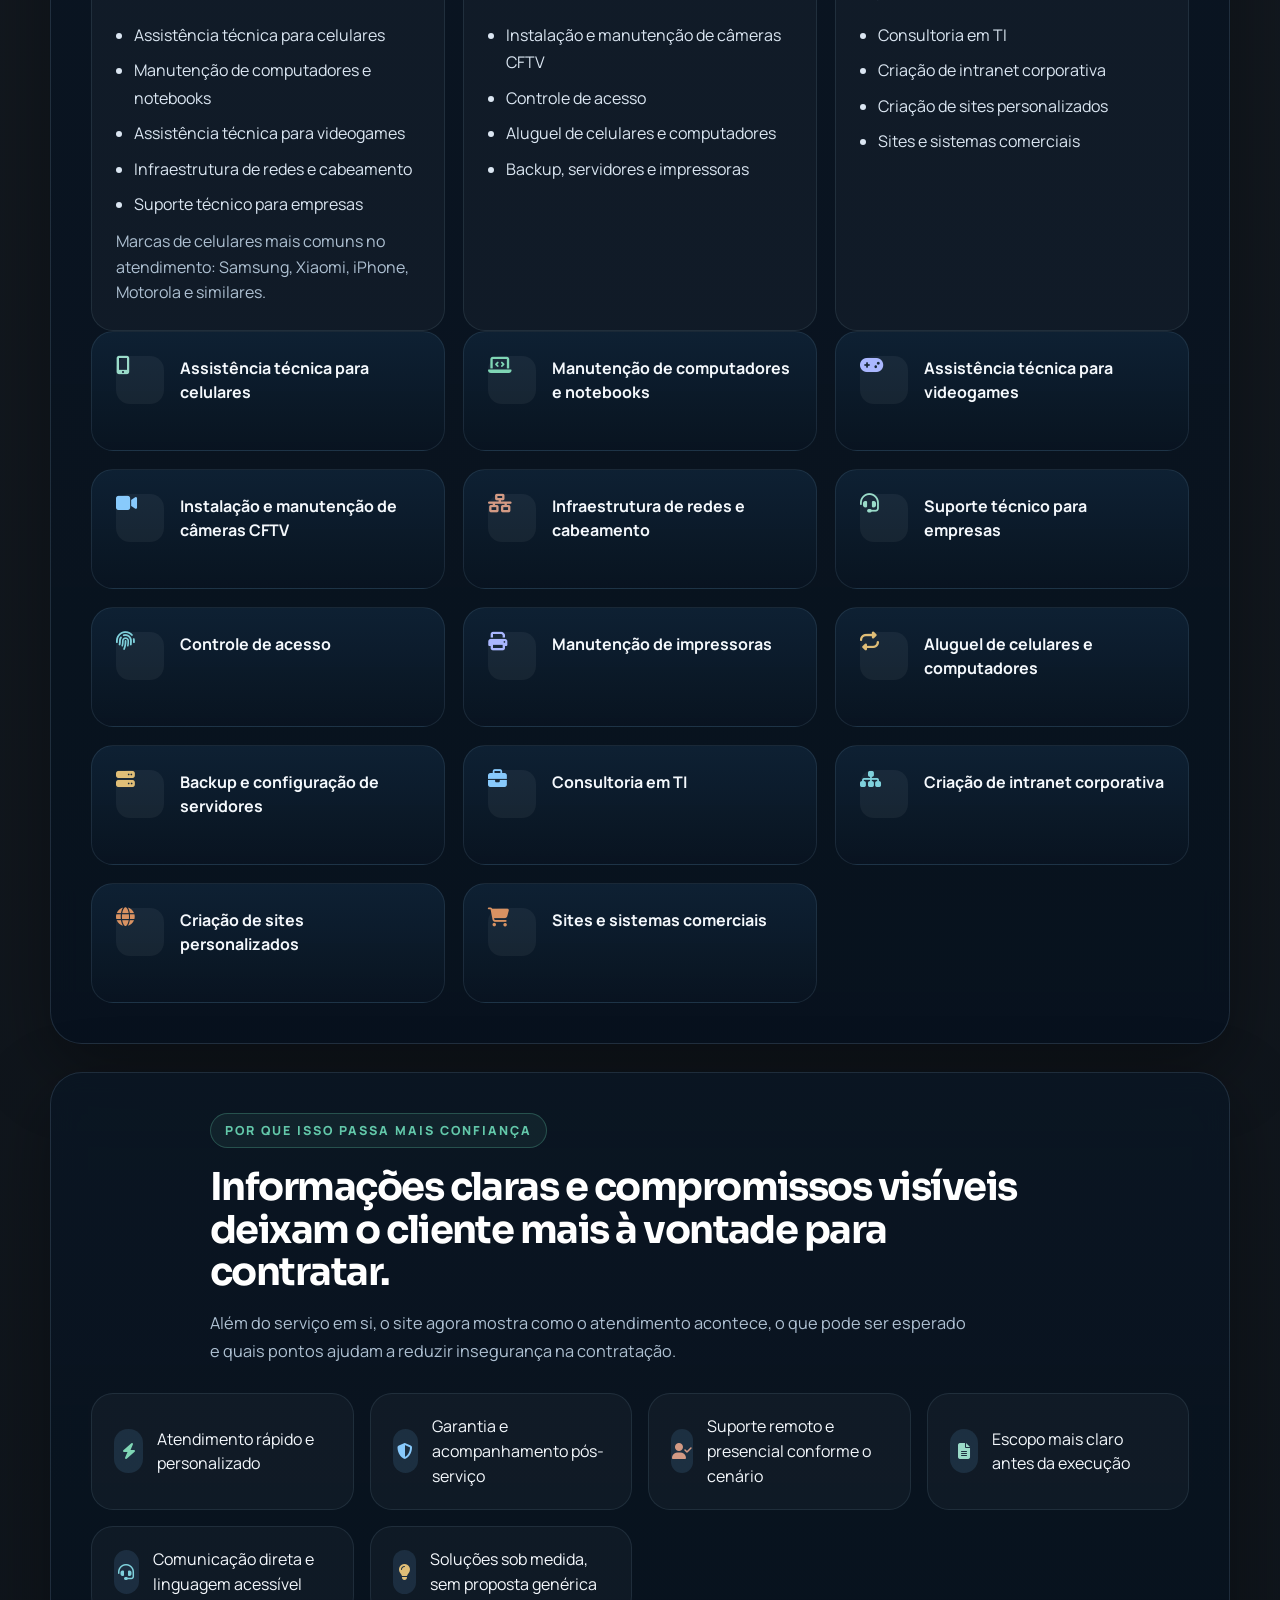
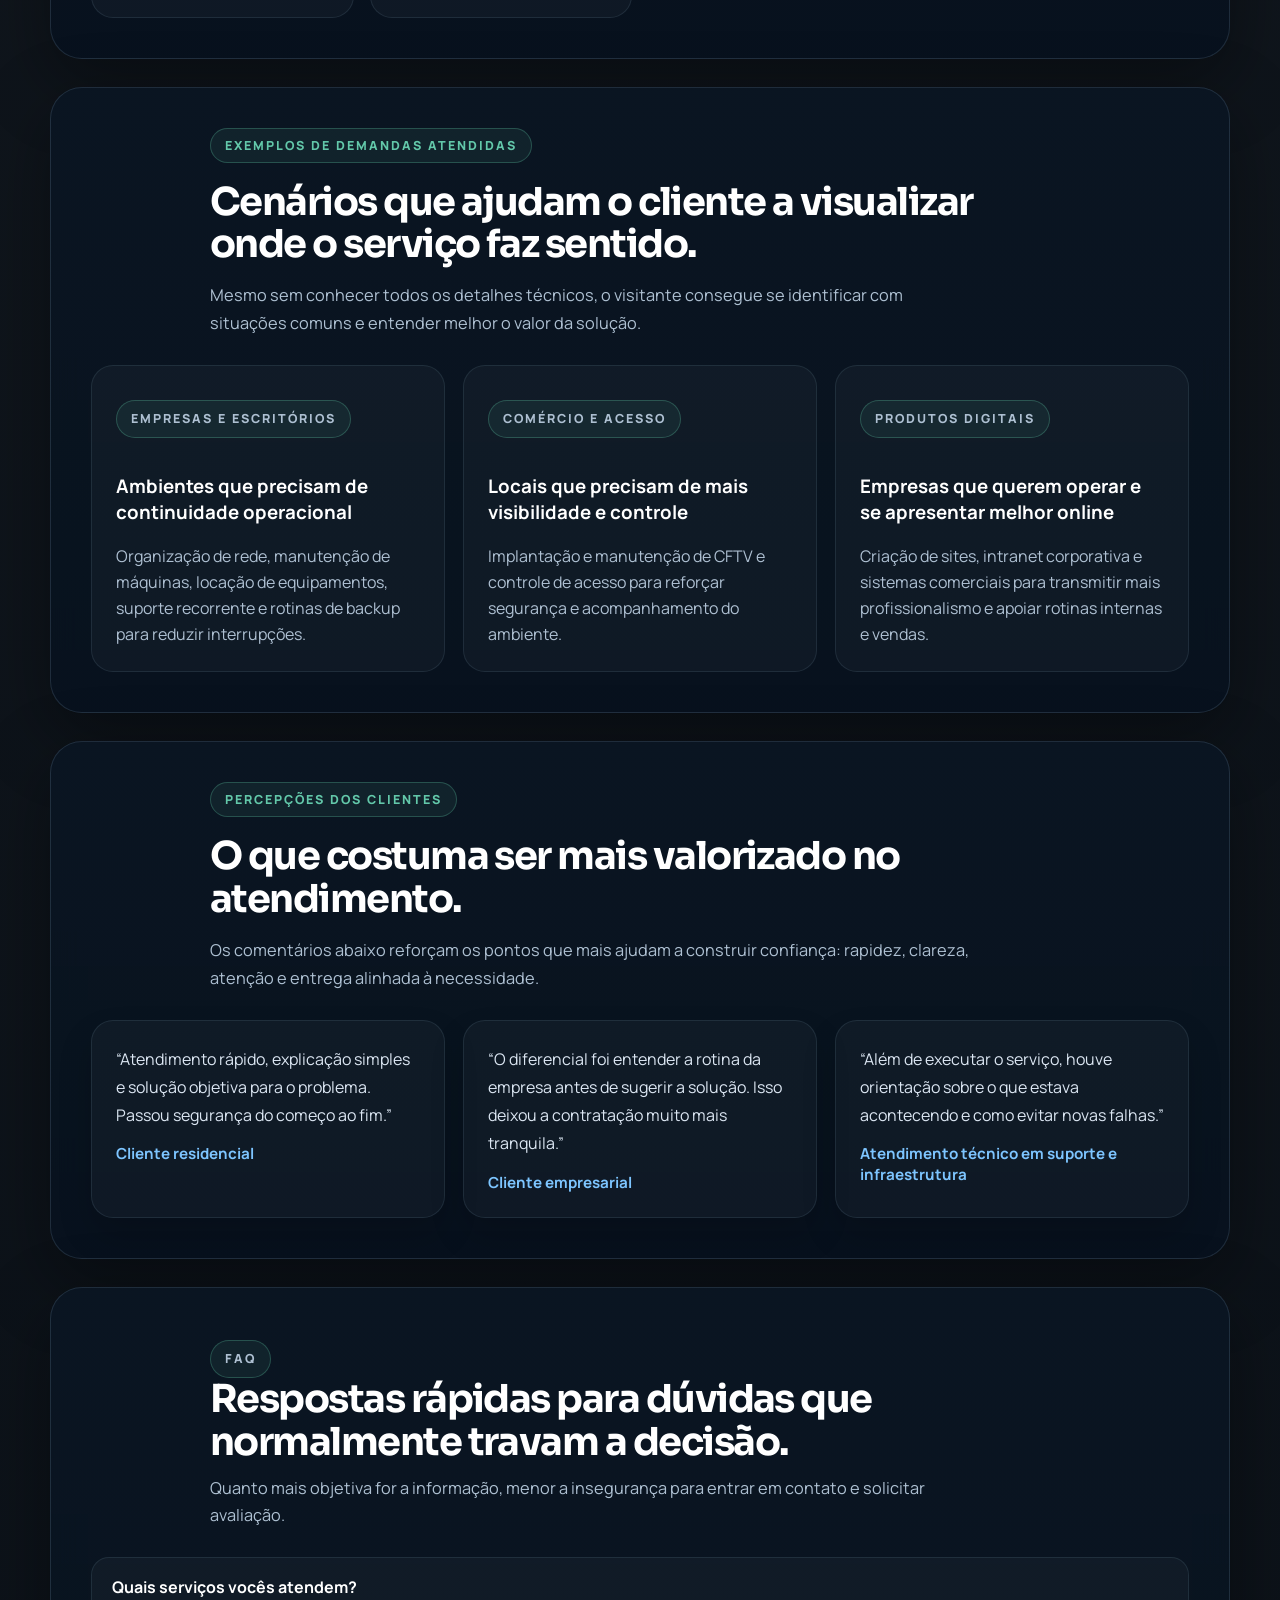
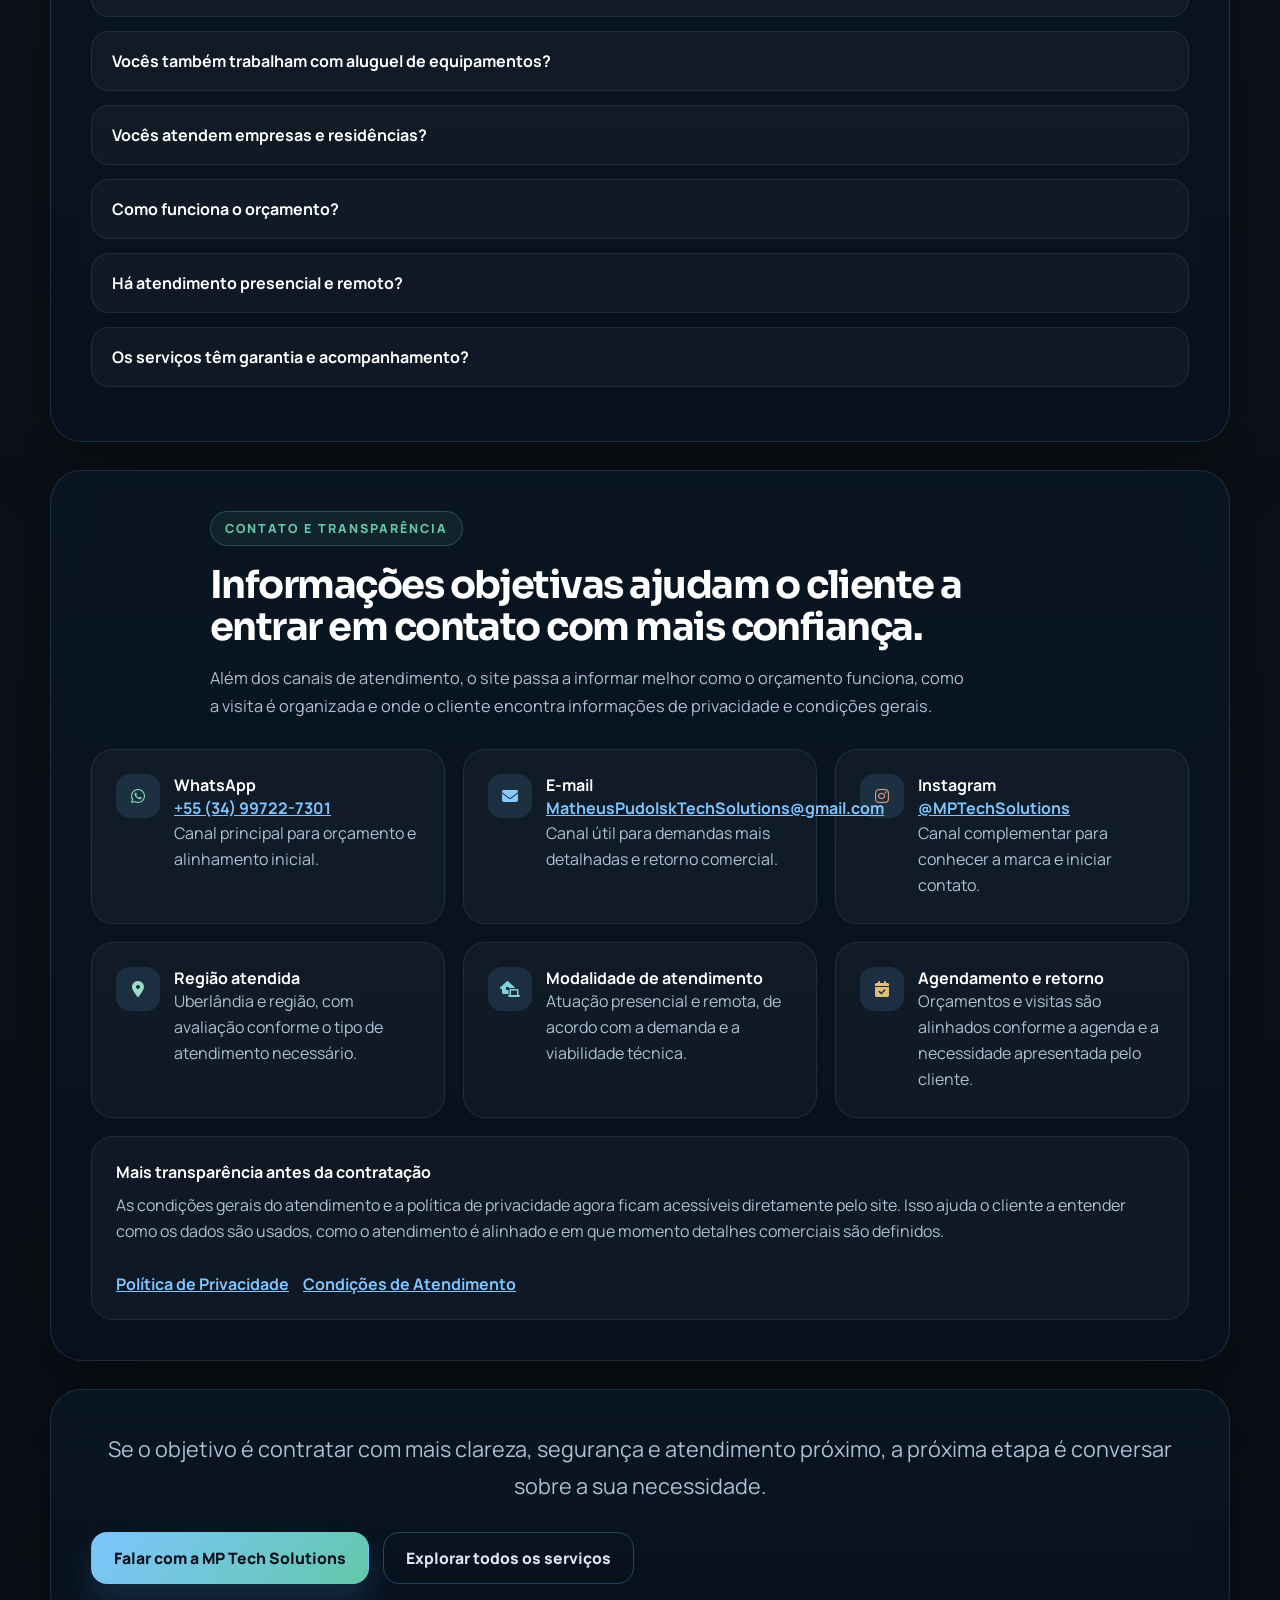
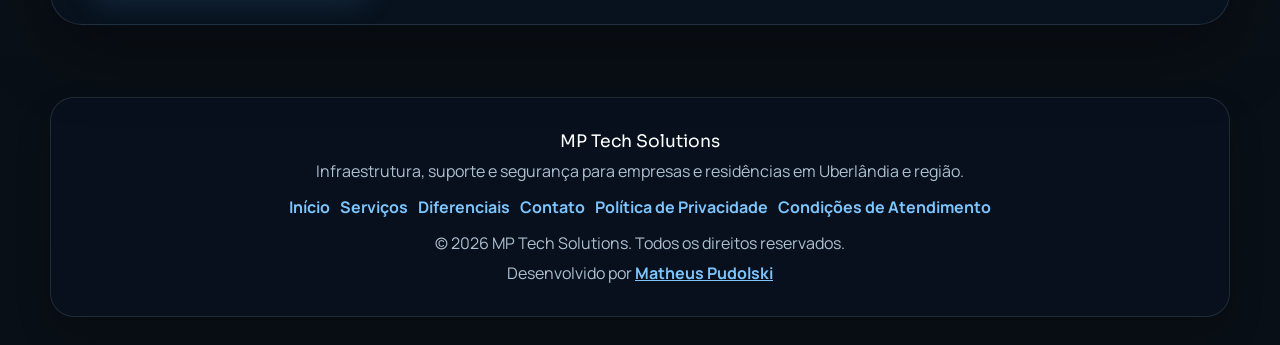
==== commit 58b3902e: "Add files via upload" ====
--- a/index.html
+++ b/index.html
@@ -2,146 +2,438 @@
 <html lang="pt-BR">
 <head>
     <meta charset="UTF-8" />
-    <meta name="viewport" content="width=device-width, initial-scale=1.0"/>
+    <meta name="viewport" content="width=device-width, initial-scale=1.0" />
     <title>MP Tech Solutions</title>
-    <meta name="description" content="Soluções rápidas, seguras e personalizadas em TI, CFTV, redes, manutenção, consultoria e criação de sites para residências e empresas em Uberlândia e região. Atendimento ágil, transparente e de alta qualidade." />
-    <link rel="stylesheet" href="style.css"/>
-    <link rel="stylesheet" href="https://cdnjs.cloudflare.com/ajax/libs/font-awesome/6.5.0/css/all.min.css">
+    <meta name="description" content="Assistência técnica para celulares, computadores e videogames, aluguel de equipamentos, segurança eletrônica, intranet, sites e sistemas comerciais para empresas e residências em Uberlândia e região." />
+    <link rel="stylesheet" href="style.css" />
+    <link rel="stylesheet" href="https://cdnjs.cloudflare.com/ajax/libs/font-awesome/6.5.0/css/all.min.css" />
     <link rel="icon" type="image/jpeg" href="imagens/logo/logomp.jpg" />
 </head>
 <body>
     <header>
         <div class="header-container">
-            <img src="imagens/logo/logomp.jpg" alt="Logo da MP Tech Solutions, um M e P estilizados em azul e branco" class="logo" />
+            <img src="imagens/logo/logomp.jpg" alt="Logo da MP Tech Solutions, com as letras M e P estilizadas em azul e branco" class="logo" />
             <div class="header-texto">
-                <h1 class="titulo-principal">MP Tech Solutions</h1>
-                <p class="subtitulo">Soluções rápidas e seguras em TI, CFTV e manutenção</p>
+                <h1>MP Tech Solutions</h1>
+                <p class="subtitulo">Infraestrutura, suporte e segurança para empresas e residências</p>
             </div>
         </div>
         <button class="menu-toggle" id="menuToggle" aria-label="Abrir menu"><i class="fas fa-bars"></i></button>
         <nav class="menu-central" id="menuCentral" aria-label="Menu principal">
-            <a href="index.html" aria-label="Ir para a página inicial">Início</a>
-            <a href="servicos.html" aria-label="Ver serviços">Serviços</a>
-            <a href="diferenciais.html" aria-label="Ver diferenciais">Diferenciais</a>
-            <a href="depoimentos.html" aria-label="Ver depoimentos">Depoimentos</a>
-            <a href="faq.html" aria-label="Ver perguntas frequentes">FAQ</a>
-            <a href="contato.html" aria-label="Ir para a página de contato">Contato</a>
+            <a href="index.html">Início</a>
+            <a href="servicos.html">Serviços</a>
+            <a href="diferenciais.html">Diferenciais</a>
+            <a href="depoimentos.html">Depoimentos</a>
+            <a href="faq.html">FAQ</a>
+            <a href="contato.html">Contato</a>
         </nav>
     </header>
+
     <main>
-        <!-- Bloco institucional centralizado -->
         <section class="bloco-institucional">
-            <img src="imagens/logo/logomp.jpg" alt="Logo da MP Tech Solutions" class="logo logo-institucional" />
-            <h1 class="titulo-principal">MP Tech Solutions</h1>
-            <p class="bem-vindo">Tecnologia que traz tranquilidade para sua casa e empresa.</p>
-            <p class="descricao">Soluções rápidas, seguras e personalizadas em TI, CFTV, redes, manutenção, consultoria e criação de sites para residências e empresas.</p>
+            <div class="hero-grid">
+                <div class="hero-copy">
+                    <p class="eyebrow">ATENDIMENTO RESIDENCIAL E EMPRESARIAL</p>
+                    <h2 class="titulo-principal">Tecnologia com explicação simples, suporte próximo e soluções que passam confiança desde o primeiro contato.</h2>
+                    <p class="descricao">A MP Tech Solutions atende Uberlândia e região com assistência técnica para celulares, computadores e videogames, redes, CFTV, controle de acesso, locação de equipamentos, servidores, consultoria, intranet, sites e sistemas comerciais. O foco é organizar a demanda, explicar o cenário com clareza e entregar uma solução adequada ao ambiente do cliente.</p>
+                    <div class="hero-actions">
+                        <a href="contato.html" class="cta-link">Solicitar orçamento</a>
+                        <a href="servicos.html" class="cta-link secondary">Conhecer serviços</a>
+                    </div>
+                    <ul class="trust-pills">
+                        <li>Presencial e remoto</li>
+                        <li>Uberlândia e região</li>
+                        <li>Orçamento alinhado ao cenário</li>
+                        <li>Residencial e empresarial</li>
+                    </ul>
+                </div>
+                <aside class="hero-panel-card">
+                    <p class="hero-panel-label">O que o cliente encontra aqui</p>
+                    <h3>Organização comercial e técnica para decidir com mais segurança.</h3>
+                    <div class="hero-capabilities">
+                        <div class="hero-capability">
+                            <i class="fas fa-comments" aria-hidden="true"></i>
+                            <div>
+                                <strong>Diagnóstico explicado</strong>
+                                <span>Você entende o problema, a prioridade da demanda e o que faz sentido contratar.</span>
+                            </div>
+                        </div>
+                        <div class="hero-capability">
+                            <i class="fas fa-file-signature" aria-hidden="true"></i>
+                            <div>
+                                <strong>Escopo mais claro</strong>
+                                <span>O atendimento busca reduzir improviso, com proposta alinhada ao tipo de ambiente e necessidade.</span>
+                            </div>
+                        </div>
+                        <div class="hero-capability">
+                            <i class="fas fa-handshake-angle" aria-hidden="true"></i>
+                            <div>
+                                <strong>Atendimento próximo</strong>
+                                <span>Presença local, acompanhamento pós-serviço e comunicação direta para gerar mais tranquilidade.</span>
+                            </div>
+                        </div>
+                    </div>
+                </aside>
+            </div>
+            <div class="hero-summary">
+                <div class="hero-summary-item">
+                    <strong>Mais clareza antes de contratar</strong>
+                    <p>O cliente entende o cenário e recebe orientação mais objetiva sobre o que precisa ser resolvido.</p>
+                </div>
+                <div class="hero-summary-item">
+                    <strong>Atendimento adaptado ao ambiente</strong>
+                    <p>Empresas, comércios e residências têm necessidades diferentes e o serviço é pensado dessa forma.</p>
+                </div>
+                <div class="hero-summary-item">
+                    <strong>Continuidade e suporte</strong>
+                    <p>Além da execução, o objetivo é deixar a estrutura mais estável e facilitar futuras necessidades.</p>
+                </div>
+            </div>
+        </section>
+
+        <section>
+            <div class="secao-header">
+                <p class="eyebrow">QUEM SOMOS</p>
+                <h2 class="titulo-servicos">Atendimento técnico com linguagem simples, prioridade no que é urgente e foco em solução adequada.</h2>
+                <p class="secao-descricao">A proposta da MP Tech Solutions é transformar tecnologia em algo mais claro para o cliente. Isso significa entender a demanda, traduzir o diagnóstico de forma objetiva e indicar um caminho proporcional ao que realmente precisa ser feito.</p>
+            </div>
             <div class="institucional-info">
-                <p><b>Missão:</b> Facilitar o dia a dia dos nossos clientes com atendimento ágil, transparente e de alta qualidade.</p>
+                <p><b>Missão:</b> Facilitar o dia a dia dos clientes com atendimento ágil, transparente e de alta qualidade.</p>
                 <p><b>Visão:</b> Ser referência em tecnologia, suporte e confiança em Uberlândia e região.</p>
-                <p><b>Valores:</b> Ética, respeito, inovação, proximidade e excelência no atendimento.</p>
-            </div>
-            <p class="descricao">Nosso objetivo é garantir tranquilidade e segurança para você e seu negócio.</p>
-            <ul class="hero-highlights">
-                <li><i class="fas fa-check-circle"></i> Atendimento ágil com diagnóstico claro.</li>
-                <li><i class="fas fa-check-circle"></i> Equipe preparada para suporte presencial e remoto.</li>
-                <li><i class="fas fa-check-circle"></i> Projetos sob medida para cada necessidade.</li>
-            </ul>
-            <div class="hero-actions">
-                <a href="contato.html" class="cta-link">Solicite um orçamento</a>
-                <a href="servicos.html" class="cta-link secondary">Conheça nossos serviços</a>
-            </div>
-        </section>
-
-        <!-- Principais serviços em cards -->
+                <p><b>Valores:</b> Ética, proximidade, clareza técnica e compromisso com a excelência na entrega.</p>
+            </div>
+            <div class="note-card">
+                <strong>Como isso aparece no atendimento</strong>
+                <p>O cliente não precisa chegar com o problema totalmente mapeado. A conversa inicial serve justamente para entender o cenário, organizar as prioridades e orientar a melhor próxima ação.</p>
+            </div>
+        </section>
+
+        <section>
+            <div class="secao-header centered">
+                <p class="eyebrow">COMO FUNCIONA</p>
+                <h2 class="titulo-servicos">Um processo simples para deixar o cliente mais confortável desde o primeiro contato.</h2>
+                <p class="secao-descricao">A estrutura do atendimento foi organizada para reduzir dúvidas, alinhar expectativa e tornar a contratação mais segura.</p>
+            </div>
+            <div class="process-grid">
+                <article class="process-card">
+                    <span class="process-number">01</span>
+                    <h3>Contato inicial</h3>
+                    <p>O cliente apresenta a necessidade pelo WhatsApp, formulário ou outro canal disponível.</p>
+                </article>
+                <article class="process-card">
+                    <span class="process-number">02</span>
+                    <h3>Entendimento do cenário</h3>
+                    <p>A demanda é organizada para identificar o tipo de atendimento, prioridade e contexto do ambiente.</p>
+                </article>
+                <article class="process-card">
+                    <span class="process-number">03</span>
+                    <h3>Orçamento e alinhamento</h3>
+                    <p>O escopo é explicado e a proposta é ajustada conforme a necessidade real do cliente.</p>
+                </article>
+                <article class="process-card">
+                    <span class="process-number">04</span>
+                    <h3>Execução e suporte</h3>
+                    <p>O serviço é realizado com acompanhamento e orientação para manter a estrutura mais estável depois da entrega.</p>
+                </article>
+            </div>
+        </section>
+
         <section class="servicos-destaque">
             <div class="secao-header">
-                <h2 class="titulo-servicos">Nossas Soluções</h2>
-                <p class="secao-descricao">Do suporte rápido à entrega de projetos completos, cuidamos da infraestrutura e da presença digital do seu negócio.</p>
+                <p class="eyebrow">SERVIÇOS ORGANIZADOS</p>
+                <h2 class="titulo-servicos">O cliente entende melhor o que atendemos quando os serviços estão divididos por contexto.</h2>
+                <p class="secao-descricao">Em vez de uma lista solta, os serviços foram agrupados para facilitar a leitura e ajudar o visitante a identificar rapidamente a solução mais próxima da sua necessidade.</p>
+            </div>
+            <div class="category-grid">
+                <article class="category-card">
+                    <strong>Assistência técnica e operação</strong>
+                    <p>Para quem precisa manter dispositivos, estações de trabalho e equipamentos de uso diário funcionando com mais estabilidade.</p>
+                    <ul>
+                        <li>Assistência técnica para celulares</li>
+                        <li>Manutenção de computadores e notebooks</li>
+                        <li>Assistência técnica para videogames</li>
+                        <li>Infraestrutura de redes e cabeamento</li>
+                        <li>Suporte técnico para empresas</li>
+                    </ul>
+                    <p>Marcas de celulares mais comuns no atendimento: Samsung, Xiaomi, iPhone, Motorola e similares.</p>
+                </article>
+                <article class="category-card">
+                    <strong>Segurança eletrônica e locação</strong>
+                    <p>Para residências, comércios e empresas que querem ampliar proteção, ter contingência e ganhar flexibilidade operacional.</p>
+                    <ul>
+                        <li>Instalação e manutenção de câmeras CFTV</li>
+                        <li>Controle de acesso</li>
+                        <li>Aluguel de celulares e computadores</li>
+                        <li>Backup, servidores e impressoras</li>
+                    </ul>
+                </article>
+                <article class="category-card">
+                    <strong>Consultoria e produtos digitais</strong>
+                    <p>Para quem precisa apresentar melhor a empresa, organizar processos internos e operar comercialmente com mais apoio digital.</p>
+                    <ul>
+                        <li>Consultoria em TI</li>
+                        <li>Criação de intranet corporativa</li>
+                        <li>Criação de sites personalizados</li>
+                        <li>Sites e sistemas comerciais</li>
+                    </ul>
+                </article>
             </div>
             <div class="servicos-grid">
-                <div class="servico-item accent-green" data-servico="computador"><span class="servico-icone accent-green">💻</span><span>Manutenção de computadores e notebooks</span></div>
-                <div class="servico-item accent-blue" data-servico="cftv"><span class="servico-icone accent-blue">📹</span><span>Instalação e manutenção de câmeras CFTV</span></div>
-                <div class="servico-item accent-pink" data-servico="redes"><span class="servico-icone accent-pink">🌐</span><span>Infraestrutura de redes e cabeamento</span></div>
-                <div class="servico-item accent-mint" data-servico="suporte"><span class="servico-icone accent-mint">🛠️</span><span>Suporte técnico para empresas</span></div>
-                <div class="servico-item accent-cyan" data-servico="acesso"><span class="servico-icone accent-cyan">🔒</span><span>Controle de acesso</span></div>
-                <div class="servico-item accent-purple" data-servico="impressora"><span class="servico-icone accent-purple">🖨️</span><span>Manutenção de impressoras</span></div>
-                <div class="servico-item accent-yellow" data-servico="servidor"><span class="servico-icone accent-yellow">📦</span><span>Backup e configuração de servidores</span></div>
-                <div class="servico-item accent-blue" data-servico="consultoria"><span class="servico-icone accent-blue">💼</span><span>Consultoria em TI</span></div>
-                <div class="servico-item accent-orange" data-servico="sites"><span class="servico-icone accent-orange">🌟</span><span>Criação de sites personalizados</span></div>
-            </div>
-        </section>
-        <!-- Modal explicação serviço -->
+                <div class="servico-item accent-mint" data-servico="celular"><i class="fas fa-mobile-screen-button servico-icone accent-mint" aria-hidden="true"></i><span class="servico-nome">Assistência técnica para celulares</span></div>
+                <div class="servico-item accent-green" data-servico="computador"><i class="fas fa-laptop-code servico-icone accent-green" aria-hidden="true"></i><span class="servico-nome">Manutenção de computadores e notebooks</span></div>
+                <div class="servico-item accent-purple" data-servico="videogame"><i class="fas fa-gamepad servico-icone accent-purple" aria-hidden="true"></i><span class="servico-nome">Assistência técnica para videogames</span></div>
+                <div class="servico-item accent-blue" data-servico="cftv"><i class="fas fa-video servico-icone accent-blue" aria-hidden="true"></i><span class="servico-nome">Instalação e manutenção de câmeras CFTV</span></div>
+                <div class="servico-item accent-pink" data-servico="redes"><i class="fas fa-network-wired servico-icone accent-pink" aria-hidden="true"></i><span class="servico-nome">Infraestrutura de redes e cabeamento</span></div>
+                <div class="servico-item accent-mint" data-servico="suporte"><i class="fas fa-headset servico-icone accent-mint" aria-hidden="true"></i><span class="servico-nome">Suporte técnico para empresas</span></div>
+                <div class="servico-item accent-cyan" data-servico="acesso"><i class="fas fa-fingerprint servico-icone accent-cyan" aria-hidden="true"></i><span class="servico-nome">Controle de acesso</span></div>
+                <div class="servico-item accent-purple" data-servico="impressora"><i class="fas fa-print servico-icone accent-purple" aria-hidden="true"></i><span class="servico-nome">Manutenção de impressoras</span></div>
+                <div class="servico-item accent-yellow" data-servico="aluguel"><i class="fas fa-repeat servico-icone accent-yellow" aria-hidden="true"></i><span class="servico-nome">Aluguel de celulares e computadores</span></div>
+                <div class="servico-item accent-yellow" data-servico="servidor"><i class="fas fa-server servico-icone accent-yellow" aria-hidden="true"></i><span class="servico-nome">Backup e configuração de servidores</span></div>
+                <div class="servico-item accent-blue" data-servico="consultoria"><i class="fas fa-briefcase servico-icone accent-blue" aria-hidden="true"></i><span class="servico-nome">Consultoria em TI</span></div>
+                <div class="servico-item accent-cyan" data-servico="intranet"><i class="fas fa-sitemap servico-icone accent-cyan" aria-hidden="true"></i><span class="servico-nome">Criação de intranet corporativa</span></div>
+                <div class="servico-item accent-orange" data-servico="sites"><i class="fas fa-globe servico-icone accent-orange" aria-hidden="true"></i><span class="servico-nome">Criação de sites personalizados</span></div>
+                <div class="servico-item accent-orange" data-servico="sistemas"><i class="fas fa-cart-shopping servico-icone accent-orange" aria-hidden="true"></i><span class="servico-nome">Sites e sistemas comerciais</span></div>
+            </div>
+        </section>
+
+        <section class="diferenciais-destaque">
+            <div class="secao-header">
+                <p class="eyebrow">POR QUE ISSO PASSA MAIS CONFIANÇA</p>
+                <h2 class="titulo-diferenciais">Informações claras e compromissos visíveis deixam o cliente mais à vontade para contratar.</h2>
+                <p class="secao-descricao">Além do serviço em si, o site agora mostra como o atendimento acontece, o que pode ser esperado e quais pontos ajudam a reduzir insegurança na contratação.</p>
+            </div>
+            <div class="diferenciais-lista">
+                <div class="diferencial-card"><i class="fas fa-bolt diferencial-icone accent-green"></i> Atendimento rápido e personalizado</div>
+                <div class="diferencial-card"><i class="fas fa-shield-alt diferencial-icone accent-blue"></i> Garantia e acompanhamento pós-serviço</div>
+                <div class="diferencial-card"><i class="fas fa-user-check diferencial-icone accent-pink"></i> Suporte remoto e presencial conforme o cenário</div>
+                <div class="diferencial-card"><i class="fas fa-file-lines diferencial-icone accent-mint"></i> Escopo mais claro antes da execução</div>
+                <div class="diferencial-card"><i class="fas fa-headset diferencial-icone accent-cyan"></i> Comunicação direta e linguagem acessível</div>
+                <div class="diferencial-card"><i class="fas fa-lightbulb diferencial-icone accent-yellow"></i> Soluções sob medida, sem proposta genérica</div>
+            </div>
+        </section>
+
+        <section>
+            <div class="secao-header">
+                <p class="eyebrow">EXEMPLOS DE DEMANDAS ATENDIDAS</p>
+                <h2 class="titulo-servicos">Cenários que ajudam o cliente a visualizar onde o serviço faz sentido.</h2>
+                <p class="secao-descricao">Mesmo sem conhecer todos os detalhes técnicos, o visitante consegue se identificar com situações comuns e entender melhor o valor da solução.</p>
+            </div>
+            <div class="case-grid">
+                <article class="case-card">
+                    <p class="case-label">EMPRESAS E ESCRITÓRIOS</p>
+                    <h3>Ambientes que precisam de continuidade operacional</h3>
+                    <p>Organização de rede, manutenção de máquinas, locação de equipamentos, suporte recorrente e rotinas de backup para reduzir interrupções.</p>
+                </article>
+                <article class="case-card">
+                    <p class="case-label">COMÉRCIO E ACESSO</p>
+                    <h3>Locais que precisam de mais visibilidade e controle</h3>
+                    <p>Implantação e manutenção de CFTV e controle de acesso para reforçar segurança e acompanhamento do ambiente.</p>
+                </article>
+                <article class="case-card">
+                    <p class="case-label">PRODUTOS DIGITAIS</p>
+                    <h3>Empresas que querem operar e se apresentar melhor online</h3>
+                    <p>Criação de sites, intranet corporativa e sistemas comerciais para transmitir mais profissionalismo e apoiar rotinas internas e vendas.</p>
+                </article>
+            </div>
+        </section>
+
+        <section>
+            <div class="secao-header">
+                <p class="eyebrow">PERCEPÇÕES DOS CLIENTES</p>
+                <h2 class="titulo-diferenciais">O que costuma ser mais valorizado no atendimento.</h2>
+                <p class="secao-descricao">Os comentários abaixo reforçam os pontos que mais ajudam a construir confiança: rapidez, clareza, atenção e entrega alinhada à necessidade.</p>
+            </div>
+            <div class="testimonial-grid">
+                <article class="depoimento">
+                    <p>“Atendimento rápido, explicação simples e solução objetiva para o problema. Passou segurança do começo ao fim.”</p>
+                    <span>Cliente residencial</span>
+                </article>
+                <article class="depoimento">
+                    <p>“O diferencial foi entender a rotina da empresa antes de sugerir a solução. Isso deixou a contratação muito mais tranquila.”</p>
+                    <span>Cliente empresarial</span>
+                </article>
+                <article class="depoimento">
+                    <p>“Além de executar o serviço, houve orientação sobre o que estava acontecendo e como evitar novas falhas.”</p>
+                    <span>Atendimento técnico em suporte e infraestrutura</span>
+                </article>
+            </div>
+        </section>
+
+        <section id="faq">
+            <div class="secao-header">
+                <p class="eyebrow">FAQ</p>
+                <h2 class="titulo-diferenciais">Respostas rápidas para dúvidas que normalmente travam a decisão.</h2>
+                <p class="secao-descricao">Quanto mais objetiva for a informação, menor a insegurança para entrar em contato e solicitar avaliação.</p>
+            </div>
+            <details>
+                <summary>Quais serviços vocês atendem?</summary>
+                <p>Assistência técnica para celulares, computadores e videogames, CFTV, redes, suporte técnico, controle de acesso, locação de equipamentos, impressoras, servidores, consultoria, intranet, sites e sistemas comerciais.</p>
+            </details>
+            <details>
+                <summary>Vocês também trabalham com aluguel de equipamentos?</summary>
+                <p>Sim. A MP Tech Solutions também trabalha com aluguel de celulares e computadores para cenários temporários, contingência e apoio operacional.</p>
+            </details>
+            <details>
+                <summary>Vocês atendem empresas e residências?</summary>
+                <p>Sim. O atendimento é adaptado ao tipo de ambiente e à necessidade de cada cliente.</p>
+            </details>
+            <details>
+                <summary>Como funciona o orçamento?</summary>
+                <p>O primeiro contato serve para entender a demanda, organizar o cenário e alinhar a proposta mais adequada.</p>
+            </details>
+            <details>
+                <summary>Há atendimento presencial e remoto?</summary>
+                <p>Sim. O formato depende do tipo de necessidade e do que for mais eficiente para o cliente.</p>
+            </details>
+            <details>
+                <summary>Os serviços têm garantia e acompanhamento?</summary>
+                <p>O site comunica garantia nos serviços e suporte pós-serviço, com alinhamento conforme o escopo contratado.</p>
+            </details>
+        </section>
+
+        <section>
+            <div class="secao-header">
+                <p class="eyebrow">CONTATO E TRANSPARÊNCIA</p>
+                <h2 class="titulo-servicos">Informações objetivas ajudam o cliente a entrar em contato com mais confiança.</h2>
+                <p class="secao-descricao">Além dos canais de atendimento, o site passa a informar melhor como o orçamento funciona, como a visita é organizada e onde o cliente encontra informações de privacidade e condições gerais.</p>
+            </div>
+            <div class="contact-grid">
+                <article class="contact-card">
+                    <div class="hero-capability">
+                        <i class="fab fa-whatsapp accent-green" aria-hidden="true"></i>
+                        <div>
+                            <strong>WhatsApp</strong>
+                            <span><a href="https://wa.me/5534997227301" target="_blank" rel="noopener noreferrer">+55 (34) 99722-7301</a><br />Canal principal para orçamento e alinhamento inicial.</span>
+                        </div>
+                    </div>
+                </article>
+                <article class="contact-card">
+                    <div class="hero-capability">
+                        <i class="fas fa-envelope accent-blue" aria-hidden="true"></i>
+                        <div>
+                            <strong>E-mail</strong>
+                            <span><a href="mailto:MatheusPudolskTechSolutions@gmail.com">MatheusPudolskTechSolutions@gmail.com</a><br />Canal útil para demandas mais detalhadas e retorno comercial.</span>
+                        </div>
+                    </div>
+                </article>
+                <article class="contact-card">
+                    <div class="hero-capability">
+                        <i class="fab fa-instagram accent-pink" aria-hidden="true"></i>
+                        <div>
+                            <strong>Instagram</strong>
+                            <span><a href="https://instagram.com/MPTechSolutions" target="_blank" rel="noopener noreferrer">@MPTechSolutions</a><br />Canal complementar para conhecer a marca e iniciar contato.</span>
+                        </div>
+                    </div>
+                </article>
+                <article class="contact-card">
+                    <div class="hero-capability">
+                        <i class="fas fa-location-dot accent-mint" aria-hidden="true"></i>
+                        <div>
+                            <strong>Região atendida</strong>
+                            <span>Uberlândia e região, com avaliação conforme o tipo de atendimento necessário.</span>
+                        </div>
+                    </div>
+                </article>
+                <article class="contact-card">
+                    <div class="hero-capability">
+                        <i class="fas fa-laptop-house accent-cyan" aria-hidden="true"></i>
+                        <div>
+                            <strong>Modalidade de atendimento</strong>
+                            <span>Atuação presencial e remota, de acordo com a demanda e a viabilidade técnica.</span>
+                        </div>
+                    </div>
+                </article>
+                <article class="contact-card">
+                    <div class="hero-capability">
+                        <i class="fas fa-calendar-check accent-yellow" aria-hidden="true"></i>
+                        <div>
+                            <strong>Agendamento e retorno</strong>
+                            <span>Orçamentos e visitas são alinhados conforme a agenda e a necessidade apresentada pelo cliente.</span>
+                        </div>
+                    </div>
+                </article>
+            </div>
+            <div class="note-card">
+                <strong>Mais transparência antes da contratação</strong>
+                <p>As condições gerais do atendimento e a política de privacidade agora ficam acessíveis diretamente pelo site. Isso ajuda o cliente a entender como os dados são usados, como o atendimento é alinhado e em que momento detalhes comerciais são definidos.</p>
+                <div class="inline-link-group">
+                    <a class="text-link" href="politica-privacidade.html">Política de Privacidade</a>
+                    <a class="text-link" href="condicoes-atendimento.html">Condições de Atendimento</a>
+                </div>
+            </div>
+        </section>
+
+        <section class="cta-final">
+            <p class="cta-text">Se o objetivo é contratar com mais clareza, segurança e atendimento próximo, a próxima etapa é conversar sobre a sua necessidade.</p>
+            <div class="page-actions">
+                <a href="contato.html" class="cta-link">Falar com a MP Tech Solutions</a>
+                <a href="servicos.html" class="cta-link secondary">Explorar todos os serviços</a>
+            </div>
+        </section>
+
         <div id="modalServico" class="modal" role="dialog" aria-modal="true" aria-labelledby="modalServicoTitle" aria-live="polite" style="display:none;">
             <div class="modal-content">
                 <span class="close" tabindex="0" aria-label="Fechar" role="button">&times;</span>
                 <h2 id="modalServicoTitle">Serviço</h2>
                 <p id="modalServicoTexto"></p>
-                <a id="btnServicoWhats" href="#" target="_blank" class="cta-link">Solicitar orçamento via WhatsApp</a>
+                <a id="btnServicoWhats" href="#" target="_blank" rel="noopener noreferrer" class="cta-link">Solicitar orçamento via WhatsApp</a>
             </div>
         </div>
-        <button id="btnOrcamento" class="btn-flutuante" aria-label="Solicitar Orçamento">💬 Solicitar Orçamento</button>
+
+        <button id="btnOrcamento" class="btn-flutuante" aria-label="Solicitar orçamento"><i class="fas fa-comment-dots" aria-hidden="true"></i><span>Solicitar orçamento</span></button>
+
         <div id="formModal" class="modal" role="dialog" aria-modal="true" aria-labelledby="modalTitle" style="display:none;">
             <div class="modal-content">
                 <span class="close" tabindex="0" aria-label="Fechar" role="button">&times;</span>
-                <h2 id="modalTitle">Solicitar Orçamento</h2>
+                <h2 id="modalTitle">Solicitar orçamento</h2>
                 <form id="orcamentoForm" autocomplete="off">
-                    <label for="nome">Nome:</label>
+                    <label for="nome">Nome</label>
                     <input type="text" id="nome" required autocomplete="off" />
-                    <label for="contato">Meio de Contato (e-mail ou telefone):</label>
-                    <input type="text" id="contato" required placeholder="ex: email@dominio.com ou (34) 91234-5678" autocomplete="off" />
-                    <label for="servico">Serviço desejado:</label>
+                    <label for="contato">Meio de contato</label>
+                    <input type="text" id="contato" required placeholder="E-mail ou telefone" autocomplete="off" />
+                    <label for="servico">Serviço desejado</label>
                     <select id="servico" required>
                         <option value="" disabled selected>Selecione um serviço</option>
+                        <option value="Assistência técnica para celulares">Assistência técnica para celulares</option>
                         <option value="Manutenção de computadores e notebooks">Manutenção de computadores e notebooks</option>
+                        <option value="Assistência técnica para videogames">Assistência técnica para videogames</option>
                         <option value="Instalação e manutenção de câmeras CFTV">Instalação e manutenção de câmeras CFTV</option>
                         <option value="Infraestrutura de redes e cabeamento">Infraestrutura de redes e cabeamento</option>
                         <option value="Suporte técnico para empresas">Suporte técnico para empresas</option>
                         <option value="Controle de acesso">Controle de acesso</option>
+                        <option value="Aluguel de celulares e computadores">Aluguel de celulares e computadores</option>
                         <option value="Backup e configuração de servidores">Backup e configuração de servidores</option>
                         <option value="Manutenção de impressoras">Manutenção de impressoras</option>
                         <option value="Consultoria em TI">Consultoria em TI</option>
+                        <option value="Criação de intranet corporativa">Criação de intranet corporativa</option>
                         <option value="Criação de sites personalizados">Criação de sites personalizados</option>
+                        <option value="Sites e sistemas comerciais">Sites e sistemas comerciais</option>
                     </select>
-                    <label for="detalhes">Informações adicionais:</label>
+                    <label for="detalhes">Informações adicionais</label>
                     <textarea id="detalhes" rows="4" required autocomplete="off"></textarea>
                     <button type="submit">Enviar via WhatsApp</button>
                 </form>
             </div>
         </div>
-
-        <!-- Diferenciais em destaque -->
-        <section class="diferenciais-destaque">
-            <div class="secao-header">
-                <h2 class="titulo-diferenciais">Nossos Diferenciais</h2>
-                <p class="secao-descricao">Mais do que suporte, entregamos parceria contínua para proteger seus dados e garantir a continuidade das operações.</p>
-            </div>
-            <div class="diferenciais-lista">
-                <div class="diferencial-card"><i class="fas fa-bolt diferencial-icone accent-green"></i> Atendimento rápido e personalizado</div>
-                <div class="diferencial-card"><i class="fas fa-shield-alt diferencial-icone accent-blue"></i> Garantia em todos os serviços</div>
-                <div class="diferencial-card"><i class="fas fa-user-check diferencial-icone accent-pink"></i> Suporte remoto e presencial</div>
-                <div class="diferencial-card"><i class="fas fa-certificate diferencial-icone accent-mint"></i> Profissionais qualificados</div>
-                <div class="diferencial-card"><i class="fas fa-headset diferencial-icone accent-cyan"></i> Suporte pós-venda</div>
-                <div class="diferencial-card"><i class="fas fa-lightbulb diferencial-icone accent-yellow"></i> Soluções inovadoras e sob medida</div>
-                <div class="diferencial-card"><i class="fas fa-clock diferencial-icone accent-purple"></i> Resposta ágil e acompanhamento contínuo</div>
-            </div>
-        </section>
-
-        <!-- CTA final -->
-        <section class="cta-final">
-            <p class="cta-text">Pronto para evoluir a tecnologia da sua empresa?</p>
-            <a href="contato.html" class="cta-link">Fale com a MP Tech Solutions</a>
-        </section>
     </main>
+
     <footer>
         <div class="footer-container">
-            <p>&copy; 2025 MP Tech Solutions. Todos os direitos reservados.</p>
+            <p class="footer-title">MP Tech Solutions</p>
+            <p>Infraestrutura, suporte e segurança para empresas e residências em Uberlândia e região.</p>
             <nav class="footer-menu" aria-label="Links rápidos">
-                <a href="servicos.html">Serviços</a> |
+                <a href="index.html">Início</a>
+                <a href="servicos.html">Serviços</a>
+                <a href="diferenciais.html">Diferenciais</a>
                 <a href="contato.html">Contato</a>
+                <a href="politica-privacidade.html">Política de Privacidade</a>
+                <a href="condicoes-atendimento.html">Condições de Atendimento</a>
             </nav>
-            <p>Desenvolvido por <a href="https://www.linkedin.com/in/matheus-de-almeida-silva-721907242/" style="color:#a366e6;font-weight:bold;">Matheus Pudolski</a></p>
+            <p>&copy; <span class="current-year">2026</span> MP Tech Solutions. Todos os direitos reservados.</p>
+            <p>Desenvolvido por <a href="https://www.linkedin.com/in/matheus-de-almeida-silva-721907242/" target="_blank" rel="noopener noreferrer" class="credit-link">Matheus Pudolski</a></p>
         </div>
     </footer>
+
     <script src="script.js"></script>
 </body>
 </html>
--- a/style.css
+++ b/style.css
@@ -1,945 +1,1308 @@
-/* ===== BASE ===== */
+@import url('https://fonts.googleapis.com/css2?family=Manrope:wght@400;500;600;700;800&family=Sora:wght@600;700;800&display=swap');
+
+:root {
+    --bg-base: #06111b;
+    --bg-top: #081624;
+    --bg-surface: rgba(10, 22, 35, 0.9);
+    --bg-surface-strong: rgba(8, 18, 30, 0.96);
+    --bg-surface-soft: rgba(13, 28, 43, 0.86);
+    --border: rgba(151, 184, 214, 0.16);
+    --border-strong: rgba(125, 197, 255, 0.28);
+    --text-primary: #f4f8fc;
+    --text-secondary: #dbe6f2;
+    --text-muted: #aec0d2;
+    --brand: #7dc5ff;
+    --brand-strong: #3c89be;
+    --accent: #63c8aa;
+    --accent-strong: #2d8c74;
+    --warm: #d4a966;
+    --danger: #d88a8a;
+    --shadow: 0 24px 72px rgba(0, 0, 0, 0.34);
+    --radius-lg: 32px;
+    --radius-md: 22px;
+    --radius-sm: 16px;
+    --transition: 220ms ease;
+}
+
+* {
+    box-sizing: border-box;
+}
+
+html {
+    scroll-behavior: smooth;
+}
+
 body {
-    font-family: 'Segoe UI', Arial, sans-serif;
     margin: 0;
-    padding: 0;
-    background: url('imagens/fundo/fundo.jpg') no-repeat center center fixed, linear-gradient(120deg, #1e2a38 60%, #4ecb8f 100%);
-    background-size: cover, 100% 100%;
-    color: #fff;
     min-height: 100vh;
-}
-
-/* ===== HEADER ===== */
+    font-family: 'Manrope', Arial, sans-serif;
+    color: var(--text-primary);
+    background:
+        radial-gradient(circle at 16% 0%, rgba(99, 200, 170, 0.18), transparent 30%),
+        radial-gradient(circle at 88% 12%, rgba(125, 197, 255, 0.16), transparent 24%),
+        linear-gradient(180deg, rgba(4, 10, 17, 0.92), rgba(4, 10, 17, 0.98)),
+        url('imagens/fundo/fundo.jpg') center center / cover fixed;
+}
+
+a {
+    color: inherit;
+}
+
+img {
+    display: block;
+    max-width: 100%;
+}
+
+button,
+input,
+select,
+textarea {
+    font: inherit;
+}
+
+main {
+    width: min(1180px, calc(100% - 32px));
+    margin: -56px auto 72px;
+    position: relative;
+    z-index: 2;
+}
+
+section {
+    margin-bottom: 28px;
+    padding: 40px;
+    border-radius: var(--radius-lg);
+    border: 1px solid var(--border);
+    background: linear-gradient(180deg, var(--bg-surface), var(--bg-surface-strong));
+    box-shadow: var(--shadow);
+    backdrop-filter: blur(14px);
+    animation: fadeUp 0.6s ease both;
+}
+
 header {
-    background-image: url('imagens/fundo/titulo.jpg');
-    background-size: cover;
-    background-position: center;
     position: relative;
-    padding: 48px 20px 24px;
-    text-align: center;
-    box-shadow: 0 4px 24px rgba(0,0,0,0.18);
-}
+    padding: 40px 20px 104px;
+    overflow: hidden;
+    background:
+        linear-gradient(135deg, rgba(7, 17, 27, 0.52), rgba(7, 17, 27, 0.76)),
+        url('imagens/fundo/titulo.jpg') center center / cover;
+    box-shadow: 0 24px 60px rgba(0, 0, 0, 0.24);
+}
+
 header::before {
     content: "";
     position: absolute;
     inset: 0;
-    background-color: rgba(0, 0, 0, 0.5);
+    background:
+        linear-gradient(120deg, rgba(6, 14, 23, 0.26), transparent 42%, rgba(60, 137, 190, 0.08)),
+        radial-gradient(circle at top right, rgba(99, 200, 170, 0.14), transparent 28%);
     z-index: 0;
 }
+
 header > * {
     position: relative;
     z-index: 1;
 }
 
 .header-container {
+    width: min(1180px, 100%);
+    margin: 0 auto 24px;
+    padding: 22px 26px;
+    display: flex;
+    align-items: center;
+    justify-content: center;
+    gap: 24px;
+    border: 1px solid var(--border);
+    border-radius: 26px;
+    background: rgba(8, 18, 30, 0.64);
+    backdrop-filter: blur(12px);
+}
+
+.logo {
+    width: 118px;
+    border-radius: 24px;
+    border: 1px solid rgba(125, 197, 255, 0.4);
+    box-shadow: 0 18px 40px rgba(0, 0, 0, 0.28);
+}
+
+.header-texto {
+    max-width: 720px;
+}
+
+.header-texto h1 {
+    margin: 0;
+    font-family: 'Sora', Arial, sans-serif;
+    font-size: clamp(2rem, 4vw, 3.2rem);
+    line-height: 1.05;
+    letter-spacing: -0.04em;
+}
+
+.header-texto p,
+.subtitulo {
+    margin: 12px 0 0;
+    max-width: 46rem;
+    color: var(--text-secondary);
+    font-size: 1.06rem;
+    line-height: 1.65;
+}
+
+.menu-toggle {
+    display: none;
+    align-items: center;
+    justify-content: center;
+    width: 46px;
+    height: 46px;
+    border: 1px solid var(--border);
+    border-radius: 14px;
+    background: rgba(8, 18, 30, 0.82);
+    color: var(--text-primary);
+    font-size: 1.1rem;
+    cursor: pointer;
+    transition: transform var(--transition), border-color var(--transition), background var(--transition);
+}
+
+.menu-toggle:hover,
+.menu-toggle:focus {
+    transform: translateY(-1px);
+    border-color: var(--border-strong);
+    outline: none;
+}
+
+.menu-central {
+    width: min(1180px, 100%);
+    margin: 0 auto;
+    padding: 10px;
+    display: flex;
+    justify-content: center;
+    gap: 10px;
+    border-radius: 20px;
+    border: 1px solid var(--border);
+    background: rgba(8, 18, 30, 0.74);
+    backdrop-filter: blur(10px);
+}
+
+.menu-central a {
+    padding: 12px 18px;
+    border-radius: 14px;
+    color: var(--text-secondary);
+    font-size: 0.98rem;
+    font-weight: 700;
+    text-decoration: none;
+    transition: background var(--transition), color var(--transition), transform var(--transition);
+}
+
+.menu-central a:hover,
+.menu-central a:focus,
+.menu-central a.active {
+    background: rgba(125, 197, 255, 0.12);
+    color: #ffffff;
+    transform: translateY(-1px);
+    outline: none;
+}
+
+.eyebrow,
+.hero-tag,
+.hero-panel-label,
+.case-label {
+    display: inline-flex;
+    align-items: center;
+    gap: 8px;
+    margin: 0 0 18px;
+    padding: 8px 14px;
+    border-radius: 999px;
+    border: 1px solid rgba(99, 200, 170, 0.28);
+    background: rgba(99, 200, 170, 0.08);
+    color: var(--accent);
+    font-size: 0.78rem;
+    font-weight: 800;
+    letter-spacing: 0.16em;
+    text-transform: uppercase;
+}
+
+.secao-header {
+    max-width: 860px;
+    margin: 0 auto 28px;
+}
+
+.secao-header.centered {
+    text-align: center;
+}
+
+.titulo-principal,
+.page-title,
+.titulo-servicos,
+.titulo-diferenciais,
+.section-title {
+    margin: 0;
+    color: #ffffff;
+    font-family: 'Sora', Arial, sans-serif;
+    line-height: 1.1;
+    letter-spacing: -0.04em;
+}
+
+.titulo-principal {
+    font-size: clamp(2.35rem, 4.2vw, 4rem);
+}
+
+.page-title,
+.titulo-servicos,
+.titulo-diferenciais,
+.section-title {
+    font-size: clamp(1.95rem, 3vw, 2.7rem);
+}
+
+.descricao,
+.bem-vindo,
+.secao-descricao,
+.page-description,
+.cta-text,
+.section-note {
+    color: var(--text-muted);
+    font-size: 1.02rem;
+    line-height: 1.72;
+}
+
+.page-description,
+.secao-descricao {
+    margin-top: 16px;
+    max-width: 760px;
+}
+
+.centralizado {
+    max-width: 900px;
+    margin: 0 auto;
+    text-align: center;
+}
+
+.page-hero {
+    position: relative;
+    overflow: hidden;
+    padding: 44px;
+    background: linear-gradient(135deg, rgba(14, 31, 48, 0.96), rgba(8, 18, 30, 0.98));
+}
+
+.page-hero::before {
+    content: "";
+    position: absolute;
+    inset: auto -6% 50% 60%;
+    height: 280px;
+    background: radial-gradient(circle, rgba(125, 197, 255, 0.18), transparent 72%);
+    pointer-events: none;
+}
+
+.page-hero > * {
+    position: relative;
+    z-index: 1;
+}
+
+.page-actions,
+.hero-actions,
+.inline-link-group {
     display: flex;
     flex-wrap: wrap;
+    gap: 14px;
+    margin-top: 28px;
+}
+
+.cta-link {
+    display: inline-flex;
     align-items: center;
     justify-content: center;
-    gap: 36px;
-    margin-bottom: 24px;
-}
-.logo {
-    max-width: 220px;
-    height: auto;
+    gap: 10px;
+    padding: 14px 22px;
     border-radius: 16px;
-    box-shadow: 0 2px 12px rgba(37,211,102,0.10);
-    border: 2px solid #1e7fc6;
-}
-.header-texto {
-    max-width: 650px;
+    border: 1px solid transparent;
+    background: linear-gradient(135deg, var(--brand), var(--accent));
+    color: var(--bg-base);
+    font-size: 0.98rem;
+    font-weight: 800;
+    text-decoration: none;
+    box-shadow: 0 18px 30px rgba(60, 137, 190, 0.22);
+    transition: transform var(--transition), box-shadow var(--transition), background var(--transition), color var(--transition), border-color var(--transition);
+}
+
+.cta-link:hover,
+.cta-link:focus {
+    transform: translateY(-2px);
+    box-shadow: 0 22px 34px rgba(60, 137, 190, 0.26);
+    outline: none;
+}
+
+.cta-link.secondary {
+    border-color: var(--border-strong);
+    background: transparent;
+    color: var(--text-secondary);
+    box-shadow: none;
+}
+
+.cta-link.secondary:hover,
+.cta-link.secondary:focus {
+    background: rgba(125, 197, 255, 0.1);
+    color: #ffffff;
+}
+
+.bloco-institucional {
+    position: relative;
+    overflow: hidden;
+    padding: 48px;
+    background: linear-gradient(135deg, rgba(14, 31, 48, 0.96), rgba(8, 18, 30, 0.98));
+}
+
+.bloco-institucional::before {
+    content: "";
+    position: absolute;
+    inset: auto -10% 48% 56%;
+    height: 340px;
+    background: radial-gradient(circle, rgba(125, 197, 255, 0.16), transparent 70%);
+    pointer-events: none;
+}
+
+.hero-grid {
+    position: relative;
+    z-index: 1;
+    display: grid;
+    grid-template-columns: minmax(0, 1.25fr) minmax(300px, 0.9fr);
+    gap: 32px;
+    align-items: start;
+}
+
+.hero-copy {
+    max-width: 700px;
+}
+
+.bloco-institucional .descricao {
+    max-width: 620px;
+    margin: 20px 0 0;
+    color: var(--text-secondary);
+    font-size: 1.08rem;
+}
+
+.trust-pills {
+    list-style: none;
+    display: flex;
+    flex-wrap: wrap;
+    gap: 10px;
+    margin: 28px 0 0;
+    padding: 0;
+}
+
+.trust-pills li {
+    padding: 10px 14px;
+    border-radius: 999px;
+    border: 1px solid rgba(151, 184, 214, 0.14);
+    background: rgba(255, 255, 255, 0.04);
+    color: var(--text-secondary);
+    font-size: 0.92rem;
+    font-weight: 700;
+}
+
+.hero-panel-card,
+.info-card,
+.process-card,
+.category-card,
+.case-card,
+.depoimento,
+.diferencial-card,
+.diferenciais-lista li,
+.contact-card,
+.policy-card,
+.hero-summary-item,
+.note-card,
+.institucional-info p {
+    border: 1px solid rgba(151, 184, 214, 0.12);
+    border-radius: var(--radius-md);
+    background: rgba(255, 255, 255, 0.03);
+    transition: transform var(--transition), border-color var(--transition), box-shadow var(--transition);
+}
+
+.hero-panel-card {
+    padding: 24px;
+}
+
+.hero-panel-card h3 {
+    margin: 0;
+    color: #ffffff;
+    font-family: 'Sora', Arial, sans-serif;
+    font-size: 1.45rem;
+    line-height: 1.24;
+    letter-spacing: -0.03em;
+}
+
+.hero-capabilities,
+.check-list,
+.bullet-list {
+    margin: 22px 0 0;
+    padding: 0;
+    list-style: none;
+    display: grid;
+    gap: 14px;
+}
+
+.hero-capability,
+.check-list li,
+.bullet-list li {
+    display: grid;
+    grid-template-columns: 44px minmax(0, 1fr);
+    gap: 14px;
+    align-items: start;
+}
+
+.hero-capability i,
+.check-list i,
+.bullet-list i,
+.diferencial-icone,
+.diferenciais-lista i,
+.contact-card i,
+.servico-icone {
+    display: inline-flex;
+    align-items: center;
+    justify-content: center;
+    width: 44px;
+    height: 44px;
+    border-radius: 14px;
+    background: rgba(125, 197, 255, 0.12);
+    font-size: 1rem;
+}
+
+.hero-capability strong,
+.check-list strong,
+.bullet-list strong,
+.contact-card strong,
+.info-card strong,
+.process-card h3,
+.category-card h3,
+.case-card h3,
+.hero-summary-item strong,
+.note-card strong {
+    display: block;
+    color: #ffffff;
+}
+
+.hero-capability span,
+.check-list span,
+.bullet-list span,
+.info-card p,
+.process-card p,
+.category-card p,
+.case-card p,
+.hero-summary-item p,
+.contact-card p,
+.policy-card p,
+.note-card p,
+.institucional-info p {
+    color: var(--text-muted);
+    line-height: 1.62;
+}
+
+.hero-summary {
+    position: relative;
+    z-index: 1;
+    display: grid;
+    grid-template-columns: repeat(3, minmax(0, 1fr));
+    gap: 14px;
+    margin-top: 26px;
+}
+
+.hero-summary-item {
+    padding: 18px 20px;
+}
+
+.hero-summary-item p {
+    margin: 6px 0 0;
+    font-size: 0.92rem;
+}
+
+.info-grid,
+.process-grid,
+.category-grid,
+.case-grid,
+.testimonial-grid,
+.contact-grid,
+.policy-grid {
+    display: grid;
+    gap: 18px;
+}
+
+.info-grid,
+.category-grid,
+.case-grid,
+.contact-grid,
+.policy-grid {
+    grid-template-columns: repeat(3, minmax(0, 1fr));
+}
+
+.process-grid {
+    grid-template-columns: repeat(4, minmax(0, 1fr));
+}
+
+.testimonial-grid {
+    grid-template-columns: repeat(3, minmax(0, 1fr));
+}
+
+.info-card,
+.process-card,
+.category-card,
+.case-card,
+.policy-card,
+.contact-card,
+.note-card {
+    padding: 24px;
+}
+
+.info-card p,
+.process-card p,
+.category-card p,
+.case-card p,
+.contact-card p,
+.note-card p,
+.policy-card p {
+    margin: 10px 0 0;
+}
+
+.process-number {
+    display: inline-flex;
+    align-items: center;
+    justify-content: center;
+    width: 42px;
+    height: 42px;
+    border-radius: 50%;
+    background: rgba(99, 200, 170, 0.12);
+    color: var(--accent);
+    font-size: 0.92rem;
+    font-weight: 800;
+    letter-spacing: 0.08em;
+}
+
+.process-card h3 {
+    margin: 18px 0 0;
+    font-family: 'Sora', Arial, sans-serif;
+    font-size: 1.14rem;
+    line-height: 1.3;
+}
+
+.category-card ul,
+.info-card ul,
+.policy-card ul {
+    margin: 18px 0 0;
+    padding-left: 18px;
+    color: var(--text-secondary);
+    line-height: 1.72;
+}
+
+.category-card li,
+.info-card li,
+.policy-card li {
+    margin-bottom: 8px;
+}
+
+.servicos-grid {
+    width: 100%;
+    max-width: 1100px;
+    margin: 0 auto;
+    display: grid;
+    grid-template-columns: repeat(3, minmax(0, 1fr));
+    gap: 18px;
+}
+
+.servico-item {
+    position: relative;
+    display: flex;
+    align-items: flex-start;
+    gap: 16px;
+    min-height: 120px;
+    padding: 24px;
+    border: 1px solid rgba(151, 184, 214, 0.12);
+    border-radius: var(--radius-md);
+    background: linear-gradient(180deg, rgba(15, 34, 53, 0.92), rgba(9, 20, 33, 0.95));
+    color: var(--text-primary);
+    cursor: pointer;
+    transition: transform var(--transition), border-color var(--transition), background var(--transition), box-shadow var(--transition);
+}
+
+.servico-item:hover,
+.servico-item:focus,
+.servico-item:focus-within {
+    transform: translateY(-4px);
+    border-color: rgba(125, 197, 255, 0.28);
+    background: linear-gradient(180deg, rgba(18, 40, 61, 0.96), rgba(10, 22, 36, 0.98));
+    box-shadow: 0 18px 36px rgba(0, 0, 0, 0.22);
+    outline: none;
+}
+
+.servico-item .servico-nome,
+.servico-item > span:last-child {
+    color: var(--text-primary);
+    font-size: 1rem;
+    font-weight: 700;
+    line-height: 1.5;
+}
+
+.servico-icone {
+    flex: 0 0 48px;
+    width: 48px;
+    height: 48px;
+    background: rgba(255, 255, 255, 0.05);
+    font-size: 1.18rem;
+}
+
+.accent-green {
+    color: #7fd6b5;
+}
+
+.accent-blue {
+    color: #88cafc;
+}
+
+.accent-pink {
+    color: #d39a84;
+}
+
+.accent-mint {
+    color: #9adbc9;
+}
+
+.accent-cyan {
+    color: #7fd1dc;
+}
+
+.accent-purple {
+    color: #aab7ff;
+}
+
+.accent-yellow {
+    color: #e0be77;
+}
+
+.accent-orange {
+    color: #d99262;
+}
+
+.institucional-info,
+.diferenciais-lista,
+.contato-lista {
+    display: grid;
+    gap: 16px;
+}
+
+.institucional-info {
+    grid-template-columns: repeat(3, minmax(0, 1fr));
+    margin-top: 18px;
+}
+
+.institucional-info p {
+    margin: 0;
+    padding: 20px;
     text-align: left;
 }
-.header-texto h1 {
-    font-size: 3em;
+
+.institucional-info b {
+    color: #ffffff;
+}
+
+.diferenciais-lista {
+    list-style: none;
+    grid-template-columns: repeat(auto-fit, minmax(220px, 1fr));
     margin: 0;
-    color: #1e7fc6;
-    letter-spacing: 1px;
-    text-shadow: 1px 1px 8px #000;
-}
-.header-texto p {
-    font-size: 1.25em;
-    margin-top: 12px;
-    color: #e0ffe0;
-    text-shadow: 1px 1px 6px #000;
-}
-
-/* ===== NAVEGAÇÃO ===== */
-nav.menu, .footer-menu {
+    padding: 0;
+}
+
+.diferenciais-lista li,
+.diferencial-card {
+    display: flex;
+    align-items: center;
+    gap: 14px;
+    min-height: 92px;
+    padding: 20px 22px;
+    line-height: 1.55;
+}
+
+.diferenciais-lista li:hover,
+.diferencial-card:hover,
+.info-card:hover,
+.process-card:hover,
+.category-card:hover,
+.case-card:hover,
+.contact-card:hover,
+.policy-card:hover,
+.note-card:hover {
+    transform: translateY(-3px);
+    border-color: rgba(125, 197, 255, 0.22);
+    box-shadow: 0 14px 28px rgba(0, 0, 0, 0.18);
+}
+
+.case-card {
+    position: relative;
+    overflow: hidden;
+}
+
+.case-card .case-label {
+    margin-bottom: 16px;
+}
+
+.depoimento {
+    padding: 24px;
+    text-align: left;
+    box-shadow: 0 18px 34px rgba(0, 0, 0, 0.16);
+}
+
+.depoimento p {
+    margin: 0;
+    color: var(--text-secondary);
+    line-height: 1.76;
+}
+
+.depoimento span {
+    display: block;
+    margin-top: 14px;
+    color: var(--brand);
+    font-size: 0.95rem;
+    font-weight: 700;
+}
+
+#faq {
+    text-align: left;
+}
+
+#faq h2 {
+    text-align: left;
+}
+
+#faq details {
+    margin: 14px 0;
+    padding: 18px 20px;
+    border-radius: 18px;
+    border: 1px solid rgba(151, 184, 214, 0.12);
+    background: rgba(255, 255, 255, 0.03);
+    transition: border-color var(--transition), background var(--transition);
+}
+
+#faq details[open] {
+    border-color: rgba(125, 197, 255, 0.24);
+    background: rgba(125, 197, 255, 0.05);
+}
+
+#faq summary {
+    color: #ffffff;
+    font-size: 1rem;
+    font-weight: 700;
+    cursor: pointer;
+    list-style: none;
+}
+
+#faq summary::-webkit-details-marker {
+    display: none;
+}
+
+#faq p {
+    margin: 12px 0 0;
+    color: var(--text-muted);
+    line-height: 1.66;
+}
+
+.contato-lista {
+    list-style: none;
+    margin: 22px 0 0;
+    padding: 0;
+}
+
+.contato-lista li {
+    display: flex;
+    align-items: center;
+    gap: 12px;
+    padding: 16px 18px;
+    border-radius: 18px;
+    border: 1px solid rgba(151, 184, 214, 0.12);
+    background: rgba(255, 255, 255, 0.03);
+    color: var(--text-secondary);
+    line-height: 1.58;
+    word-break: break-word;
+}
+
+.contato-lista a {
+    color: var(--brand);
+    font-weight: 700;
+    text-decoration: underline;
+}
+
+.contato-lista a:hover,
+.contato-lista a:focus {
+    color: #ffffff;
+}
+
+.contact-card a,
+.inline-link-group a,
+.text-link,
+.credit-link {
+    color: var(--brand);
+    font-weight: 700;
+    text-decoration: underline;
+}
+
+.contact-card a:hover,
+.contact-card a:focus,
+.inline-link-group a:hover,
+.inline-link-group a:focus,
+.text-link:hover,
+.text-link:focus,
+.credit-link:hover,
+.credit-link:focus {
+    color: #ffffff;
+}
+
+.section-note {
+    margin-top: 18px;
+}
+
+.note-card {
+    margin-top: 18px;
+}
+
+.note-card strong {
+    font-size: 1rem;
+}
+
+.cta-final {
     text-align: center;
 }
-nav.menu a, .footer-menu a {
-    color: #fff;
-    text-decoration: none;
-    font-weight: bold;
-    font-size: 1.1em;
-    margin: 0 20px;
-    transition: color 0.2s;
-}
-nav.menu a:hover, nav.menu a:focus, .footer-menu a:hover, .footer-menu a:focus {
-    color: #00e6e6;
-    text-decoration: underline;
-    outline: 2px solid #00e6e6;
-    outline-offset: 2px;
-}
-.footer-menu a {
-    color: #00e6e6;
-    font-weight: 500;
-    margin: 0 5px;
-}
-
-.menu-central {
+
+.cta-text {
+    margin: 0 0 18px;
+    font-size: clamp(1.15rem, 2vw, 1.35rem);
+}
+
+footer {
+    padding: 0 20px 28px;
+}
+
+.footer-container {
+    width: min(1180px, 100%);
+    margin: 0 auto;
+    padding: 24px 28px;
+    border-radius: 24px;
+    border: 1px solid var(--border);
+    background: rgba(8, 18, 30, 0.82);
+    color: var(--text-muted);
+    text-align: center;
+    box-shadow: 0 16px 34px rgba(0, 0, 0, 0.18);
+}
+
+.footer-title {
+    margin: 0;
+    color: #ffffff;
+    font-family: 'Sora', Arial, sans-serif;
+    font-size: 1.08rem;
+}
+
+.footer-container p {
+    margin: 8px 0;
+}
+
+.footer-menu {
     display: flex;
     justify-content: center;
-    gap: 24px;
-    background: #22304a;
-    padding: 18px 0;
-    border-radius: 0 0 12px 12px;
-    margin-bottom: 32px;
-    position: relative;
-    z-index: 100;
-}
-.menu-central a {
-    color: #fff;
-    font-weight: bold;
+    flex-wrap: wrap;
+    gap: 10px;
+    margin: 14px 0;
+}
+
+.footer-menu a {
+    color: var(--brand);
+    font-weight: 700;
     text-decoration: none;
-    font-size: 1.1em;
-    padding: 8px 18px;
-    border-radius: 6px;
-    transition: background 0.2s, color 0.2s;
-}
-.menu-central a:hover, .menu-central a.active {
-    background: #25D366;
-    color: #192734;
-}
-.menu-toggle {
-    display: none;
-    background: none;
-    border: none;
-    color: #fff;
-    font-size: 2em;
-    position: absolute;
-    left: 16px;
-    top: 10px;
-    z-index: 101;
+    transition: color var(--transition);
+}
+
+.footer-menu a:hover,
+.footer-menu a:focus {
+    color: #ffffff;
+}
+
+#btnOrcamento,
+.btn-flutuante {
+    position: fixed;
+    right: 24px;
+    bottom: 24px;
+    z-index: 1200;
+    display: inline-flex;
+    align-items: center;
+    justify-content: center;
+    gap: 10px;
+    padding: 14px 20px;
+    border: 1px solid rgba(125, 197, 255, 0.22);
+    border-radius: 999px;
+    background: linear-gradient(135deg, rgba(125, 197, 255, 0.96), rgba(99, 200, 170, 0.96));
+    color: var(--bg-base);
+    font-size: 0.96rem;
+    font-weight: 800;
     cursor: pointer;
-}
-
-/* ===== SEÇÕES ===== */
-section {
-    padding: 30px 20px;
-    background-color: #243447;
-}
-.servicos-destaque,
-.diferenciais-destaque {
-    display: flex;
-    flex-direction: column;
-    align-items: center;
-}
-.secao-header {
-    text-align: center;
-    max-width: 860px;
-    margin: 0 auto 24px auto;
-}
-.secao-descricao {
-    color: #d5f5e3;
-    font-size: 1.05em;
-    margin: 12px auto 0 auto;
-    max-width: 680px;
-}
-.centralizado {
-    max-width: 700px;
-    margin: 0 auto;
-    padding: 32px 16px;
-    text-align: center;
-}
-
-/* ===== RODAPÉ ===== */
-footer {
-    background-color: #192734;
-    color: #ccc;
-    text-align: center;
-    padding: 15px;
-}
-
-/* ===== ÍCONES DE CONTATO ===== */
-#contato i {
-    margin-right: 8px;
-    color: #00aced;
-}
-
-/* ===== BOTÃO FLUTUANTE ===== */
-#btnOrcamento {
-    position: fixed;
-    bottom: 24px;
-    right: 24px;
-    background: linear-gradient(90deg, #25D366 60%, #1e7fc6 100%);
-    color: #fff;
-    border: none;
-    padding: 14px 20px;
-    border-radius: 50px;
-    cursor: pointer;
-    font-size: 18px;
-    box-shadow: 0 0 16px rgba(0,0,0,0.25);
-    z-index: 1000;
-    transition: background 0.2s, transform 0.2s;
-    animation: pulseBtn 1.8s infinite;
-    font-weight: bold;
-    letter-spacing: 0.5px;
-}
-@keyframes pulseBtn {
-    0% { box-shadow: 0 0 0 0 #25D36655; }
-    70% { box-shadow: 0 0 0 12px #25D36611; }
-    100% { box-shadow: 0 0 0 0 #25D36655; }
-}
-#btnOrcamento:hover {
-    background: linear-gradient(90deg, #1e7fc6 60%, #25D366 100%);
-    color: #fff;
-    transform: scale(1.09);
-}
-
-/* ===== MODAL ===== */
+    box-shadow: 0 20px 36px rgba(23, 71, 107, 0.28);
+    transition: transform var(--transition), box-shadow var(--transition);
+    animation: floatCta 3.2s ease-in-out infinite;
+}
+
+#btnOrcamento:hover,
+.btn-flutuante:hover {
+    transform: translateY(-2px);
+    box-shadow: 0 24px 40px rgba(23, 71, 107, 0.32);
+}
+
 .modal {
     display: none;
     position: fixed;
+    inset: 0;
     z-index: 2000;
-    left: 0;
-    top: 0;
-    width: 100vw;
-    height: 100vh;
-    background: rgba(0,0,0,0.55);
+    padding: 20px;
+    align-items: center;
     justify-content: center;
-    align-items: center;
-    padding: 20px;
-    box-sizing: border-box;
-    animation: fadeInModal 0.25s;
-}
-@keyframes fadeInModal {
-    from { opacity: 0; }
-    to { opacity: 1; }
-}
+    background: rgba(4, 10, 17, 0.74);
+    backdrop-filter: blur(6px);
+}
+
 .modal-content {
-    background: linear-gradient(135deg, #f8f8f8 80%, #25D366 100%);
-    color: #222;
-    width: 100%;
-    max-width: 440px;
-    padding: 36px 28px 32px 28px;
-    border-radius: 22px;
-    box-sizing: border-box;
-    box-shadow: 0 8px 32px rgba(0,0,0,0.20);
     position: relative;
-    z-index: 2100;
-    text-align: center;
-    animation: popInModal 0.25s;
-}
-@keyframes popInModal {
-    from { transform: scale(0.95); opacity: 0; }
-    to { transform: scale(1); opacity: 1; }
-}
+    width: min(500px, 100%);
+    max-height: calc(100vh - 40px);
+    overflow: auto;
+    padding: 32px;
+    border-radius: 26px;
+    background: linear-gradient(180deg, #f8fbff, #e1ebf4);
+    color: #102033;
+    box-shadow: 0 24px 60px rgba(0, 0, 0, 0.24);
+}
+
 .modal-content h2 {
-    color: #4ecb8f;
-    margin-bottom: 16px;
-    font-size: 1.4em;
-}
+    margin: 0 0 18px;
+    color: #102033;
+    font-family: 'Sora', Arial, sans-serif;
+    font-size: 1.5rem;
+    letter-spacing: -0.03em;
+}
+
+.modal-content p {
+    color: #304358;
+    line-height: 1.65;
+}
+
 .modal-content label {
     display: block;
-    margin: 12px 0 4px 0;
-    font-weight: 600;
-    color: #222;
-}
+    margin: 12px 0 6px;
+    color: #1d3044;
+    font-size: 0.95rem;
+    font-weight: 700;
+    text-align: left;
+}
+
 .modal-content input,
-.modal-content textarea,
-.modal-content select {
+.modal-content select,
+.modal-content textarea {
     width: 100%;
-    margin-bottom: 12px;
-    padding: 10px;
-    border: 1px solid #ccc;
-    border-radius: 6px;
-    font-size: 1em;
-    box-sizing: border-box;
-    background: #f4f4f4;
-}
+    padding: 12px 14px;
+    border: 1px solid rgba(16, 32, 51, 0.14);
+    border-radius: 14px;
+    background: rgba(255, 255, 255, 0.9);
+    color: #102033;
+    outline: none;
+    transition: border-color var(--transition), box-shadow var(--transition);
+}
+
+.modal-content input:focus,
+.modal-content select:focus,
+.modal-content textarea:focus {
+    border-color: rgba(60, 137, 190, 0.42);
+    box-shadow: 0 0 0 4px rgba(125, 197, 255, 0.16);
+}
+
 .modal-content textarea {
     resize: vertical;
-    min-height: 80px;
-}
-.modal-content button, .modal-content .cta-link {
-    background: #4ecb8f;
-    color: #fff;
+    min-height: 120px;
+}
+
+.modal-content button,
+.modal-content .cta-link {
+    width: 100%;
+    margin-top: 16px;
     border: none;
-    padding: 13px 0;
-    width: 100%;
-    font-size: 1.08em;
+    background: linear-gradient(135deg, var(--brand-strong), var(--accent-strong));
+    color: #ffffff;
+    box-shadow: none;
+}
+
+.modal-content button:hover,
+.modal-content .cta-link:hover,
+.modal-content button:focus,
+.modal-content .cta-link:focus {
+    transform: none;
+    box-shadow: none;
+    filter: brightness(1.06);
+}
+
+.close {
+    position: absolute;
+    top: 18px;
+    right: 18px;
+    display: inline-flex;
+    align-items: center;
+    justify-content: center;
+    width: 38px;
+    height: 38px;
+    border-radius: 12px;
+    background: rgba(16, 32, 51, 0.08);
+    color: #102033;
+    font-size: 1.3rem;
+    font-weight: 700;
     cursor: pointer;
-    border-radius: 7px;
-    margin-top: 10px;
-    font-weight: bold;
-    transition: background 0.2s, color 0.2s, box-shadow 0.2s;
-    box-shadow: 0 2px 8px rgba(37,211,102,0.10);
-    text-decoration: none;
-    display: inline-block;
-}
-.modal-content button:hover, .modal-content .cta-link:hover {
-    background: #3bbd7a;
-    color: #192734;
-}
-.close {
-    float: right;
-    font-size: 24px;
-    cursor: pointer;
-    color: #4ecb8f;
-    margin-top: -10px;
-    margin-right: -5px;
-    font-weight: bold;
-    background: none;
-    border: none;
-    transition: color 0.2s;
-}
-.close:hover {
-    color: #3bbd7a;
-}
-
-/* ===== FEEDBACK FORMULÁRIO ===== */
-#formFeedback {
-    color: #4ecb8f;
-    text-align: center;
-    margin-bottom: 10px;
-    display: none;
-}
-
-/* ===== CARDS DE SERVIÇO ===== */
-.servicos-grid {
-    display: grid;
-    grid-template-columns: repeat(auto-fit, minmax(240px, 1fr));
-    gap: 22px;
-    margin: 28px auto 0 auto;
-    padding: 0;
-    position: relative;
-    z-index: 1;
-    max-width: 1100px;
-}
-.servico-item {
-    position: relative;
-    cursor: pointer;
-    z-index: 2;
-    background: linear-gradient(120deg, #22304a 80%, rgba(37, 211, 102, 0.9) 100%);
-    border-radius: 14px;
-    padding: 28px 20px;
-    color: #fff;
-    display: flex;
-    align-items: center;
-    gap: 18px;
-    font-size: 1.13em;
-    box-shadow: 0 2px 12px rgba(0,0,0,0.10);
-    transition: background 0.2s, color 0.2s, transform 0.2s;
-    border: none;
-    position: relative;
-    cursor: pointer;
-}
-.servico-icone {
-    font-size: 1.6em;
-}
-.accent-green {
-    color: #25D366;
-}
-.accent-blue {
-    color: #1e7fc6;
-}
-.accent-pink {
-    color: #e60073;
-}
-.accent-mint {
-    color: #4ecb8f;
-}
-.accent-cyan {
-    color: #00e6e6;
-}
-.accent-purple {
-    color: #a366e6;
-}
-.accent-yellow {
-    color: #f9d923;
-}
-.accent-orange {
-    color: #ff9800;
-}
-.servico-item.accent-green {
-    background: linear-gradient(120deg, #22304a 80%, rgba(37, 211, 102, 0.9) 100%);
-}
-.servico-item.accent-blue {
-    background: linear-gradient(120deg, #22304a 80%, rgba(30, 127, 198, 0.9) 100%);
-}
-.servico-item.accent-pink {
-    background: linear-gradient(120deg, #22304a 80%, rgba(230, 0, 115, 0.9) 100%);
-}
-.servico-item.accent-mint {
-    background: linear-gradient(120deg, #22304a 80%, rgba(78, 203, 143, 0.9) 100%);
-}
-.servico-item.accent-cyan {
-    background: linear-gradient(120deg, #22304a 80%, rgba(0, 230, 230, 0.9) 100%);
-}
-.servico-item.accent-purple {
-    background: linear-gradient(120deg, #22304a 80%, rgba(163, 102, 230, 0.9) 100%);
-}
-.servico-item.accent-yellow {
-    background: linear-gradient(120deg, #22304a 80%, rgba(249, 217, 35, 0.9) 100%);
-}
-.servico-item.accent-orange {
-    background: linear-gradient(120deg, #22304a 80%, rgba(255, 152, 0, 0.9) 100%);
-}
-/* Tooltip só aparece no hover em telas grandes */
-@media (min-width: 901px) {
-    .servico-desc {
-        display: none;
-        pointer-events: auto;
-    }
-    .servico-item:hover .servico-desc,
-    .servico-item:focus-within .servico-desc,
-    .servico-item .servico-desc:hover,
-    .servico-item .servico-desc:focus-within {
-        display: block;
-        pointer-events: auto;
-        opacity: 1;
-    }
-}
-/* Em telas pequenas, tooltip nunca aparece (apenas modal) */
-@media (max-width: 900px) {
-    .servico-desc {
-        display: none !important;
-    }
-}
-.servico-item:active {
-    outline: 2px solid #25D366;
-}
-.servico-item:hover {
-    background: #25D366;
-    color: #192734;
-    transform: translateY(-4px) scale(1.05);
-    box-shadow: 0 6px 24px rgba(37,211,102,0.18);
-}
-.servico-item.mostrar-desc,
-.servico-item:hover,
-.servico-item:focus-within {
-    z-index: 10000;
-}
+    transition: background var(--transition), color var(--transition);
+}
+
+.close:hover,
+.close:focus {
+    background: rgba(16, 32, 51, 0.14);
+    color: #000000;
+    outline: none;
+}
+
 .servico-desc {
     display: none;
     position: absolute;
     left: 50%;
-    top: 100%;
+    top: calc(100% + 12px);
     transform: translateX(-50%);
-    background: #22304a;
-    color: #fff;
-    padding: 16px 18px 24px 18px;
-    border-radius: 10px;
-    box-shadow: 0 8px 32px rgba(0,0,0,0.30);
-    font-size: 1em;
-    min-width: 240px;
-    z-index: 20000;
-    margin-top: 10px;
-    text-align: left;
-    transition: opacity 0.2s;
-    pointer-events: auto;
-    overflow: visible;
-    white-space: normal;
-    word-break: break-word;
-}
-.servico-desc .servico-whats {
-    display: block;
-    margin-top: 12px;
-    background: linear-gradient(90deg,#25D366 60%,#1e7fc6 100%);
-    color: #fff;
-    font-weight: bold;
-    border-radius: 8px;
-    padding: 10px 18px;
-    text-decoration: none;
-    font-size: 1em;
-    box-shadow: 0 2px 12px rgba(37,211,102,0.10);
-    transition: background 0.2s;
-    text-align: center;
-    pointer-events: auto;
-}
-.servico-desc .servico-whats:hover {
-    background: linear-gradient(90deg,#1e7fc6 60%,#25D366 100%);
-    color: #fff;
-}
-.servico-item:hover .servico-desc,
-.servico-item:focus-within .servico-desc,
-.servico-item.mostrar-desc .servico-desc,
-.servico-item:active .servico-desc {
-    display: block;
-    pointer-events: auto;
-    opacity: 1;
-}
-.servico-desc {
-    pointer-events: auto;
-}
-/* Permite clicar dentro do tooltip sem fechar ao sair do hover */
-.servico-item .servico-desc:hover,
-.servico-item .servico-desc:focus-within {
-    display: block;
-    pointer-events: auto;
-    opacity: 1;
-}
-@media (max-width: 700px) {
-    .servico-desc {
-        left: 0;
-        right: 0;
-        transform: none;
-        min-width: unset;
-        width: 100%;
-        font-size: 0.98em;
-    }
-    .hero-highlights {
-        max-width: 100%;
-        text-align: left;
-    }
-    .hero-actions {
-        flex-direction: column;
-    }
-}
-
-/* ===== DIFERENCIAIS ===== */
-.diferenciais-lista {
-    display: flex;
-    flex-wrap: wrap;
-    gap: 20px;
-    list-style: none;
-    padding: 0;
-    margin: 20px 0 0 0;
-    justify-content: center;
-    max-width: 1100px;
-}
-.diferenciais-lista li {
-    background: #22304a;
-    border-radius: 8px;
-    padding: 18px 24px;
-    color: #fff;
-    font-size: 1.1em;
-    min-width: 220px;
-    box-shadow: 0 2px 8px rgba(0,0,0,0.08);
-    display: flex;
-    align-items: center;
-    gap: 12px;
-    border: none;
-}
-.diferenciais-lista i {
-    font-size: 1.5em;
-}
-.diferencial-icone {
+    width: min(320px, calc(100vw - 48px));
+    padding: 18px;
+    border-radius: 18px;
+    border: 1px solid rgba(151, 184, 214, 0.16);
+    background: rgba(8, 18, 30, 0.96);
+    color: var(--text-secondary);
+    box-shadow: 0 24px 40px rgba(0, 0, 0, 0.28);
+    z-index: 100;
+}
+
+.servico-whats {
     display: inline-flex;
     align-items: center;
     justify-content: center;
-}
-
-/* ===== DEPOIMENTOS ===== */
-.depoimento {
-    background: #1e2a38;
-    color: #fff;
-    border-radius: 8px;
-    margin: 18px auto;
-    padding: 18px 24px;
-    max-width: 500px;
-    font-style: italic;
-    box-shadow: 0 2px 8px rgba(0,0,0,0.08);
-}
-.depoimento span {
+    width: 100%;
+    margin-top: 14px;
+    padding: 12px 14px;
+    border-radius: 14px;
+    background: linear-gradient(135deg, var(--brand), var(--accent));
+    color: var(--bg-base);
+    font-weight: 800;
+    text-decoration: none;
+}
+
+.servico-item:hover .servico-desc,
+.servico-item:focus-within .servico-desc,
+.servico-item.mostrar-desc .servico-desc {
     display: block;
-    margin-top: 10px;
-    font-size: 0.95em;
-    color: #00e6e6;
-    font-style: normal;
-}
-
-/* ===== FAQ ===== */
-#faq {
-    margin: 40px 0 0 0;
-    padding: 30px 20px;
-    background: #22304a;
-    border-radius: 12px;
-}
-#faq h2 {
-    text-align: center;
-    color: #fff;
-}
-#faq details {
-    background: #1e2a38;
-    color: #fff;
-    border-radius: 6px;
-    margin: 12px 0;
-    padding: 12px 18px;
-    cursor: pointer;
-    box-shadow: 0 1px 4px rgba(0,0,0,0.06);
-}
-#faq summary {
-    font-weight: bold;
-    font-size: 1.08em;
-    outline: none;
-}
-#faq p {
-    margin: 10px 0 0 0;
-    font-size: 0.98em;
-}
-
-/* ===== MEDIA QUERIES ===== */
+}
+
+@keyframes fadeUp {
+    from {
+        opacity: 0;
+        transform: translateY(18px);
+    }
+
+    to {
+        opacity: 1;
+        transform: translateY(0);
+    }
+}
+
+@keyframes floatCta {
+    0%,
+    100% {
+        transform: translateY(0);
+    }
+
+    50% {
+        transform: translateY(-4px);
+    }
+}
+
+@media (max-width: 1080px) {
+    .hero-grid,
+    .info-grid,
+    .category-grid,
+    .case-grid,
+    .contact-grid,
+    .policy-grid,
+    .testimonial-grid,
+    .institucional-info {
+        grid-template-columns: repeat(2, minmax(0, 1fr));
+    }
+
+    .process-grid {
+        grid-template-columns: repeat(2, minmax(0, 1fr));
+    }
+
+    .servicos-grid {
+        grid-template-columns: repeat(2, minmax(0, 1fr));
+    }
+}
+
 @media (max-width: 900px) {
+    header {
+        padding: 28px 16px 44px;
+    }
+
     .header-container {
+        padding: 20px 18px;
         flex-direction: column;
-        gap: 16px;
         text-align: center;
     }
-    .logo {
-        max-width: 120px;
-        margin: 0 auto 10px auto;
-    }
-    .header-texto h1 {
-        font-size: 2em;
-    }
-    section {
-        padding: 20px 5px;
-    }
-    .modal-content {
-        max-width: 98vw;
-    }
+
+    .header-texto p,
+    .subtitulo {
+        margin-left: auto;
+        margin-right: auto;
+    }
+
+    .menu-toggle {
+        display: inline-flex;
+        position: absolute;
+        top: 24px;
+        right: 16px;
+    }
+
     .menu-central {
+        display: none;
+        width: min(720px, 100%);
         flex-direction: column;
-        align-items: flex-start;
-        gap: 0;
-        padding: 0;
-        margin-bottom: 18px;
-        background: #22304a;
-        border-radius: 0 0 12px 12px;
-        position: relative;
-        display: none;
-        width: 100vw;
-        left: 0;
-        top: 60px;
-        box-shadow: 0 4px 16px rgba(0,0,0,0.10);
-    }
+        align-items: stretch;
+        gap: 6px;
+        margin-top: 16px;
+        padding: 10px;
+    }
+
     .menu-central.open {
         display: flex;
     }
+
     .menu-central a {
+        text-align: left;
+    }
+
+    main {
+        width: min(100%, calc(100% - 20px));
+        margin: 20px auto 64px;
+    }
+
+    section,
+    .bloco-institucional,
+    .page-hero {
+        padding: 32px;
+    }
+
+    .hero-grid,
+    .hero-summary,
+    .info-grid,
+    .category-grid,
+    .case-grid,
+    .contact-grid,
+    .policy-grid,
+    .testimonial-grid,
+    .institucional-info {
+        grid-template-columns: 1fr;
+    }
+
+    .secao-header {
+        text-align: center;
+    }
+
+    #faq h2 {
+        text-align: center;
+    }
+}
+
+@media (max-width: 700px) {
+    .logo {
+        width: 96px;
+    }
+
+    .header-texto h1 {
+        font-size: 2.1rem;
+    }
+
+    section,
+    .bloco-institucional,
+    .page-hero {
+        padding: 26px;
+        border-radius: 24px;
+    }
+
+    .hero-actions,
+    .page-actions,
+    .inline-link-group {
+        flex-direction: column;
+    }
+
+    .cta-link {
         width: 100%;
-        padding: 16px 24px;
-        border-radius: 0;
-        border-bottom: 1px solid #1e2a38;
-        font-size: 1.08em;
-        text-align: left;
-    }
-    .menu-toggle {
-        display: block;
-    }
-}
-@media (max-width: 800px) {
-    .header-container {
+    }
+
+    .trust-pills {
         flex-direction: column;
-        gap: 10px;
-    }
+    }
+
+    .process-grid,
+    .servicos-grid,
+    .diferenciais-lista {
+        grid-template-columns: 1fr;
+    }
+
+    #btnOrcamento,
+    .btn-flutuante {
+        right: 16px;
+        left: 16px;
+        bottom: 16px;
+    }
+}
+
+@media (max-width: 600px) {
+    .menu-central a {
+        font-size: 0.95rem;
+    }
+
+    .modal {
+        padding: 12px;
+    }
+
+    .modal-content {
+        padding: 24px 20px;
+        border-radius: 22px;
+    }
+
+    .contato-lista li {
+        align-items: flex-start;
+    }
+
+    .footer-container {
+        padding: 20px;
+    }
+
+    .hero-capability,
+    .check-list li,
+    .bullet-list li {
+        grid-template-columns: 40px minmax(0, 1fr);
+    }
+}
+
+@media (max-width: 480px) {
     .header-texto h1 {
-        font-size: 2em;
-    }
-    section {
-        padding: 20px 5px;
-    }
-    .modal-content {
-        max-width: 95vw;
-    }
-}
-@media (max-width: 700px) {
-    .header-container {
-        flex-direction: column;
-        gap: 10px;
-        text-align: center;
-    }
-    .logo {
-        max-width: 90px;
-        margin: 0 auto 10px auto;
-    }
-    .header-texto h1 {
-        font-size: 1.5em;
-    }
-    .centralizado {
-        padding: 18px 6px;
-        font-size: 1em;
-    }
-    .footer-container {
-        padding: 10px 4px;
-        font-size: 0.95em;
-    }
-    .btn-flutuante, #btnOrcamento {
-        right: 10px;
-        bottom: 10px;
-        padding: 10px 12px;
-        font-size: 15px;
-    }
-    .servico-desc {
-        left: 0;
-        right: 0;
-        transform: none;
-        min-width: unset;
-        width: 100%;
-        font-size: 0.98em;
-    }
-}
-@media (max-width: 600px) {
-    .modal-content {
-        padding: 12px 4px 12px 4px;
-        max-width: 99vw;
-        font-size: 0.98em;
-    }
-    .servicos-grid {
-        grid-template-columns: 1fr;
-        gap: 14px;
-        margin: 12px 0 0 0;
-    }
-    .servico-item {
-        padding: 18px 10px;
-        font-size: 1em;
-        min-width: unset;
-    }
-    .servico-icone {
-        font-size: 1.4em;
-    }
-    .titulo-servicos, .titulo-diferenciais {
-        font-size: 1.2em;
-    }
-    .descricao, .bem-vindo {
-        font-size: 1em;
-    }
-    .institucional-info p {
-        font-size: 0.98em;
-    }
-    .cta-link, .btn-flutuante, #btnOrcamento {
-        font-size: 1em;
-        padding: 10px 16px;
-    }
-    .diferencial-card {
-        min-width: 140px;
-        font-size: 0.98em;
-        padding: 12px 10px;
-    }
-    .footer-container {
-        font-size: 0.93em;
-        padding: 8px 2px;
-    }
-}
-@media (max-width: 500px) {
-    nav.menu a {
-        display: block;
-        margin: 10px 0;
-    }
-    .logo {
-        max-width: 120px;
-    }
-    #btnOrcamento {
-        right: 10px;
-        bottom: 10px;
-        padding: 10px 12px;
-        font-size: 14px;
-    }
-}
-@media (max-width: 430px) {
-    .menu-central {
-        flex-direction: column;
-        gap: 4px;
-        font-size: 0.98em;
-    }
-    .footer-menu {
-        display: block;
-        text-align: center;
-    }
-}
-
-/* ===== ESTILIZAÇÃO ADICIONAL ===== */
-.cta-link {
-    display: inline-block;
-    background: linear-gradient(90deg,#25D366 60%,#1e7fc6 100%);
-    color: #fff;
-    font-weight: bold;
-    border-radius: 8px;
-    padding: 14px 32px;
-    margin-top: 10px;
-    text-decoration: none;
-    font-size: 1.13em;
-    box-shadow: 0 2px 12px rgba(37,211,102,0.10);
-    transition: background 0.2s;
-}
-.cta-link:hover {
-    background: linear-gradient(90deg,#1e7fc6 60%,#25D366 100%);
-    color: #fff;
-}
-.cta-link.secondary {
-    background: transparent;
-    border: 1px solid #25D366;
-    color: #25D366;
-    box-shadow: none;
-}
-.cta-link.secondary:hover {
-    background: #25D366;
-    color: #192734;
-}
-
-.bloco-institucional {
-    background: #22304a;
-    border-radius: 18px;
-    box-shadow: 0 4px 24px rgba(0,0,0,0.13);
-    max-width: 800px;
-    margin: 32px auto 32px auto;
-    padding: 36px 24px 28px 24px;
-    text-align: center;
-}
-.logo-institucional {
-    display: block;
-    margin: 0 auto 18px auto;
-    border: 2px solid #4ecb8f;
-    box-shadow: 0 0 0 3px #1e7fc6;
-    background: #192734;
-    max-width: 120px;
-}
-.titulo-principal {
-    color: #fff;
-    font-size: 2.3em;
-    margin-bottom: 10px;
-    font-weight: bold;
-    text-shadow: 1px 1px 8px #000;
-}
-.bem-vindo {
-    font-size: 1.18em;
-    color: #e0ffe0;
-    margin-bottom: 18px;
-}
-.descricao {
-    font-size: 1.08em;
-    color: #e0ffe0;
-    max-width: 520px;
-    margin: 0 auto 18px auto;
-}
-.hero-highlights {
-    list-style: none;
-    padding: 0;
-    margin: 18px auto 20px auto;
-    max-width: 520px;
-    text-align: left;
-    color: #dfffea;
-}
-.hero-highlights li {
-    display: flex;
-    align-items: center;
-    gap: 10px;
-    margin-bottom: 10px;
-    font-size: 1em;
-}
-.hero-highlights i {
-    color: #25D366;
-    font-size: 1.1em;
-}
-.hero-actions {
-    display: flex;
-    flex-wrap: wrap;
-    gap: 12px;
-    justify-content: center;
-    margin-top: 8px;
-}
-.institucional-info {
-    margin: 0 auto 18px auto;
-    max-width: 520px;
-    text-align: left;
-}
-.titulo-servicos {
-    color: #4ecb8f;
-    text-align: center;
-    font-size: 2em;
-    margin-bottom: 24px;
-}
-.titulo-diferenciais {
-    color: #1e7fc6;
-    text-align: center;
-    font-size: 2em;
-    margin-bottom: 24px;
-}
-.cta-final {
-    text-align: center;
-    margin: 32px 0 0 0;
-}
-.cta-text {
-    font-size: 1.2em;
-    color: #e0ffe0;
-    margin-bottom: 16px;
-}
-.diferencial-card {
-    background: #22304a;
-    border-radius: 10px;
-    padding: 18px 20px;
-    min-width: 180px;
-    color: #fff;
-    box-shadow: 0 2px 8px rgba(0,0,0,0.08);
-    display: flex;
-    align-items: center;
-    gap: 12px;
-    font-size: 1em;
-    transition: background 0.2s, color 0.2s, transform 0.2s;
-}
-.diferencial-card:hover, .diferencial-card:focus {
-    background: #25D366;
-    color: #192734;
-    transform: translateY(-2px) scale(1.03);
-    cursor: pointer;
-    outline: 2px solid #1e7fc6;
-    outline-offset: 2px;
-}
-
-/* ===== CONTATO ===== */
-.centralizado.contato-links {
-    max-width: 400px;
-    margin: 0 auto;
-    background: #22304a;
-    border-radius: 12px;
-    box-shadow: 0 2px 8px rgba(0,0,0,0.10);
-    padding: 24px 10px 18px 10px;
-    text-align: center;
-}
-.contato-lista {
-    list-style: none;
-    padding: 0;
-    margin-bottom: 14px;
-}
-.contato-lista li {
-    margin-bottom: 8px;
-    font-size: 1em;
-    color: #e0ffe0;
-    display: flex;
-    align-items: center;
-    gap: 6px;
-    justify-content: center;
-}
-.contato-lista i {
-    font-size: 1.1em;
-    min-width: 18px;
-}
-.centralizado.contato-links a {
-    color: #00e6e6 !important;
-    font-weight: bold;
-    text-decoration: underline;
-    transition: color 0.2s;
-    word-break: break-all;
-}
-.centralizado.contato-links a:hover, .centralizado.contato-links a:focus {
-    color: #e60073 !important;
-    text-decoration: underline;
-}
-.centralizado.contato-links .descricao {
-    font-size: 1.08em;
-    color: #e0ffe0;
-    margin-top: 10px;
-}
-@media (max-width: 600px) {
-    .centralizado.contato-links {
-        padding: 18px 4px 14px 4px;
-        font-size: 0.98em;
-    }
-    .contato-lista li {
-        font-size: 1em;
-        gap: 4px;
-    }
-}
+        font-size: 1.8rem;
+    }
+
+    .titulo-principal,
+    .page-title,
+    .titulo-servicos,
+    .titulo-diferenciais,
+    .section-title {
+        font-size: 1.8rem;
+    }
+
+    section,
+    .bloco-institucional,
+    .page-hero {
+        padding: 22px;
+    }
+}
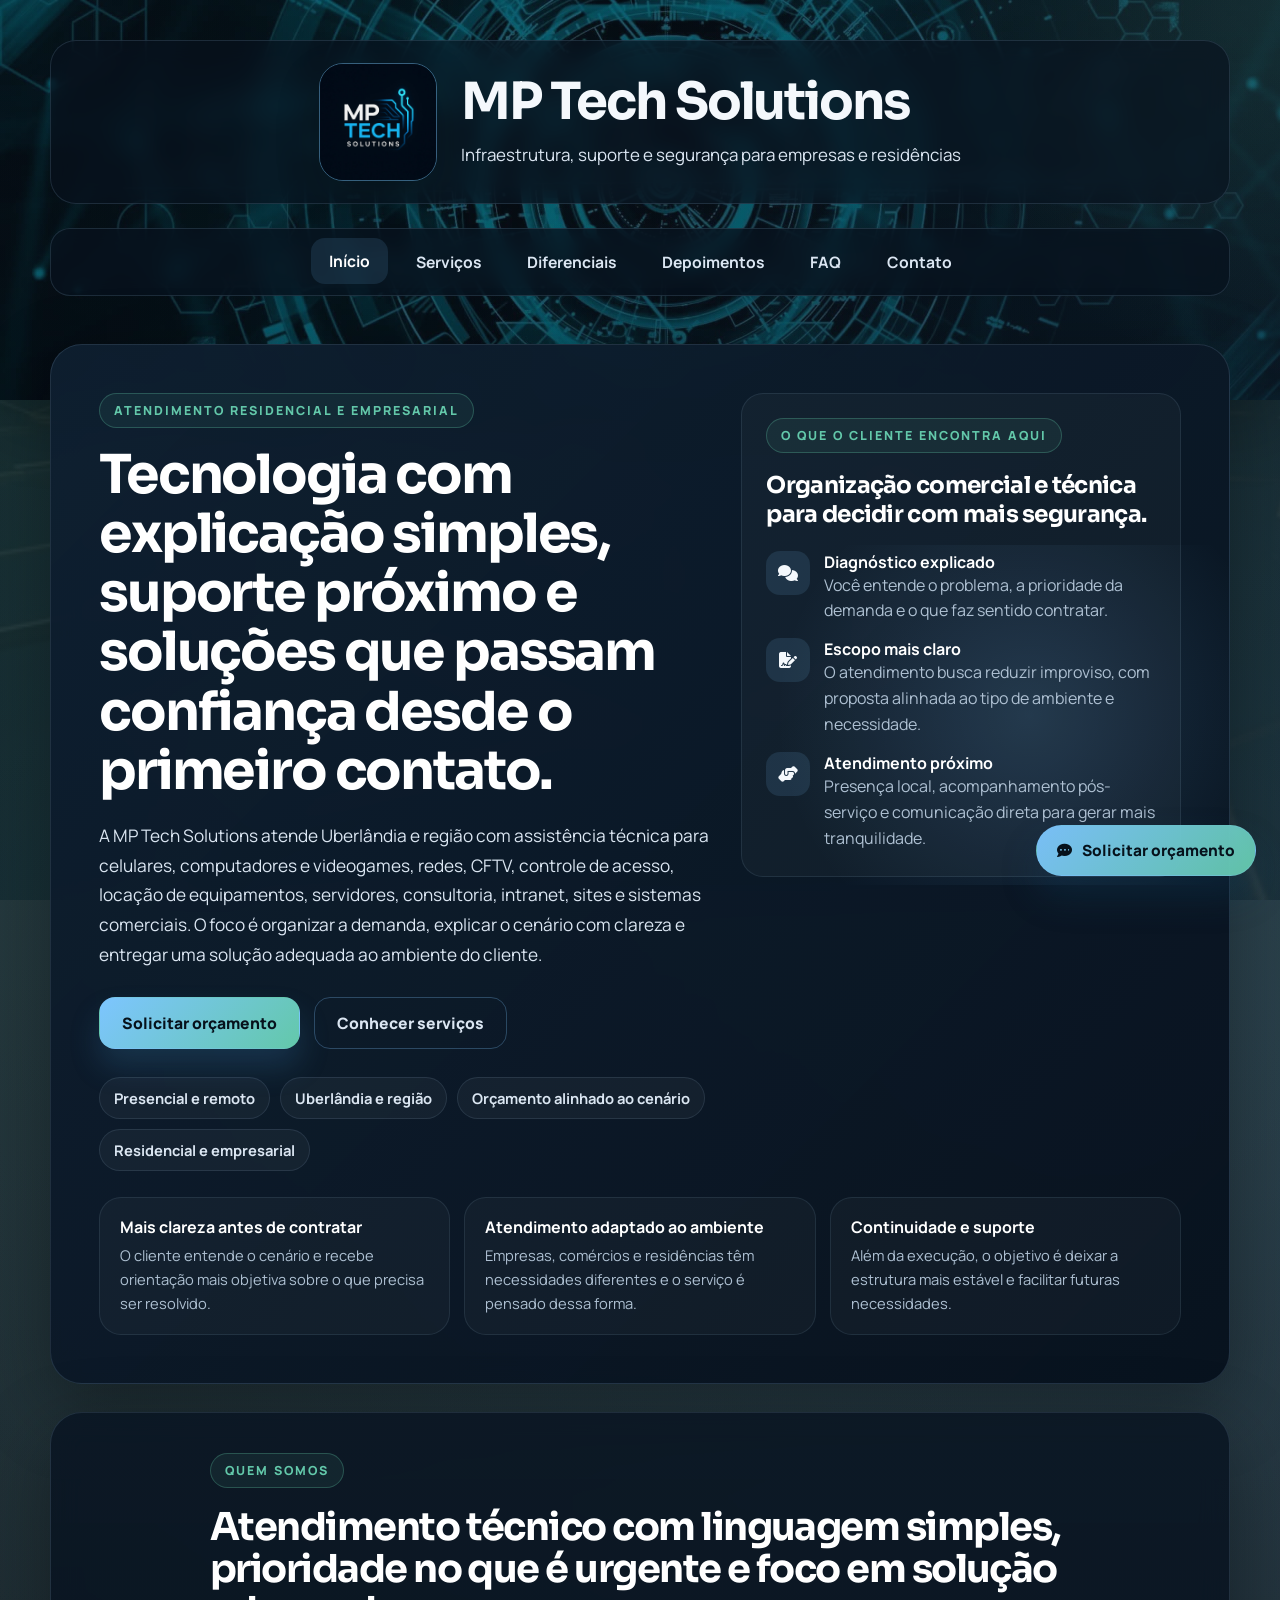
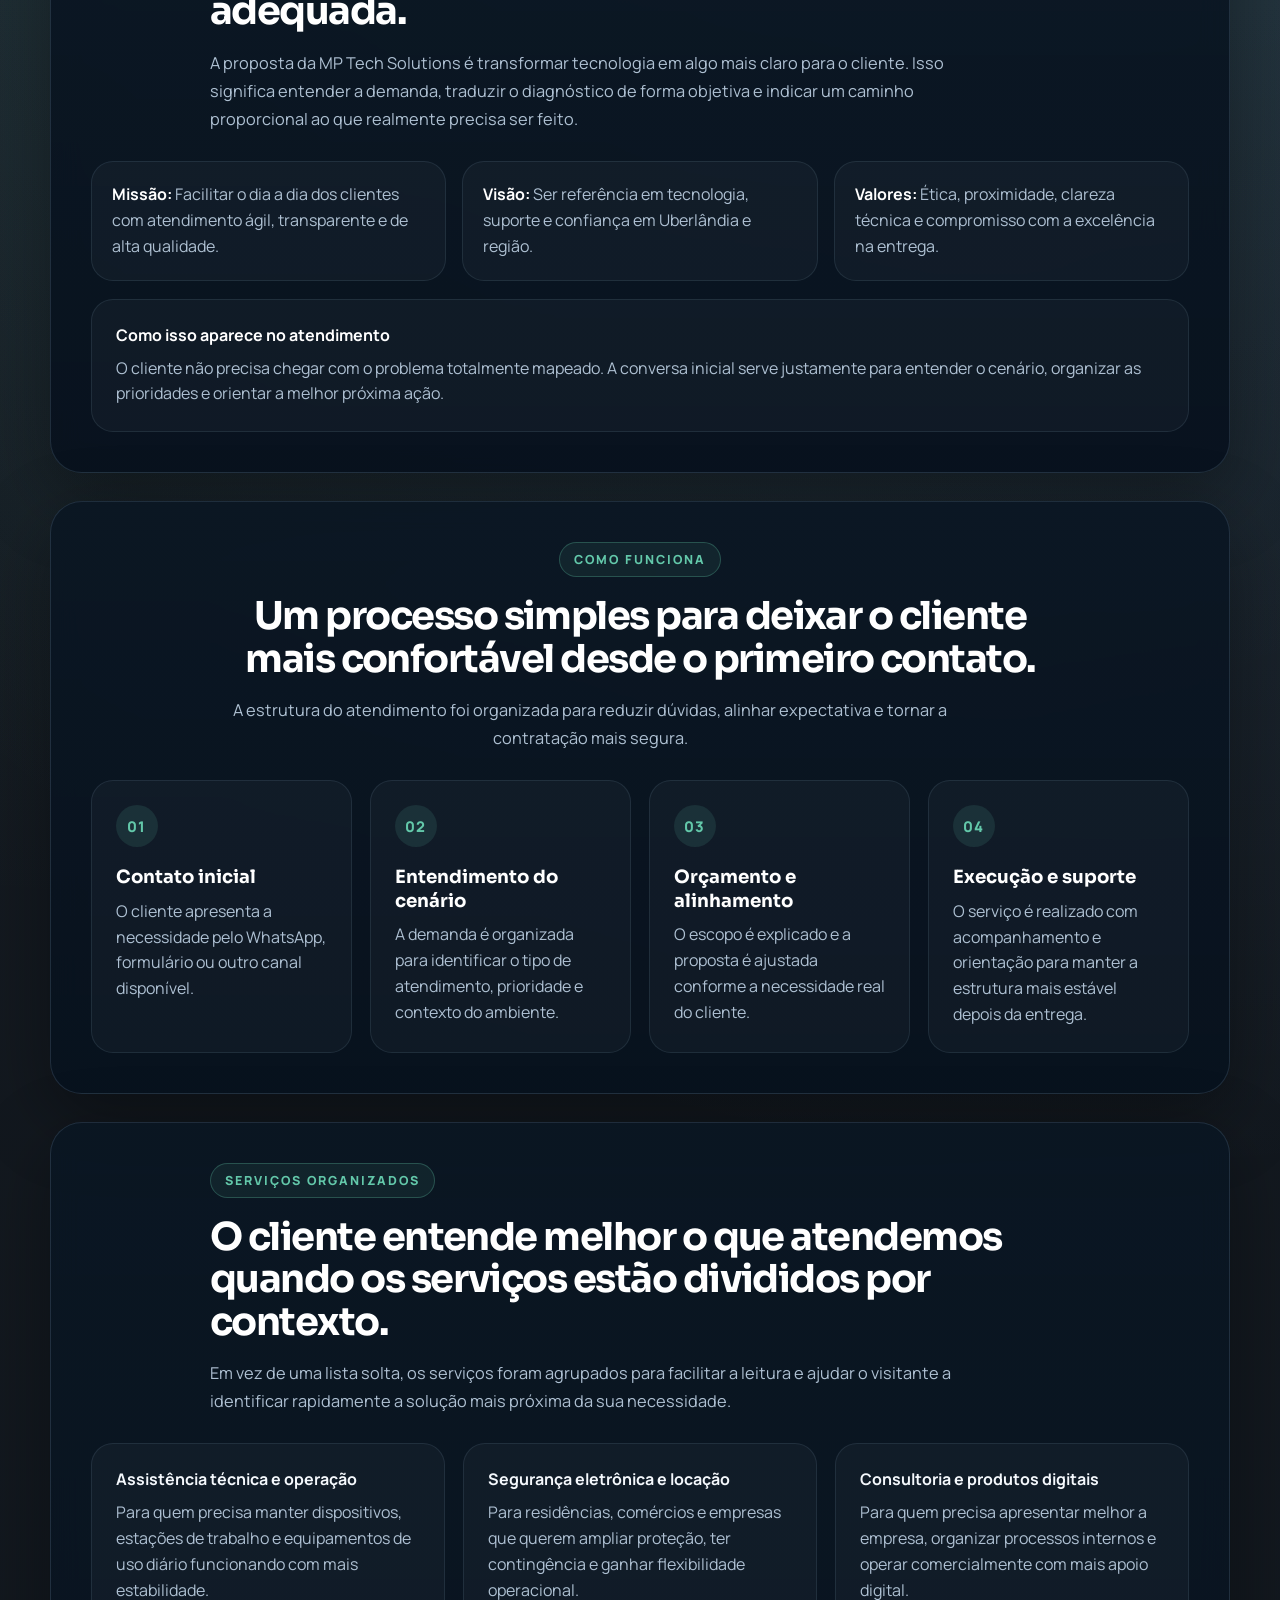
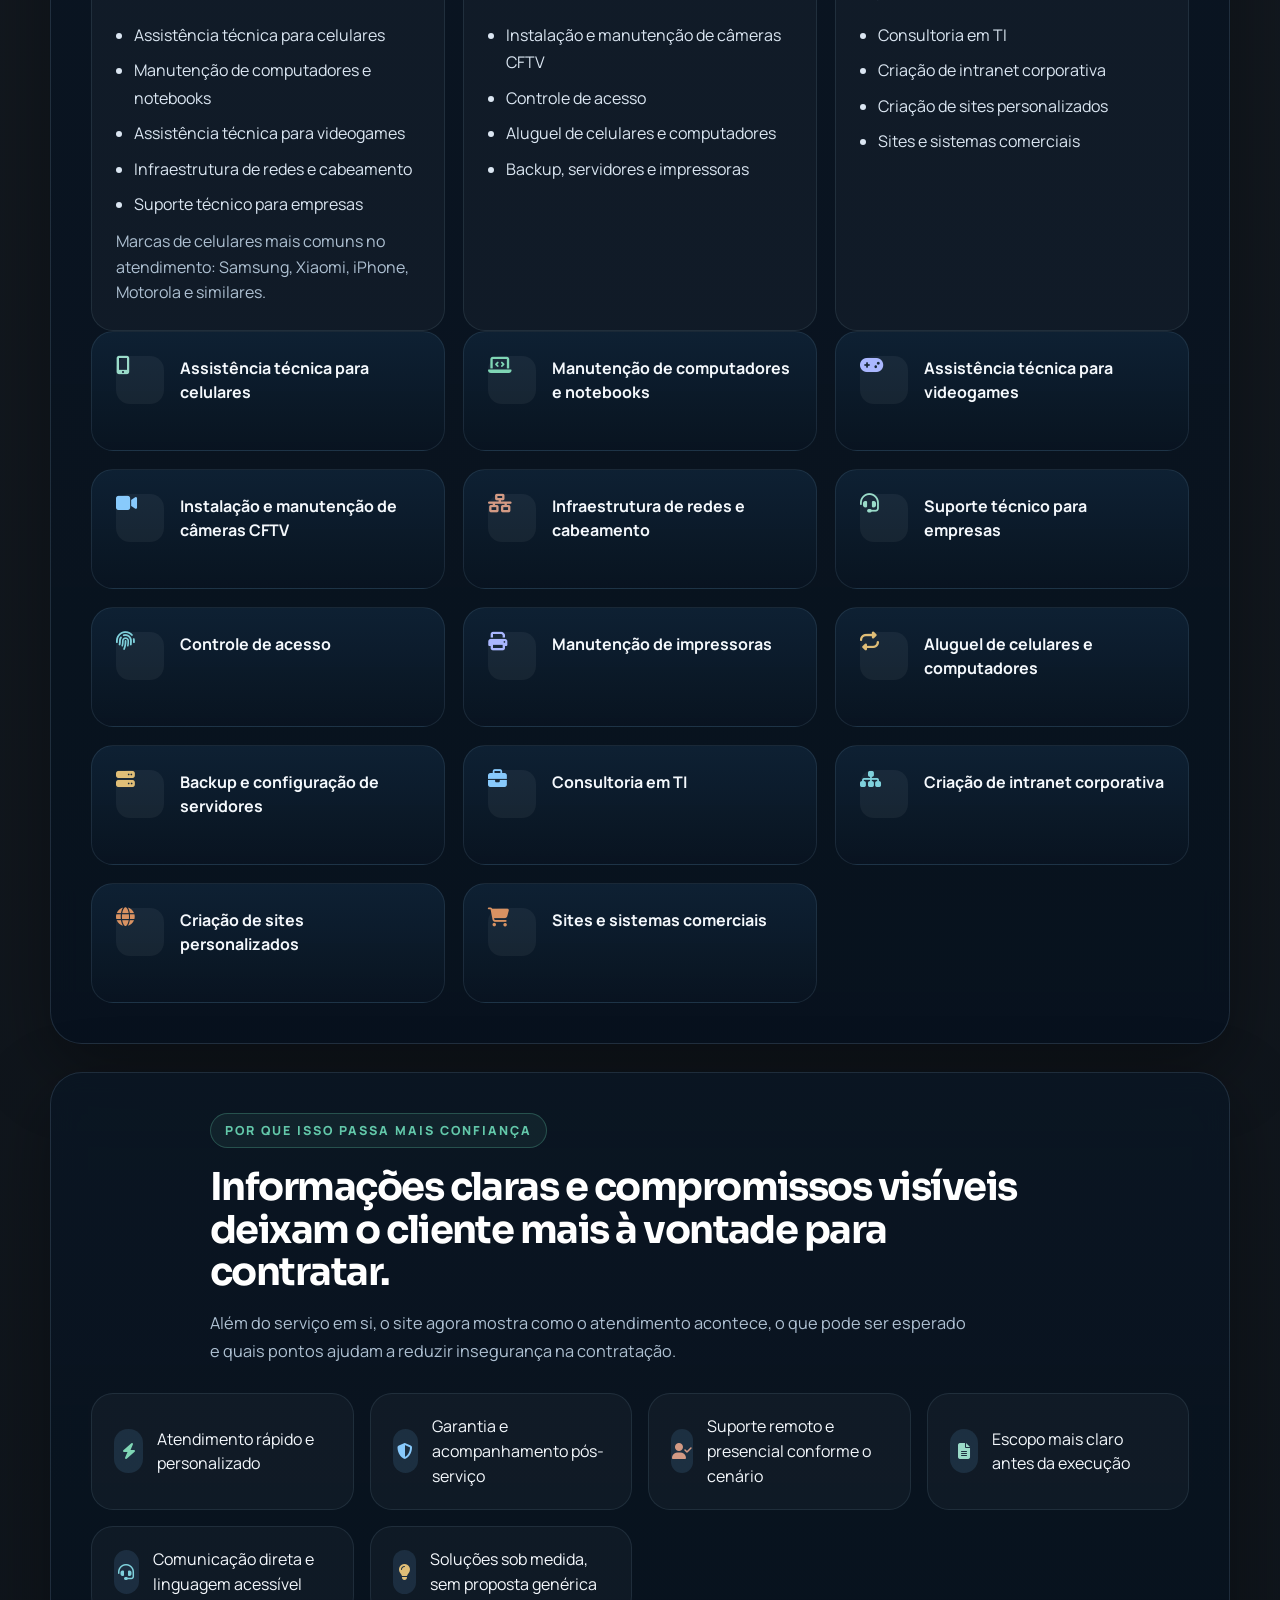
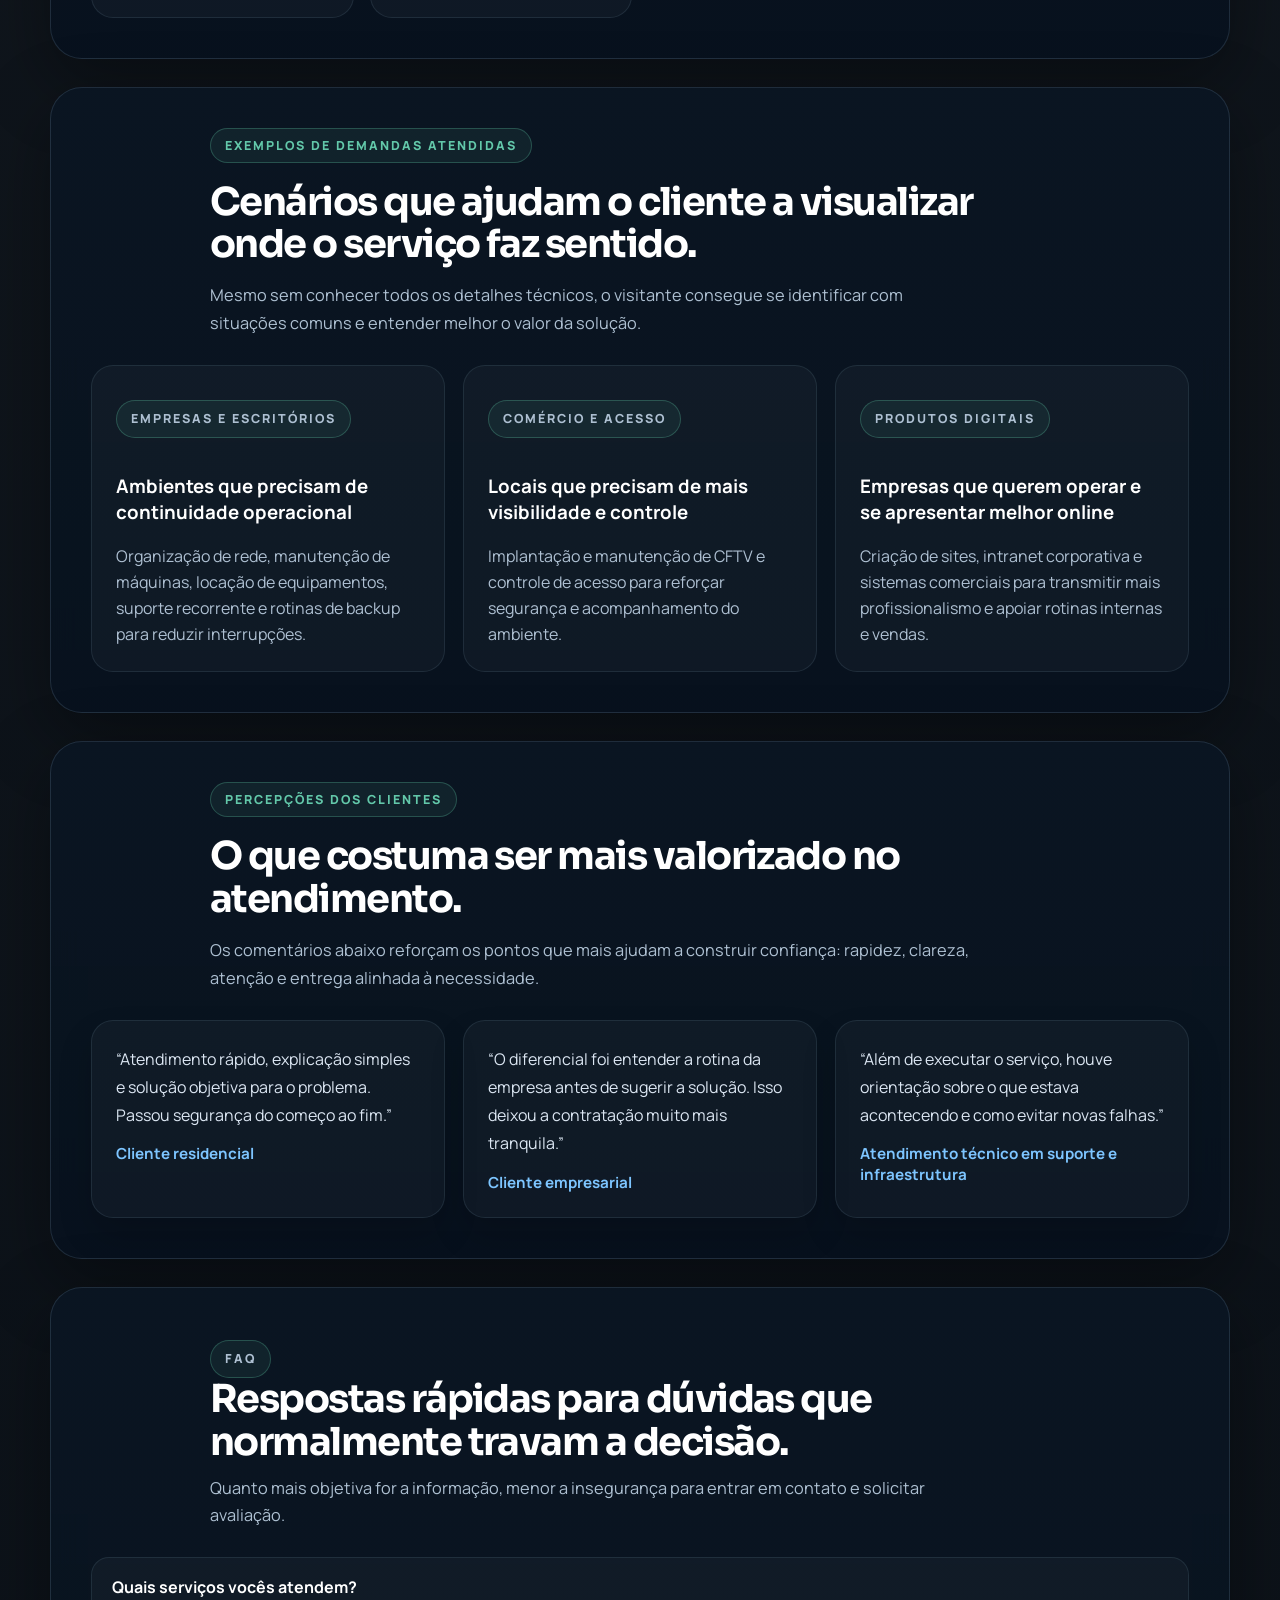
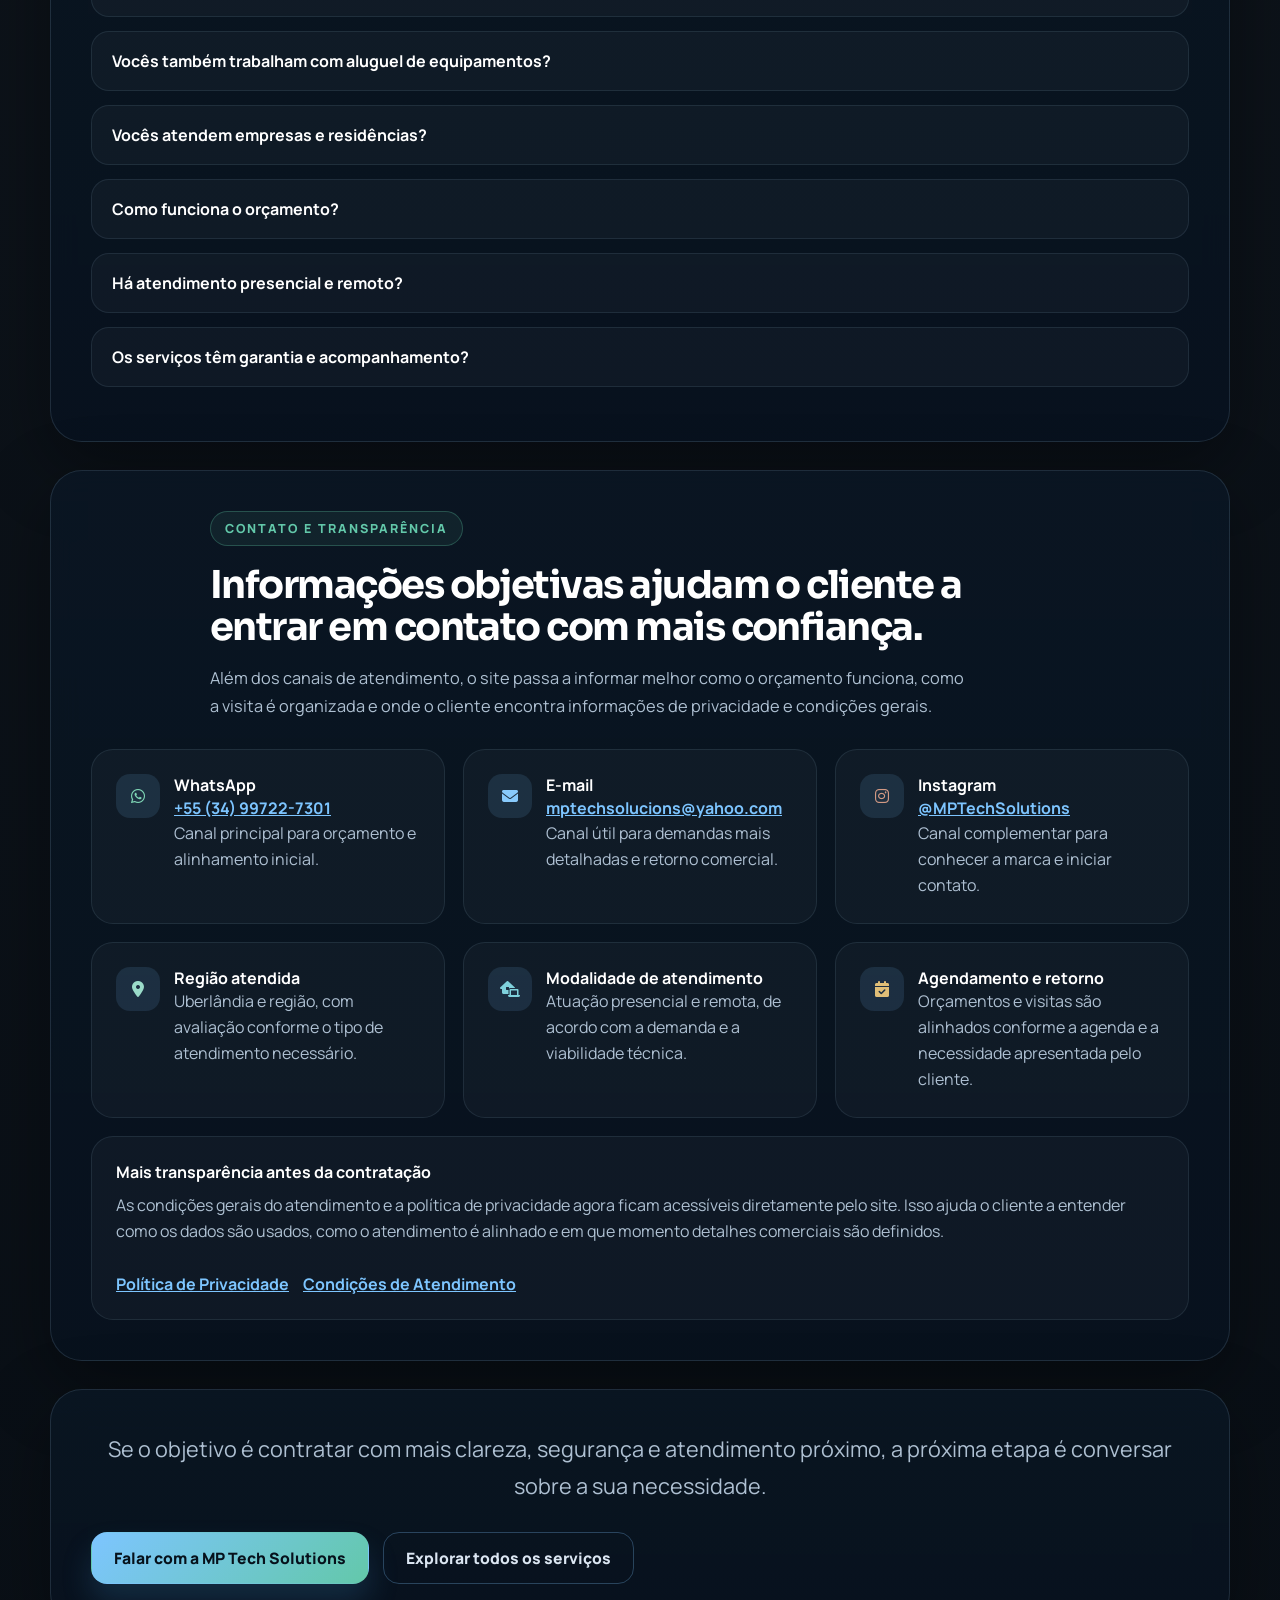
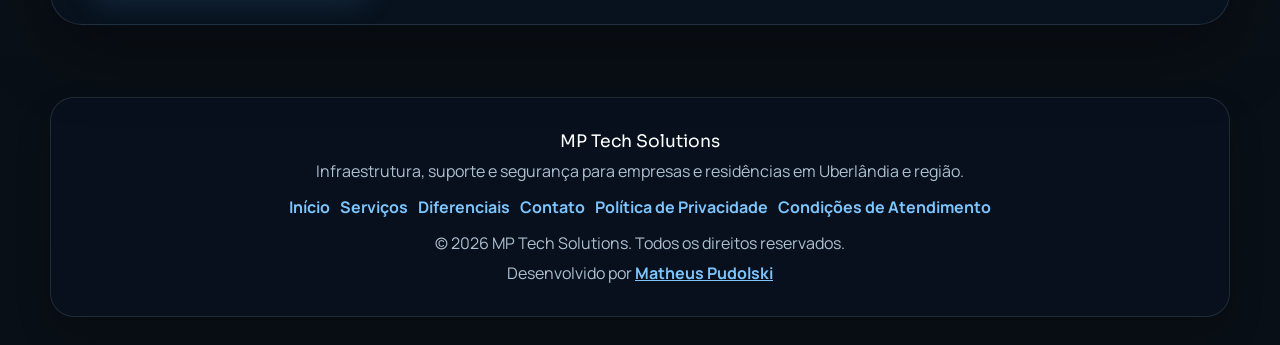
==== commit cf96af87: "Add files via upload" ====
--- a/index.html
+++ b/index.html
@@ -312,7 +312,7 @@
                         <i class="fas fa-envelope accent-blue" aria-hidden="true"></i>
                         <div>
                             <strong>E-mail</strong>
-                            <span><a href="mailto:MatheusPudolskTechSolutions@gmail.com">MatheusPudolskTechSolutions@gmail.com</a><br />Canal útil para demandas mais detalhadas e retorno comercial.</span>
+                            <span><a href="mailto:mptechsolucions@yahoo.com">mptechsolucions@yahoo.com</a><br />Canal útil para demandas mais detalhadas e retorno comercial.</span>
                         </div>
                     </div>
                 </article>
@@ -376,7 +376,8 @@
                 <span class="close" tabindex="0" aria-label="Fechar" role="button">&times;</span>
                 <h2 id="modalServicoTitle">Serviço</h2>
                 <p id="modalServicoTexto"></p>
-                <a id="btnServicoWhats" href="#" target="_blank" rel="noopener noreferrer" class="cta-link">Solicitar orçamento via WhatsApp</a>
+                <a id="btnServicoWhats" href="https://wa.me/5534997227301" target="_blank" rel="noopener noreferrer" class="cta-link">Solicitar orçamento via WhatsApp</a>
+                <a id="btnServicoEmail" href="mailto:mptechsolucions@yahoo.com" class="cta-link secondary">Solicitar orçamento via E-mail</a>
             </div>
         </div>
 
@@ -409,6 +410,11 @@
                         <option value="Criação de sites personalizados">Criação de sites personalizados</option>
                         <option value="Sites e sistemas comerciais">Sites e sistemas comerciais</option>
                     </select>
+                    <label for="canal">Canal de envio</label>
+                    <select id="canal">
+                        <option value="whatsapp" selected>WhatsApp</option>
+                        <option value="email">E-mail</option>
+                    </select>
                     <label for="detalhes">Informações adicionais</label>
                     <textarea id="detalhes" rows="4" required autocomplete="off"></textarea>
                     <button type="submit">Enviar via WhatsApp</button>
